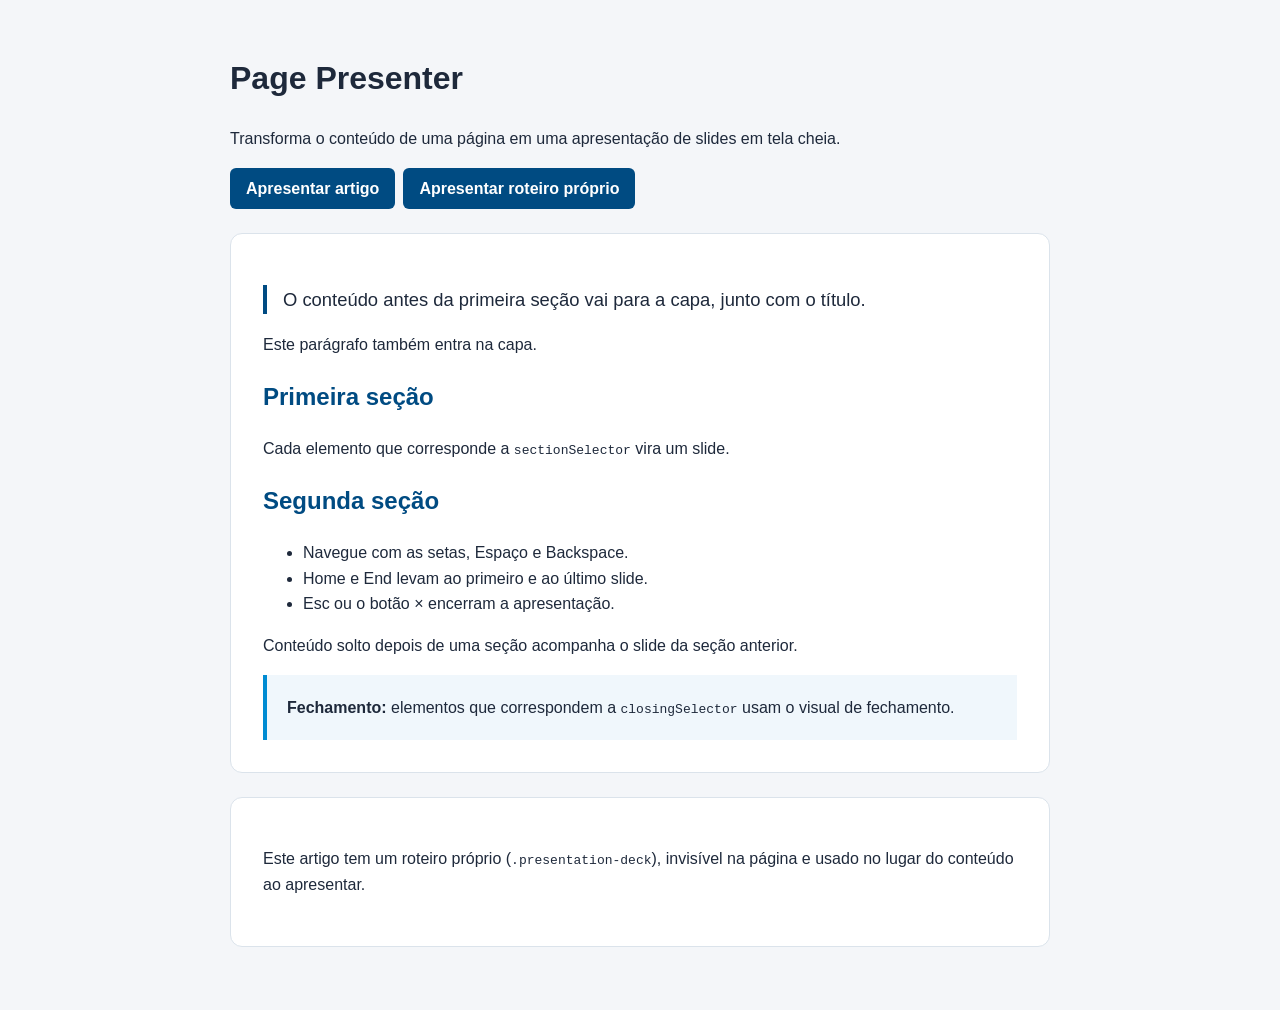
==== index.html @ 31d7b6d4 "Versão inicial do módulo Page Presenter" ====
<!DOCTYPE html>
<html lang="pt-BR">

<head>
  <meta charset="UTF-8">
  <meta name="viewport" content="width=device-width, initial-scale=1.0">
  <title>Page Presenter — Demonstração</title>
  <link rel="stylesheet" href="page-presenter.css">
  <style>
    /* Estilos apenas desta página de demonstração */
    body {
      margin: 0;
      font-family: -apple-system, BlinkMacSystemFont, "Segoe UI", Roboto, Arial, sans-serif;
      color: #1e293b;
      background: #f4f6f9;
      line-height: 1.6;
    }

    main {
      max-width: 820px;
      margin: 0 auto;
      padding: 2rem 1rem 4rem;
    }

    article {
      background: #ffffff;
      border: 1px solid #dbe3eb;
      border-radius: 12px;
      padding: 2rem;
      margin-top: 1.5rem;
    }

    .actions {
      display: flex;
      gap: 0.5rem;
      flex-wrap: wrap;
    }

    .actions button {
      padding: 0.5rem 1rem;
      font: inherit;
      font-weight: 600;
      color: #ffffff;
      background: #004b82;
      border: 0;
      border-radius: 6px;
      cursor: pointer;
    }

    .lead {
      font-size: 1.15rem;
      padding-left: 1rem;
      border-left: 4px solid #004b82;
    }

    .section h2 {
      color: #004b82;
    }

    .closing {
      background: #f0f7fc;
      border-left: 4px solid #008bd2;
      padding: 1.25rem;
    }
  </style>
</head>

<body>
  <main>
    <h1>Page Presenter</h1>
    <p>Transforma o conteúdo de uma página em uma apresentação de slides em tela cheia.</p>

    <div class="actions">
      <button type="button" id="btn-present-article">Apresentar artigo</button>
      <button type="button" id="btn-present-deck">Apresentar roteiro próprio</button>
    </div>

    <!-- Exemplo 1: slides gerados a partir do conteúdo -->
    <article id="article">
      <p class="lead">O conteúdo antes da primeira seção vai para a capa, junto com o título.</p>
      <p>Este parágrafo também entra na capa.</p>

      <div class="section">
        <h2>Primeira seção</h2>
        <p>Cada elemento que corresponde a <code>sectionSelector</code> vira um slide.</p>
      </div>

      <div class="section">
        <h2>Segunda seção</h2>
        <ul>
          <li>Navegue com as setas, Espaço e Backspace.</li>
          <li>Home e End levam ao primeiro e ao último slide.</li>
          <li>Esc ou o botão × encerram a apresentação.</li>
        </ul>
      </div>

      <p>Conteúdo solto depois de uma seção acompanha o slide da seção anterior.</p>

      <div class="closing">
        <strong>Fechamento:</strong> elementos que correspondem a <code>closingSelector</code> usam o visual de
        fechamento.
      </div>
    </article>

    <!-- Exemplo 2: roteiro próprio, oculto na página -->
    <article id="article-deck">
      <p>Este artigo tem um roteiro próprio (<code>.presentation-deck</code>), invisível na página e usado no lugar
        do conteúdo ao apresentar.</p>

      <div class="presentation-deck" hidden>
        <div class="deck-slide" data-variant="cover">
          <h1 class="deck-title">Um roteiro escrito à mão</h1>
          <p class="deck-text">Slides com o visual de capa usam <code>data-variant="cover"</code>.</p>
          <p class="deck-statement">Use os componentes <code>.deck-*</code> para montar cada slide.</p>
        </div>

        <div class="deck-slide">
          <h2 class="deck-title">Fluxo de etapas</h2>
          <p class="deck-subtitle">.deck-flow</p>
          <ol class="deck-flow">
            <li>Planejar</li>
            <li>Construir</li>
            <li>Apresentar</li>
          </ol>
          <ol class="deck-flow deck-flow-muted">
            <li>rascunho</li>
            <li>revisão</li>
            <li>versão final</li>
          </ol>
        </div>

        <div class="deck-slide">
          <h2 class="deck-title">Listas e etiquetas</h2>
          <ul class="deck-checklist">
            <li>sem dependências;</li>
            <li>tela cheia nativa;</li>
            <li>teclado e toque;</li>
            <li>ajuste automático à tela.</li>
          </ul>
          <ul class="deck-products">
            <li>HTML</li>
            <li>CSS</li>
            <li>JavaScript</li>
            <li class="deck-products-more">e nada mais</li>
          </ul>
        </div>
      </div>
    </article>
  </main>

  <script src="page-presenter.js"></script>
  <script>
    document.getElementById('btn-present-article').addEventListener('click', () => {
      PagePresenter.open({
        source: '#article',
        title: 'Demonstração do Page Presenter',
        category: 'Exemplo',
        sectionSelector: '.section',
        closingSelector: '.closing'
      });
    });

    document.getElementById('btn-present-deck').addEventListener('click', () => {
      PagePresenter.open({ source: '#article-deck' });
    });
  </script>
</body>

</html>
---- page-presenter.css ----
/* ==========================================================================
   Page Presenter — apresentação de slides em tela cheia
   Personalize as cores redefinindo as variáveis --pp-* no seu CSS.
   ========================================================================== */
:root {
  --pp-bg: #f4f6f9;
  --pp-surface: #ffffff;
  --pp-subtle: #f8fafc;
  --pp-border: #dbe3eb;
  --pp-border-light: #eef2f6;

  --pp-text: #1e293b;
  --pp-text-secondary: #475569;
  --pp-text-muted: #64748b;
  --pp-text-inverse: #ffffff;

  --pp-primary: #004b82;
  --pp-primary-deep: #001f38;
  --pp-accent: #008bd2;
  --pp-accent-soft: #e8f4fc;
  --pp-highlight: #fecb00;
  --pp-success: #009c3b;

  --pp-radius-md: 8px;
  --pp-radius-lg: 12px;
  --pp-radius-full: 9999px;
  --pp-shadow-md: 0 4px 6px -1px rgba(0, 75, 130, 0.08), 0 2px 4px -1px rgba(0, 0, 0, 0.04);
  --pp-shadow-lg: 0 10px 15px -3px rgba(0, 75, 130, 0.1), 0 4px 6px -2px rgba(0, 0, 0, 0.05);
  --pp-transition: 0.18s ease-in-out;
}

.presentation-overlay {
  display: none;
  position: fixed;
  inset: 0;
  z-index: 2000;
  background: var(--pp-bg);
  color: var(--pp-text);
  outline: none;
}

.presentation-overlay.open {
  display: block;
}

body.presentation-active {
  overflow: hidden;
}

.presentation-stage {
  position: absolute;
  inset: 0;
}

.presentation-slide {
  display: none;
  position: absolute;
  inset: 0;
  padding: 4.5rem 6vw 4rem;
  overflow-y: auto;
  align-items: center;
  justify-content: center;
}

.presentation-slide.active {
  display: flex;
  animation: presentation-fade 0.3s ease-out;
}

/* margin:auto mantém o slide centralizado sem cortar o topo quando há rolagem */
.presentation-slide-inner {
  width: 100%;
  max-width: 960px;
  margin: auto;
  background: var(--pp-surface);
  border-radius: var(--pp-radius-lg);
  box-shadow: var(--pp-shadow-lg);
  padding: 2.5rem 3rem;
}

.presentation-slide-inner > * {
  margin-top: 0;
  margin-bottom: 0;
}

.presentation-slide-inner > * + * {
  margin-top: 1.25rem;
}

/* Capa */
.slide-cover {
  background: linear-gradient(135deg, var(--pp-primary-deep) 0%, var(--pp-primary) 100%);
}

.slide-cover .presentation-slide-inner {
  background: transparent;
  box-shadow: none;
  color: var(--pp-text-inverse);
}

.slide-category {
  display: inline-block;
  padding: 0.3rem 0.8rem;
  font-size: 0.8rem;
  font-weight: 700;
  letter-spacing: 0.05em;
  text-transform: uppercase;
  color: var(--pp-primary-deep);
  background: var(--pp-highlight);
  border-radius: var(--pp-radius-full);
}

.slide-cover-title {
  font-size: 2.6rem;
  line-height: 1.2;
  font-weight: 800;
  color: var(--pp-text-inverse);
}

.slide-cover-body {
  margin-top: 1.75rem;
}

.slide-cover-body p {
  color: rgba(255, 255, 255, 0.88);
  border-left-color: var(--pp-highlight);
}

.slide-cover-body p + p {
  margin-top: 1rem;
}

/* Fechamento */
.slide-closing .presentation-slide-inner {
  padding: 1.5rem;
  font-size: 1.1rem;
}

/* Botão de fechar: discreto, ganha destaque no hover/foco */
.presentation-close-btn {
  position: absolute;
  top: 1rem;
  right: 1rem;
  z-index: 10;
  display: inline-flex;
  align-items: center;
  justify-content: center;
  width: 40px;
  height: 40px;
  padding: 0;
  color: var(--pp-text-muted);
  background: transparent;
  border: 1px solid transparent;
  border-radius: var(--pp-radius-full);
  opacity: 0.35;
  cursor: pointer;
  transition: opacity var(--pp-transition), background var(--pp-transition),
    color var(--pp-transition), border-color var(--pp-transition);
}

.presentation-close-btn svg {
  width: 20px;
  height: 20px;
}

.presentation-close-btn:hover,
.presentation-close-btn:focus-visible {
  opacity: 1;
  color: var(--pp-primary);
  background: var(--pp-surface);
  border-color: var(--pp-border);
  box-shadow: var(--pp-shadow-md);
}

/* Na capa (fundo escuro), o "x" fica claro */
.presentation-overlay:has(.slide-cover.active) .presentation-close-btn {
  color: var(--pp-text-inverse);
}

.presentation-overlay:has(.slide-cover.active) .presentation-close-btn:hover,
.presentation-overlay:has(.slide-cover.active) .presentation-close-btn:focus-visible {
  color: var(--pp-primary);
}

/* Rodapé: dica de navegação e contador */
.presentation-footer {
  position: absolute;
  left: 0;
  right: 0;
  bottom: 0.9rem;
  display: flex;
  justify-content: space-between;
  align-items: center;
  padding: 0 1.5rem;
  font-size: 0.75rem;
  color: var(--pp-text-muted);
  pointer-events: none;
}

.presentation-hint {
  opacity: 0.7;
}

.presentation-counter {
  font-weight: 700;
  font-variant-numeric: tabular-nums;
}

.presentation-overlay:has(.slide-cover.active) .presentation-footer {
  color: rgba(255, 255, 255, 0.75);
}

.presentation-progress {
  position: absolute;
  left: 0;
  right: 0;
  bottom: 0;
  height: 4px;
  background: var(--pp-border-light);
}

.presentation-progress-bar {
  width: 0;
  height: 100%;
  background: var(--pp-accent);
  transition: width 0.3s ease-out;
}

@keyframes presentation-fade {
  from {
    opacity: 0;
    transform: translateY(8px);
  }

  to {
    opacity: 1;
    transform: none;
  }
}

@media (prefers-reduced-motion: reduce) {
  .presentation-slide.active {
    animation: none;
  }

  .presentation-progress-bar {
    transition: none;
  }
}

@media (max-width: 768px) {
  .presentation-slide {
    padding: 3.5rem 1rem 3rem;
  }

  .presentation-slide-inner {
    padding: 1.5rem 1.25rem;
  }

  .slide-cover-title {
    font-size: 1.8rem;
  }

  .presentation-hint {
    display: none;
  }
}

@media print {
  .presentation-overlay {
    display: none !important;
  }
}

/* ==========================================================================
   Roteiro próprio (.presentation-deck) e componentes de slide (.deck-*)
   ========================================================================== */
.presentation-deck[hidden] {
  display: none !important;
}

.slide-deck .presentation-slide-inner {
  padding: 3rem 3.5rem;
}

.deck-title {
  font-size: 2.1rem;
  line-height: 1.2;
  font-weight: 800;
  color: var(--pp-primary);
}

.deck-subtitle {
  font-size: 0.9rem;
  font-weight: 700;
  letter-spacing: 0.06em;
  text-transform: uppercase;
  color: var(--pp-accent);
}

.presentation-slide-inner > .deck-subtitle {
  margin-top: 0.5rem;
}

.deck-text {
  font-size: 1.15rem;
  line-height: 1.6;
  color: var(--pp-text-secondary);
}

.deck-statement {
  font-size: 1.3rem;
  line-height: 1.5;
  font-weight: 700;
  color: var(--pp-text);
  padding-left: 1rem;
  border-left: 4px solid var(--pp-accent);
}

/* Fluxo com setas: etapa → etapa → ... */
.deck-flow {
  display: flex;
  flex-wrap: wrap;
  align-items: center;
  gap: 0.75rem 2rem;
  list-style: none;
  padding: 0;
}

.deck-flow li {
  position: relative;
  padding: 0.55rem 1.1rem;
  font-size: 1rem;
  font-weight: 800;
  letter-spacing: 0.04em;
  text-transform: uppercase;
  color: var(--pp-text-inverse);
  background: var(--pp-primary);
  border-radius: var(--pp-radius-full);
}

.deck-flow li:not(:last-child)::after {
  content: "→";
  position: absolute;
  right: -1.55rem;
  top: 50%;
  transform: translateY(-50%);
  font-size: 1.2rem;
  font-weight: 700;
  color: var(--pp-accent);
}

.deck-flow-muted li {
  font-weight: 600;
  text-transform: none;
  letter-spacing: 0;
  color: var(--pp-text-secondary);
  background: var(--pp-subtle);
  border: 1px solid var(--pp-border);
}

/* Lista com marcas de ✓ */
.deck-checklist {
  display: grid;
  grid-template-columns: repeat(auto-fit, minmax(240px, 1fr));
  gap: 0.6rem 1.5rem;
  list-style: none;
  padding: 0;
}

.deck-checklist li {
  display: flex;
  align-items: center;
  gap: 0.6rem;
  font-size: 1.1rem;
  color: var(--pp-text);
}

.deck-checklist li::before {
  content: "✓";
  flex-shrink: 0;
  display: inline-flex;
  align-items: center;
  justify-content: center;
  width: 1.6rem;
  height: 1.6rem;
  font-size: 0.85rem;
  font-weight: 800;
  color: var(--pp-text-inverse);
  background: var(--pp-success);
  border-radius: var(--pp-radius-full);
}

/* Etiquetas (produtos, tags) */
.deck-products {
  display: flex;
  flex-wrap: wrap;
  gap: 0.6rem;
  list-style: none;
  padding: 0;
}

.deck-products li {
  padding: 0.5rem 1rem;
  font-size: 1rem;
  font-weight: 700;
  color: var(--pp-primary);
  background: var(--pp-accent-soft);
  border: 1px solid var(--pp-accent);
  border-radius: var(--pp-radius-md);
}

.deck-products li.deck-products-more {
  font-weight: 600;
  font-style: italic;
  color: var(--pp-text-muted);
  background: transparent;
  border-style: dashed;
  border-color: var(--pp-border);
}

/* Mensagem visual: bloco → bloco */
.deck-network {
  display: flex;
  flex-wrap: wrap;
  align-items: center;
  justify-content: center;
  gap: 1.25rem;
  padding-top: 0.5rem;
}

.deck-network-node {
  display: inline-flex;
  align-items: center;
  gap: 0.75rem;
  padding: 0.9rem 1.5rem;
  font-size: 1.25rem;
  font-weight: 800;
  border-radius: var(--pp-radius-lg);
  border: 2px solid;
}

.deck-network-node svg {
  width: 32px;
  height: 32px;
}

.deck-network-threat {
  color: #fecaca;
  background: rgba(220, 38, 38, 0.18);
  border-color: rgba(248, 113, 113, 0.7);
}

.deck-network-response {
  color: var(--pp-primary-deep);
  background: var(--pp-highlight);
  border-color: var(--pp-highlight);
}

.deck-network-arrow {
  font-size: 2rem;
  font-weight: 700;
  color: var(--pp-highlight);
}

/* Capa do roteiro (fundo escuro) */
.slide-cover .deck-title {
  font-size: 2.6rem;
  color: var(--pp-text-inverse);
}

.slide-cover .deck-text {
  color: rgba(255, 255, 255, 0.85);
}

.slide-cover .deck-statement {
  color: var(--pp-text-inverse);
  border-left-color: var(--pp-highlight);
}

@media (max-width: 768px) {
  .slide-deck .presentation-slide-inner {
    padding: 1.5rem 1.25rem;
  }

  .deck-title,
  .slide-cover .deck-title {
    font-size: 1.6rem;
  }

  .deck-flow {
    gap: 0.6rem 1.6rem;
  }
}
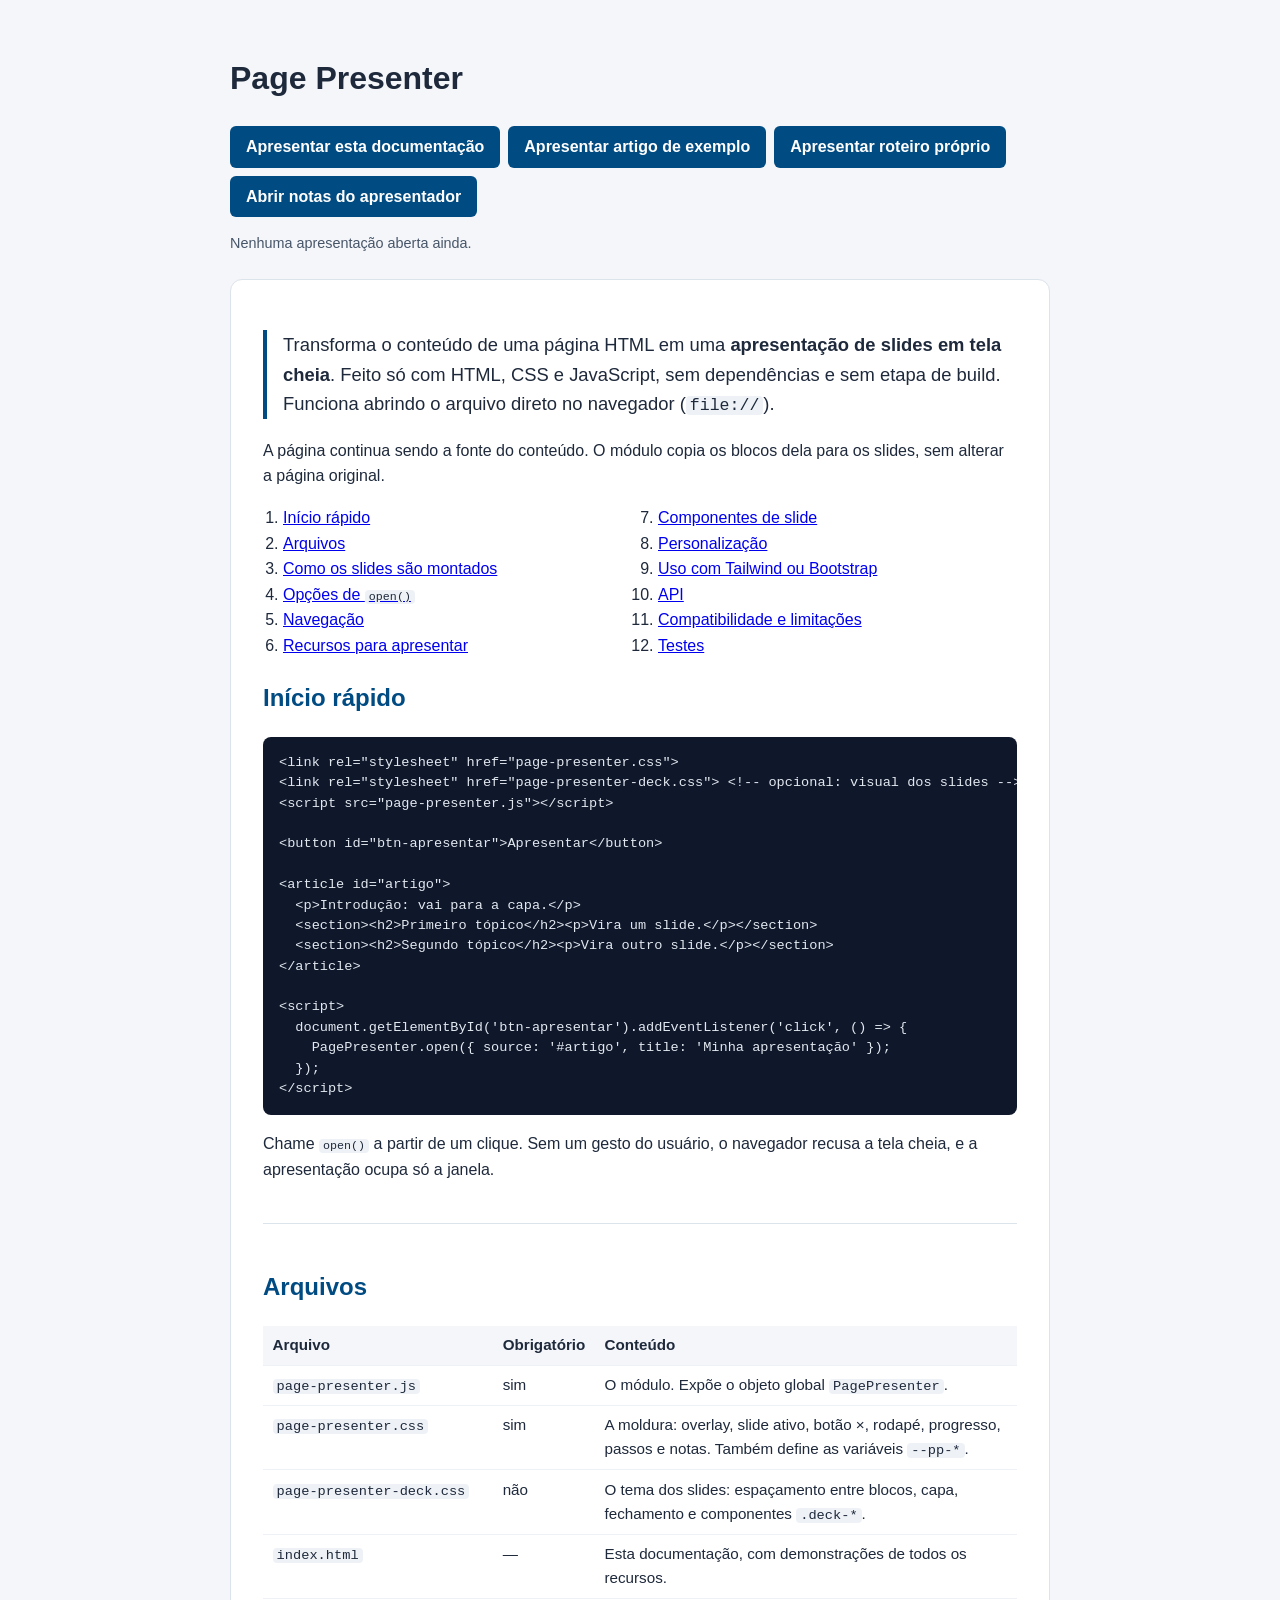
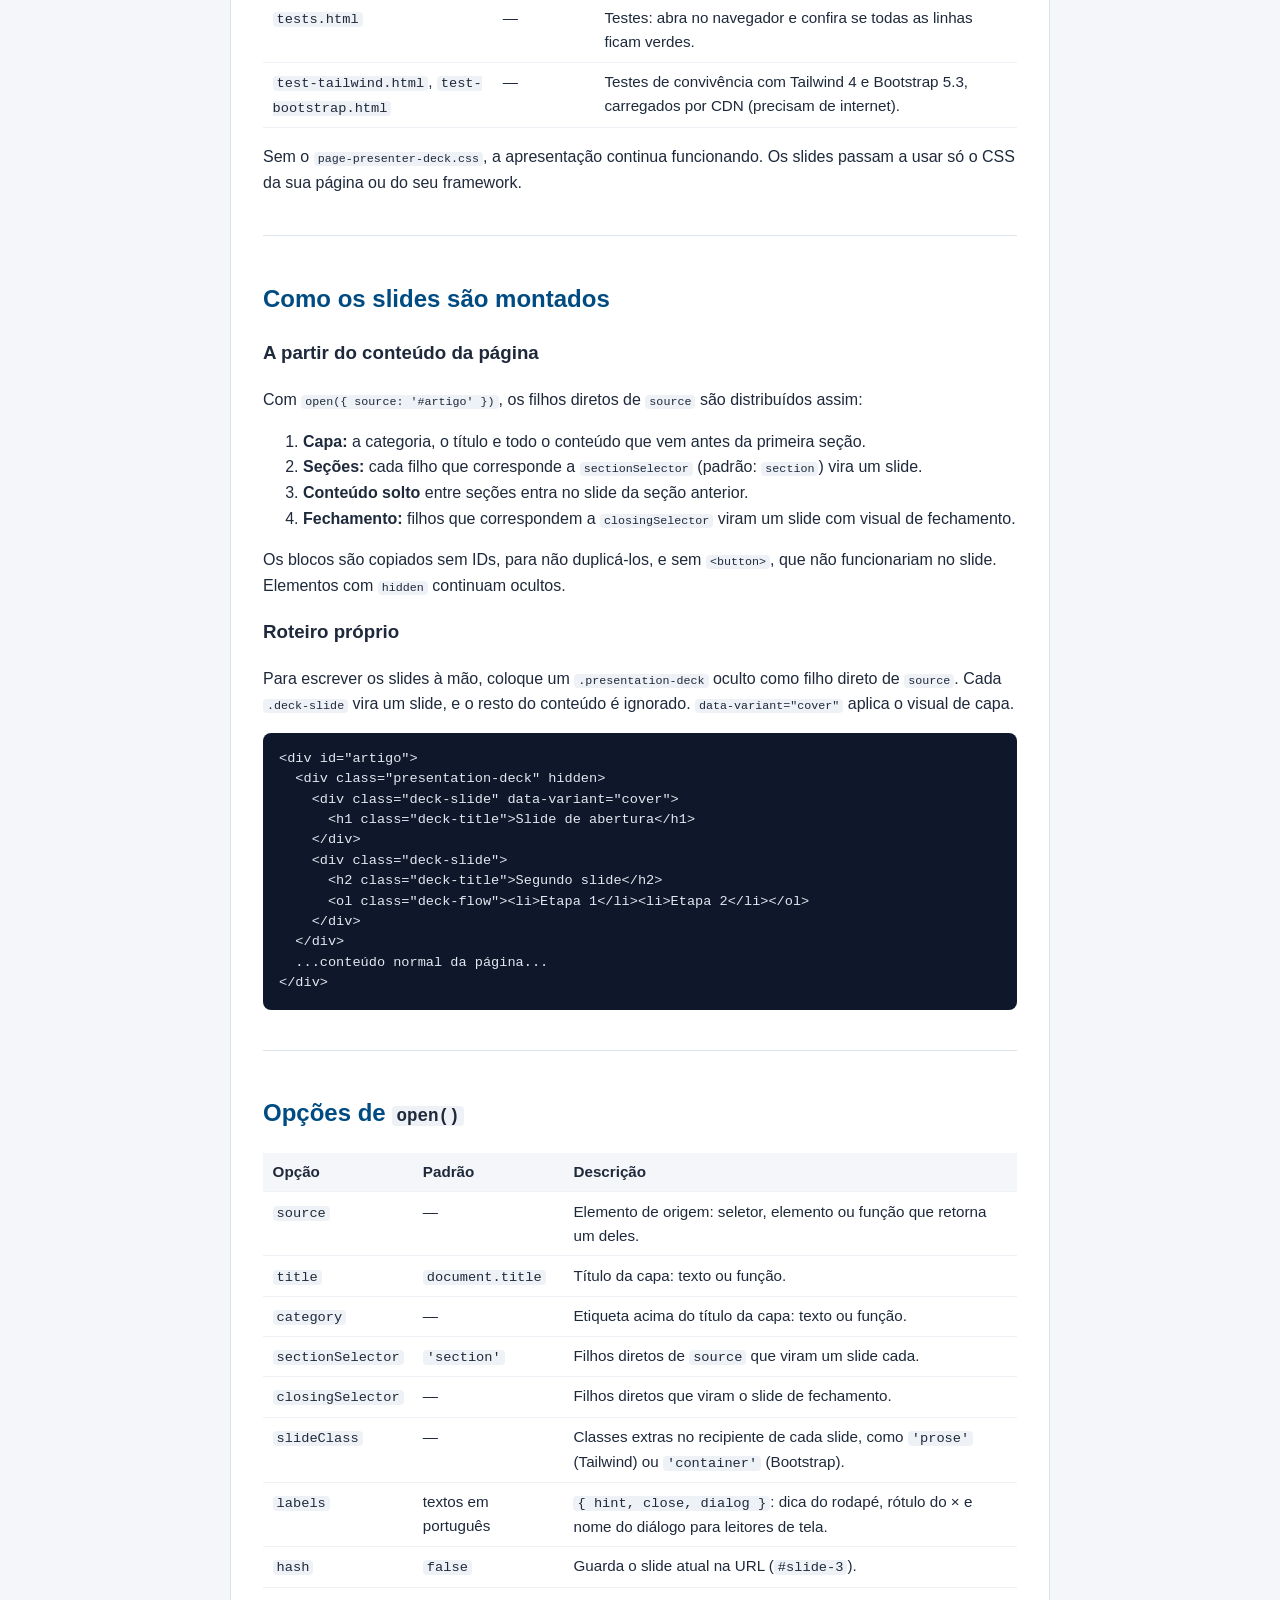
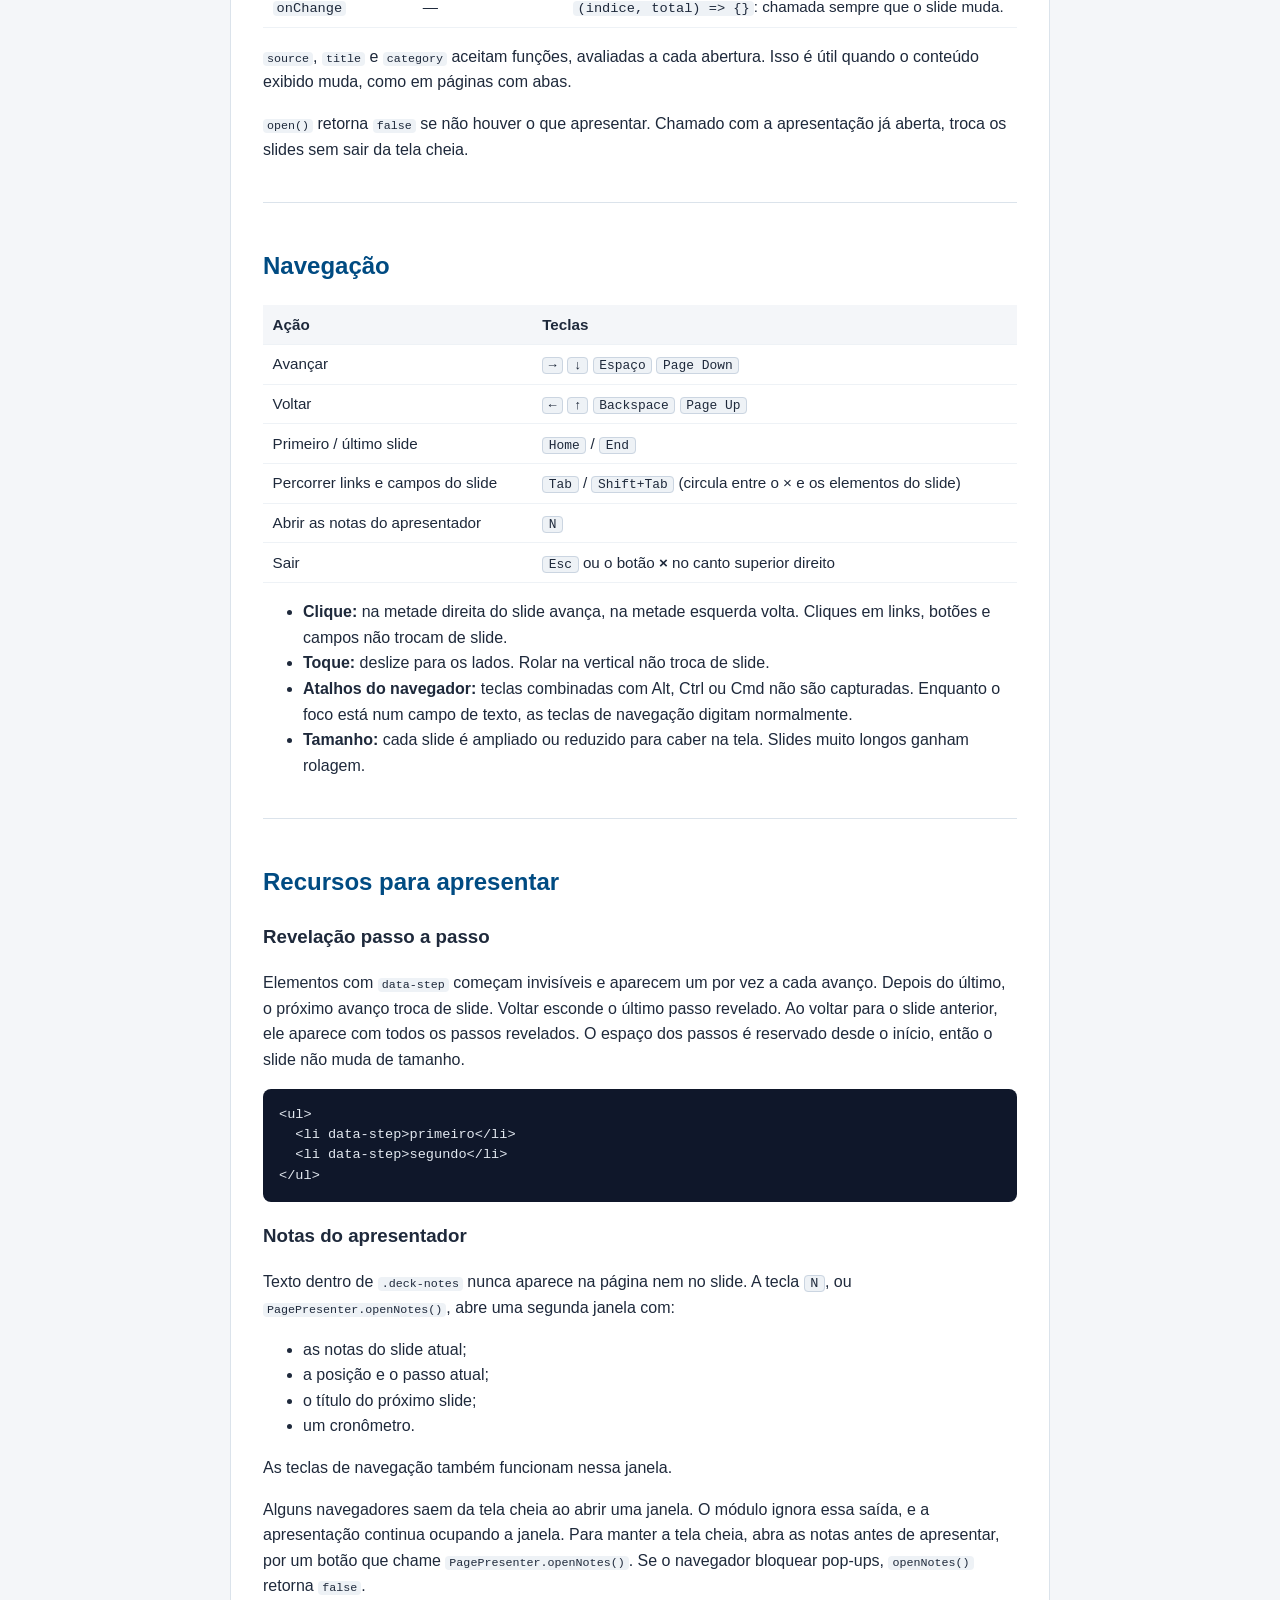
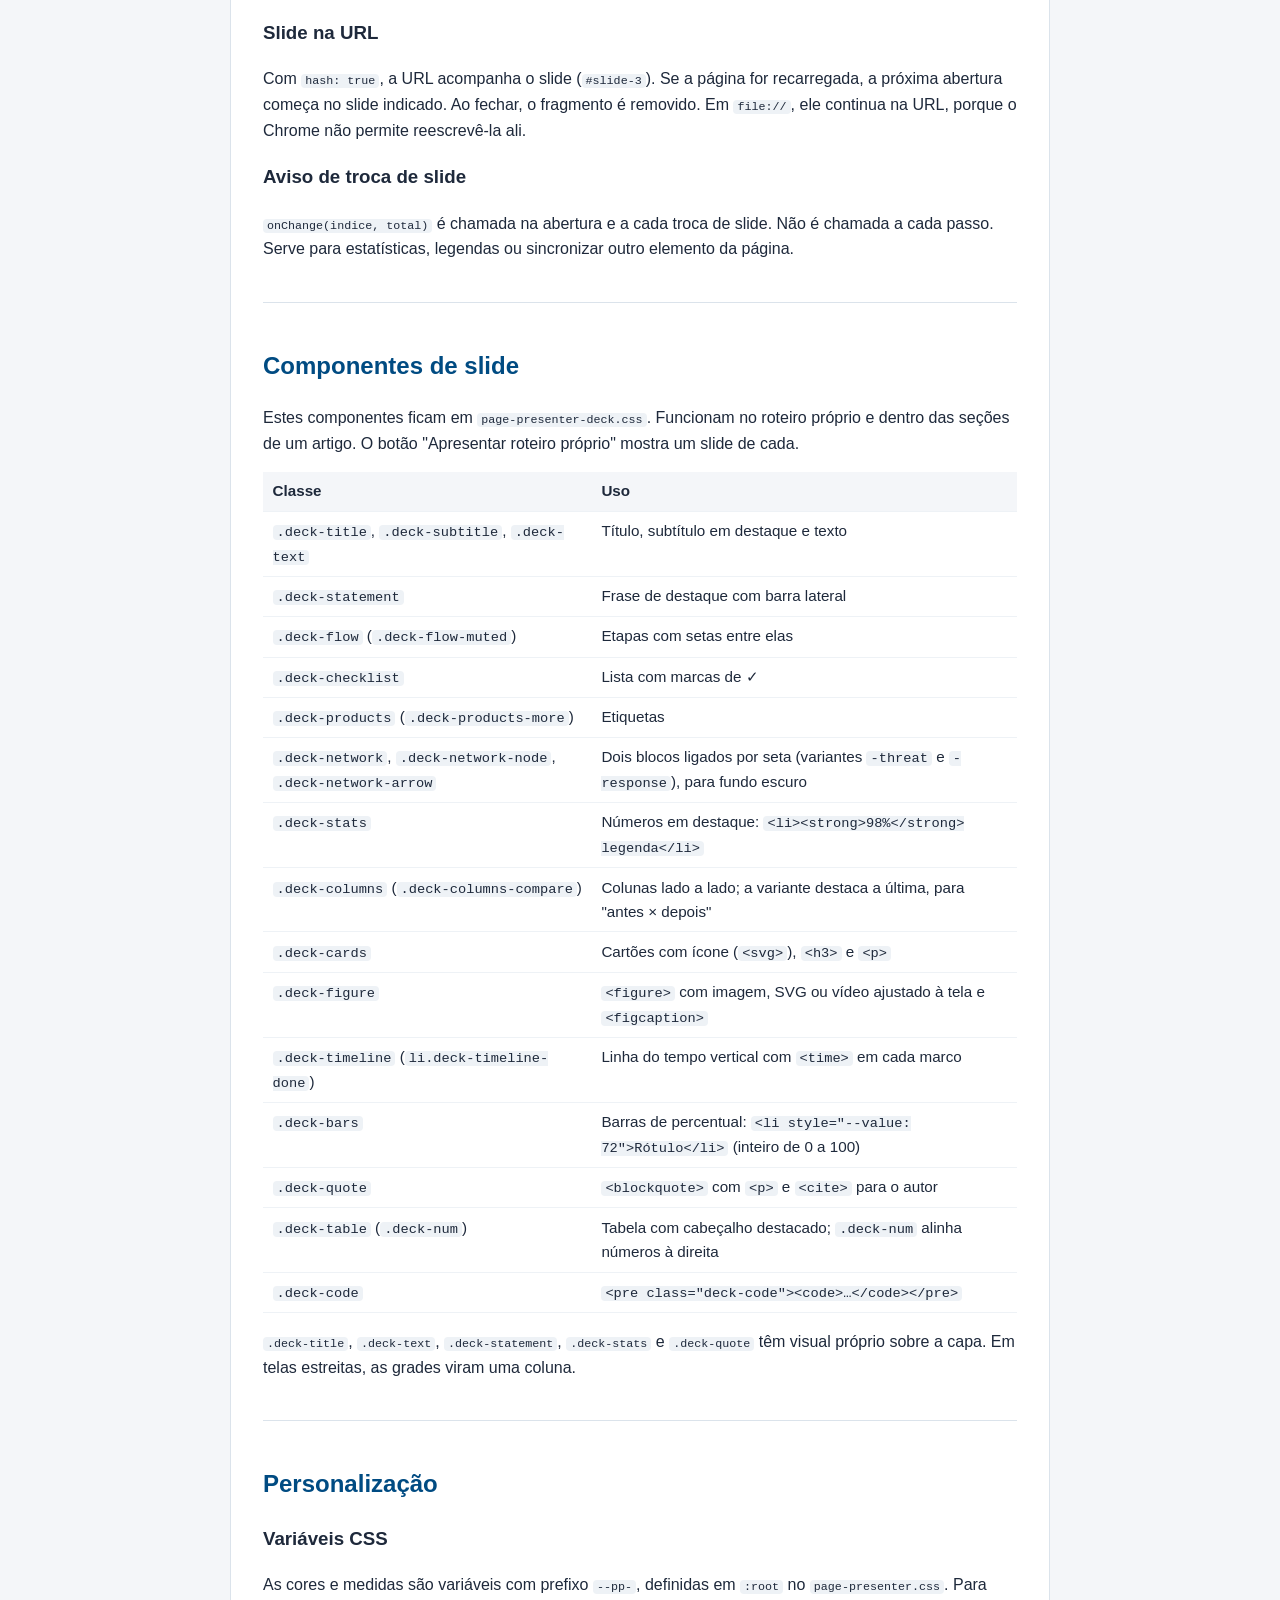
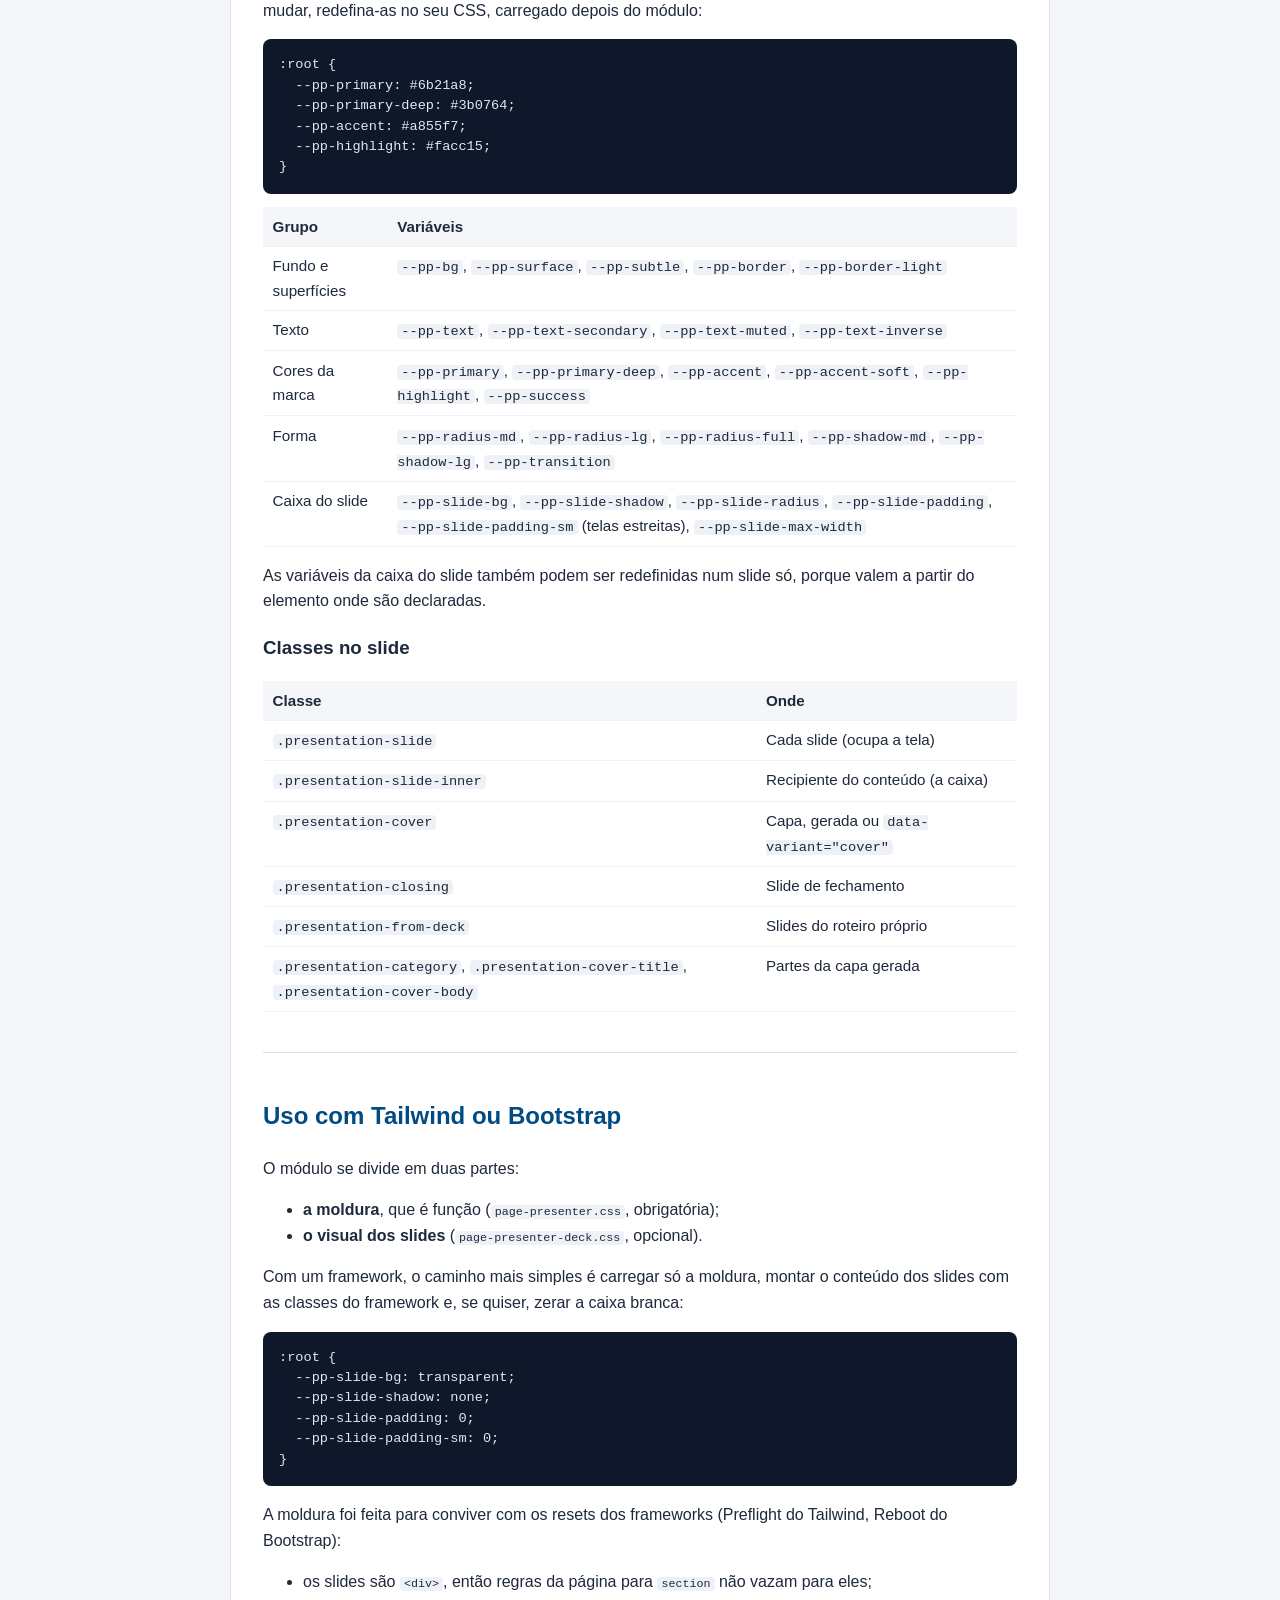
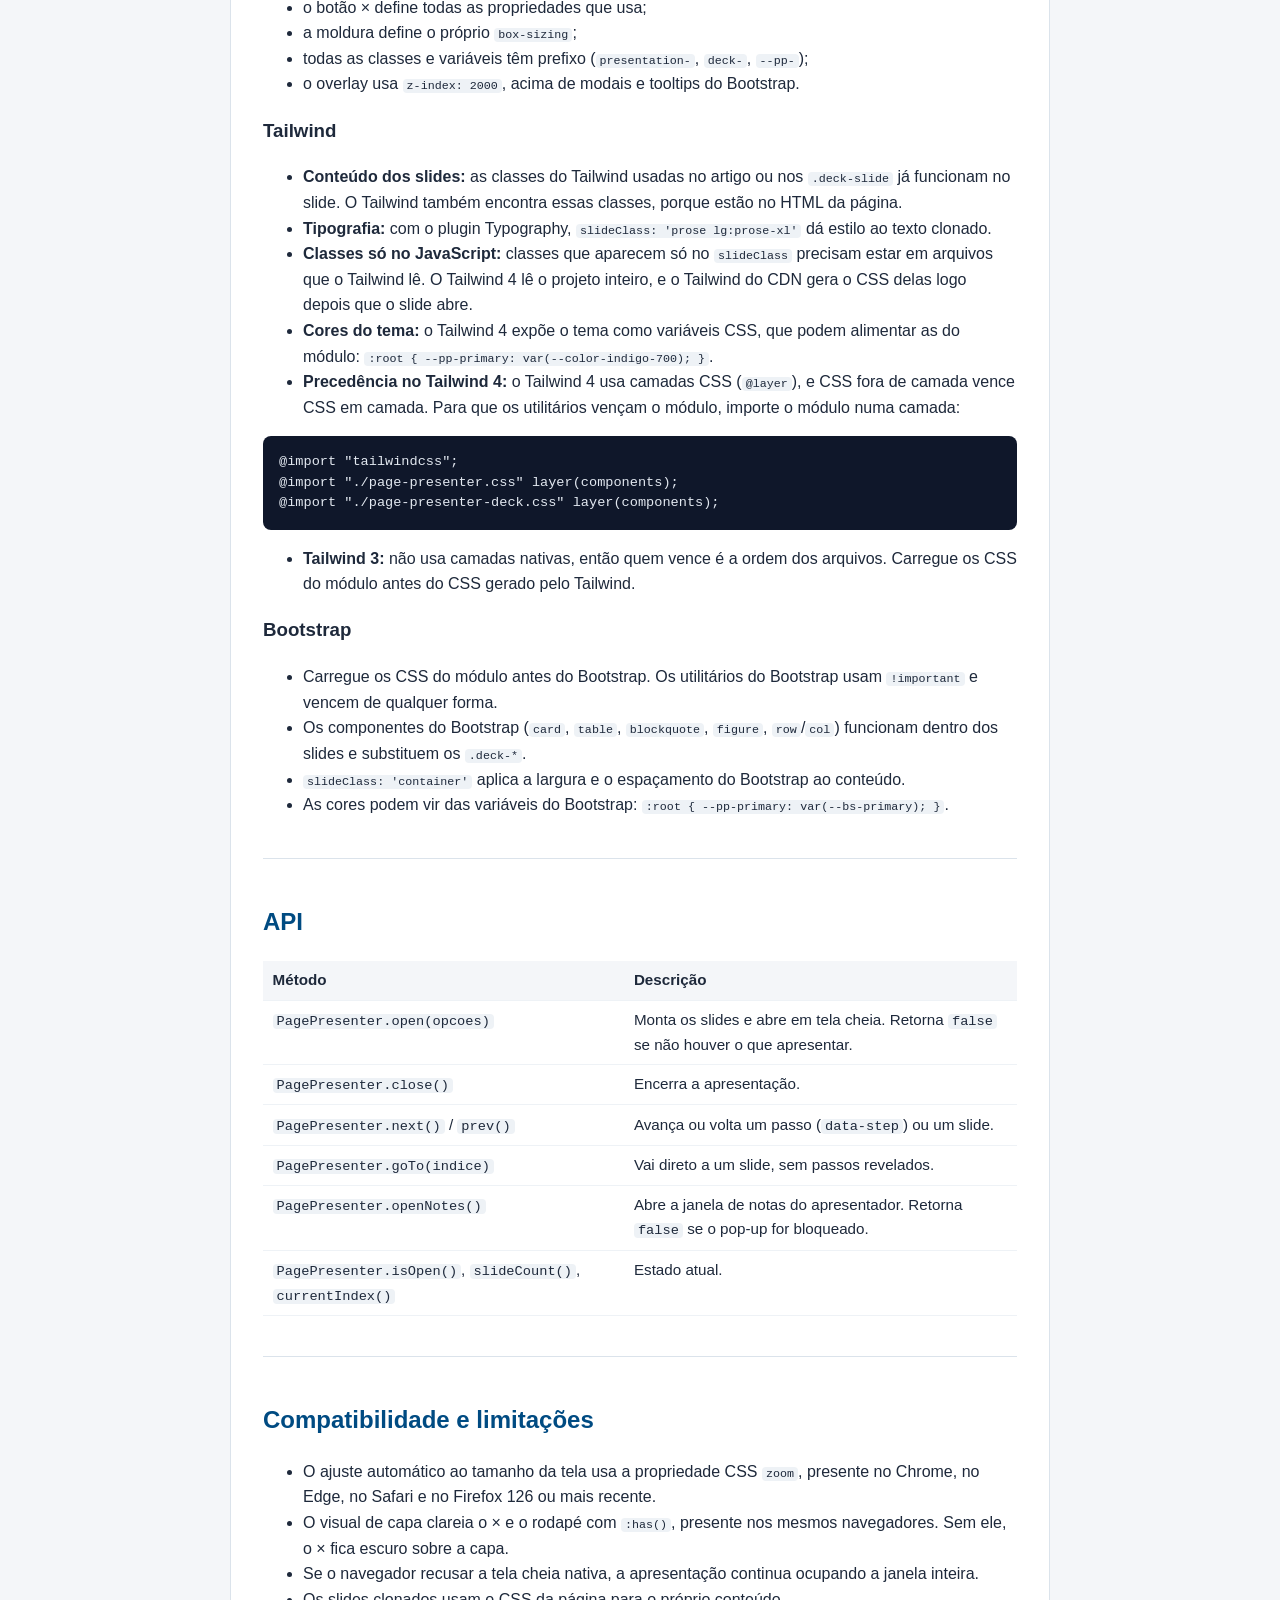
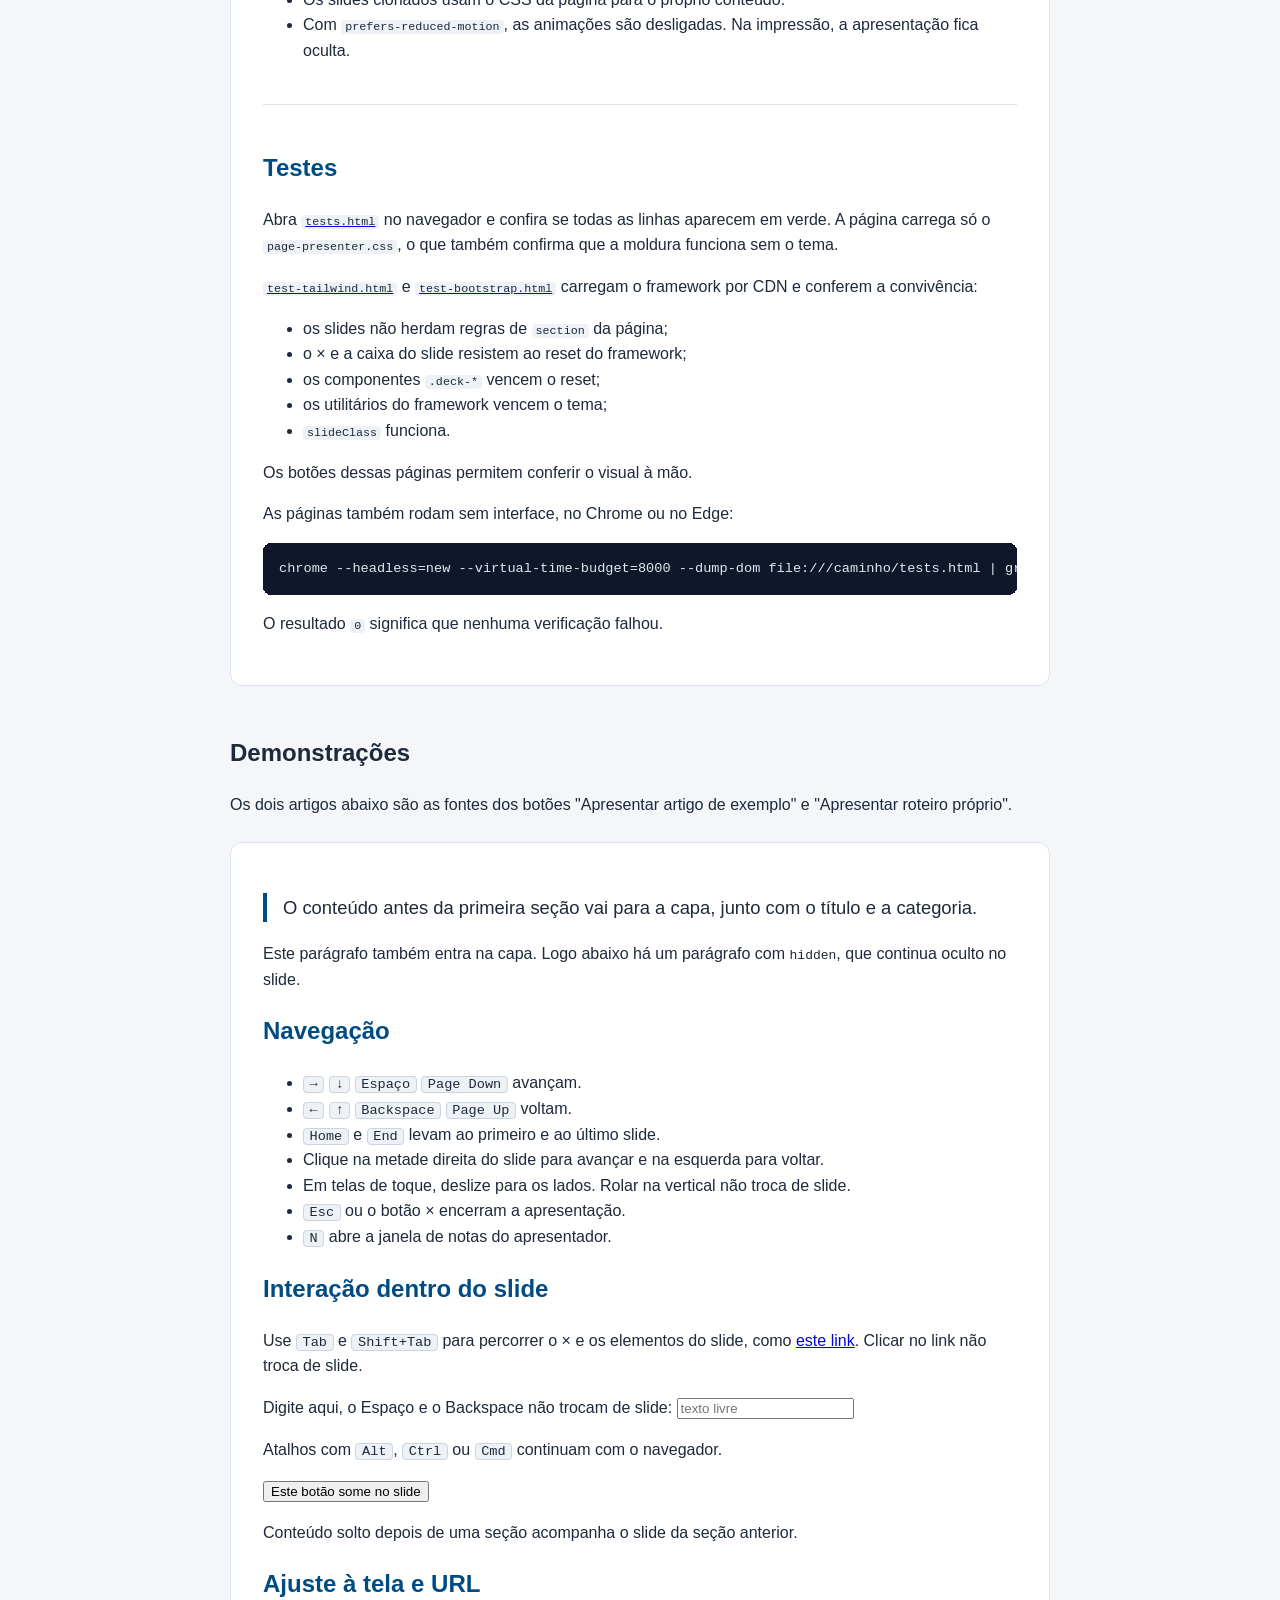
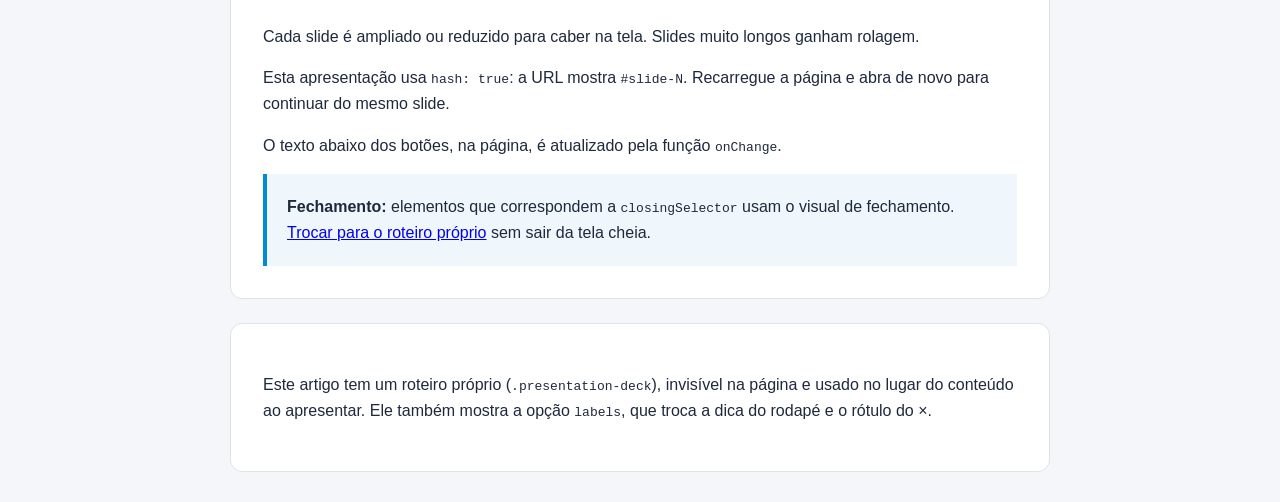
==== commit ac5785e7: "Adiciona recursos de apresentação, componentes, tema separado e testes com Tailwind e Bootstrap" ====
--- a/index.html
+++ b/index.html
@@ -4,8 +4,9 @@
 <head>
   <meta charset="UTF-8">
   <meta name="viewport" content="width=device-width, initial-scale=1.0">
-  <title>Page Presenter — Demonstração</title>
+  <title>Page Presenter — Documentação</title>
   <link rel="stylesheet" href="page-presenter.css">
+  <link rel="stylesheet" href="page-presenter-deck.css">
   <style>
     /* Estilos apenas desta página de demonstração */
     body {
@@ -62,50 +63,564 @@
       border-left: 4px solid #008bd2;
       padding: 1.25rem;
     }
+
+    .status {
+      font-size: 0.9rem;
+      color: #475569;
+    }
+
+    kbd {
+      padding: 0 0.35rem;
+      font: 0.85em ui-monospace, monospace;
+      background: #eef2f6;
+      border: 1px solid #cbd5e1;
+      border-radius: 4px;
+    }
+
+    /* Documentação */
+    .toc {
+      columns: 2 14rem;
+      padding-left: 1.25rem;
+    }
+
+    #docs section + section {
+      margin-top: 2.5rem;
+      padding-top: 1.5rem;
+      border-top: 1px solid #dbe3eb;
+    }
+
+    :is(#docs, .docs) h2 {
+      color: #004b82;
+    }
+
+    :is(#docs, .docs) table {
+      width: 100%;
+      border-collapse: collapse;
+      font-size: 0.95rem;
+    }
+
+    :is(#docs, .docs) th,
+    :is(#docs, .docs) td {
+      padding: 0.45rem 0.6rem;
+      text-align: left;
+      vertical-align: top;
+      border-bottom: 1px solid #eef2f6;
+    }
+
+    :is(#docs, .docs) th {
+      background: #f4f6f9;
+    }
+
+    :is(#docs, .docs) pre {
+      padding: 1rem;
+      overflow-x: auto;
+      font: 0.85rem/1.5 ui-monospace, SFMono-Regular, Menlo, Consolas, monospace;
+      color: #e2e8f0;
+      background: #0f172a;
+      border-radius: 8px;
+    }
+
+    :is(#docs, .docs) :not(pre) > code {
+      padding: 0 0.25rem;
+      font-size: 0.9em;
+      color: #1e293b;
+      background: #eef2f6;
+      border-radius: 4px;
+    }
+
+    .demos-title {
+      margin-top: 3rem;
+    }
+
+    /* Na apresentação, o sumário não faz sentido */
+    .presentation-slide .toc {
+      display: none;
+    }
   </style>
 </head>
 
 <body>
   <main>
     <h1>Page Presenter</h1>
-    <p>Transforma o conteúdo de uma página em uma apresentação de slides em tela cheia.</p>
 
     <div class="actions">
-      <button type="button" id="btn-present-article">Apresentar artigo</button>
+      <button type="button" id="btn-present-docs">Apresentar esta documentação</button>
+      <button type="button" id="btn-present-article">Apresentar artigo de exemplo</button>
       <button type="button" id="btn-present-deck">Apresentar roteiro próprio</button>
+      <button type="button" id="btn-notes">Abrir notas do apresentador</button>
     </div>
-
-    <!-- Exemplo 1: slides gerados a partir do conteúdo -->
+    <!-- Atualizado pelo onChange das apresentações -->
+    <p class="status" id="status" aria-live="polite">Nenhuma apresentação aberta ainda.</p>
+
+    <!-- Documentação: o mesmo conteúdo do README. Cada <section> vira um slide (sectionSelector padrão). -->
+    <article id="docs">
+      <p class="lead">Transforma o conteúdo de uma página HTML em uma <strong>apresentação de slides em tela
+          cheia</strong>. Feito só com HTML, CSS e JavaScript, sem dependências e sem etapa de build. Funciona abrindo
+        o arquivo direto no navegador (<code>file://</code>).</p>
+      <p>A página continua sendo a fonte do conteúdo. O módulo copia os blocos dela para os slides, sem alterar a
+        página original.</p>
+
+      <nav aria-label="Sumário">
+        <ol class="toc">
+          <li><a href="#doc-inicio">Início rápido</a></li>
+          <li><a href="#doc-arquivos">Arquivos</a></li>
+          <li><a href="#doc-montagem">Como os slides são montados</a></li>
+          <li><a href="#doc-opcoes">Opções de <code>open()</code></a></li>
+          <li><a href="#doc-navegacao">Navegação</a></li>
+          <li><a href="#doc-recursos">Recursos para apresentar</a></li>
+          <li><a href="#doc-componentes">Componentes de slide</a></li>
+          <li><a href="#doc-personalizacao">Personalização</a></li>
+          <li><a href="#doc-frameworks">Uso com Tailwind ou Bootstrap</a></li>
+          <li><a href="#doc-api">API</a></li>
+          <li><a href="#doc-compatibilidade">Compatibilidade e limitações</a></li>
+          <li><a href="#doc-testes">Testes</a></li>
+        </ol>
+      </nav>
+
+      <section id="doc-inicio">
+        <h2>Início rápido</h2>
+        <pre><code>&lt;link rel="stylesheet" href="page-presenter.css"&gt;
+&lt;link rel="stylesheet" href="page-presenter-deck.css"&gt; &lt;!-- opcional: visual dos slides --&gt;
+&lt;script src="page-presenter.js"&gt;&lt;/script&gt;
+
+&lt;button id="btn-apresentar"&gt;Apresentar&lt;/button&gt;
+
+&lt;article id="artigo"&gt;
+  &lt;p&gt;Introdução: vai para a capa.&lt;/p&gt;
+  &lt;section&gt;&lt;h2&gt;Primeiro tópico&lt;/h2&gt;&lt;p&gt;Vira um slide.&lt;/p&gt;&lt;/section&gt;
+  &lt;section&gt;&lt;h2&gt;Segundo tópico&lt;/h2&gt;&lt;p&gt;Vira outro slide.&lt;/p&gt;&lt;/section&gt;
+&lt;/article&gt;
+
+&lt;script&gt;
+  document.getElementById('btn-apresentar').addEventListener('click', () =&gt; {
+    PagePresenter.open({ source: '#artigo', title: 'Minha apresentação' });
+  });
+&lt;/script&gt;</code></pre>
+        <p>Chame <code>open()</code> a partir de um clique. Sem um gesto do usuário, o navegador recusa a tela cheia, e
+          a apresentação ocupa só a janela.</p>
+      </section>
+
+      <section id="doc-arquivos">
+        <h2>Arquivos</h2>
+        <table>
+          <thead>
+            <tr><th>Arquivo</th><th>Obrigatório</th><th>Conteúdo</th></tr>
+          </thead>
+          <tbody>
+            <tr><td><code>page-presenter.js</code></td><td>sim</td><td>O módulo. Expõe o objeto global
+                <code>PagePresenter</code>.</td></tr>
+            <tr><td><code>page-presenter.css</code></td><td>sim</td><td>A moldura: overlay, slide ativo, botão ×, rodapé,
+                progresso, passos e notas. Também define as variáveis <code>--pp-*</code>.</td></tr>
+            <tr><td><code>page-presenter-deck.css</code></td><td>não</td><td>O tema dos slides: espaçamento entre blocos,
+                capa, fechamento e componentes <code>.deck-*</code>.</td></tr>
+            <tr><td><code>index.html</code></td><td>—</td><td>Esta documentação, com demonstrações de todos os
+                recursos.</td></tr>
+            <tr><td><code>tests.html</code></td><td>—</td><td>Testes: abra no navegador e confira se todas as linhas
+                ficam verdes.</td></tr>
+            <tr><td><code>test-tailwind.html</code>, <code>test-bootstrap.html</code></td><td>—</td><td>Testes de
+                convivência com Tailwind 4 e Bootstrap 5.3, carregados por CDN (precisam de internet).</td></tr>
+          </tbody>
+        </table>
+        <p>Sem o <code>page-presenter-deck.css</code>, a apresentação continua funcionando. Os slides passam a usar só
+          o CSS da sua página ou do seu framework.</p>
+      </section>
+
+      <section id="doc-montagem">
+        <h2>Como os slides são montados</h2>
+        <h3>A partir do conteúdo da página</h3>
+        <p>Com <code>open({ source: '#artigo' })</code>, os filhos diretos de <code>source</code> são distribuídos
+          assim:</p>
+        <ol>
+          <li><strong>Capa:</strong> a categoria, o título e todo o conteúdo que vem antes da primeira seção.</li>
+          <li><strong>Seções:</strong> cada filho que corresponde a <code>sectionSelector</code> (padrão:
+            <code>section</code>) vira um slide.</li>
+          <li><strong>Conteúdo solto</strong> entre seções entra no slide da seção anterior.</li>
+          <li><strong>Fechamento:</strong> filhos que correspondem a <code>closingSelector</code> viram um slide com
+            visual de fechamento.</li>
+        </ol>
+        <p>Os blocos são copiados sem IDs, para não duplicá-los, e sem <code>&lt;button&gt;</code>, que não
+          funcionariam no slide. Elementos com <code>hidden</code> continuam ocultos.</p>
+        <h3>Roteiro próprio</h3>
+        <p>Para escrever os slides à mão, coloque um <code>.presentation-deck</code> oculto como filho direto de
+          <code>source</code>. Cada <code>.deck-slide</code> vira um slide, e o resto do conteúdo é ignorado.
+          <code>data-variant="cover"</code> aplica o visual de capa.</p>
+        <pre><code>&lt;div id="artigo"&gt;
+  &lt;div class="presentation-deck" hidden&gt;
+    &lt;div class="deck-slide" data-variant="cover"&gt;
+      &lt;h1 class="deck-title"&gt;Slide de abertura&lt;/h1&gt;
+    &lt;/div&gt;
+    &lt;div class="deck-slide"&gt;
+      &lt;h2 class="deck-title"&gt;Segundo slide&lt;/h2&gt;
+      &lt;ol class="deck-flow"&gt;&lt;li&gt;Etapa 1&lt;/li&gt;&lt;li&gt;Etapa 2&lt;/li&gt;&lt;/ol&gt;
+    &lt;/div&gt;
+  &lt;/div&gt;
+  ...conteúdo normal da página...
+&lt;/div&gt;</code></pre>
+      </section>
+
+      <section id="doc-opcoes">
+        <h2>Opções de <code>open()</code></h2>
+        <table>
+          <thead>
+            <tr><th>Opção</th><th>Padrão</th><th>Descrição</th></tr>
+          </thead>
+          <tbody>
+            <tr><td><code>source</code></td><td>—</td><td>Elemento de origem: seletor, elemento ou função que retorna
+                um deles.</td></tr>
+            <tr><td><code>title</code></td><td><code>document.title</code></td><td>Título da capa: texto ou
+                função.</td></tr>
+            <tr><td><code>category</code></td><td>—</td><td>Etiqueta acima do título da capa: texto ou função.</td></tr>
+            <tr><td><code>sectionSelector</code></td><td><code>'section'</code></td><td>Filhos diretos de
+                <code>source</code> que viram um slide cada.</td></tr>
+            <tr><td><code>closingSelector</code></td><td>—</td><td>Filhos diretos que viram o slide de
+                fechamento.</td></tr>
+            <tr><td><code>slideClass</code></td><td>—</td><td>Classes extras no recipiente de cada slide, como
+                <code>'prose'</code> (Tailwind) ou <code>'container'</code> (Bootstrap).</td></tr>
+            <tr><td><code>labels</code></td><td>textos em português</td><td><code>{ hint, close, dialog }</code>: dica
+                do rodapé, rótulo do × e nome do diálogo para leitores de tela.</td></tr>
+            <tr><td><code>hash</code></td><td><code>false</code></td><td>Guarda o slide atual na URL
+                (<code>#slide-3</code>).</td></tr>
+            <tr><td><code>onChange</code></td><td>—</td><td><code>(indice, total) =&gt; {}</code>: chamada sempre que
+                o slide muda.</td></tr>
+          </tbody>
+        </table>
+        <p><code>source</code>, <code>title</code> e <code>category</code> aceitam funções, avaliadas a cada abertura.
+          Isso é útil quando o conteúdo exibido muda, como em páginas com abas.</p>
+        <p><code>open()</code> retorna <code>false</code> se não houver o que apresentar. Chamado com a apresentação já
+          aberta, troca os slides sem sair da tela cheia.</p>
+      </section>
+
+      <section id="doc-navegacao">
+        <h2>Navegação</h2>
+        <table>
+          <thead>
+            <tr><th>Ação</th><th>Teclas</th></tr>
+          </thead>
+          <tbody>
+            <tr><td>Avançar</td><td><kbd>→</kbd> <kbd>↓</kbd> <kbd>Espaço</kbd> <kbd>Page Down</kbd></td></tr>
+            <tr><td>Voltar</td><td><kbd>←</kbd> <kbd>↑</kbd> <kbd>Backspace</kbd> <kbd>Page Up</kbd></td></tr>
+            <tr><td>Primeiro / último slide</td><td><kbd>Home</kbd> / <kbd>End</kbd></td></tr>
+            <tr><td>Percorrer links e campos do slide</td><td><kbd>Tab</kbd> / <kbd>Shift+Tab</kbd> (circula entre o ×
+                e os elementos do slide)</td></tr>
+            <tr><td>Abrir as notas do apresentador</td><td><kbd>N</kbd></td></tr>
+            <tr><td>Sair</td><td><kbd>Esc</kbd> ou o botão <strong>×</strong> no canto superior direito</td></tr>
+          </tbody>
+        </table>
+        <ul>
+          <li><strong>Clique:</strong> na metade direita do slide avança, na metade esquerda volta. Cliques em links,
+            botões e campos não trocam de slide.</li>
+          <li><strong>Toque:</strong> deslize para os lados. Rolar na vertical não troca de slide.</li>
+          <li><strong>Atalhos do navegador:</strong> teclas combinadas com Alt, Ctrl ou Cmd não são capturadas.
+            Enquanto o foco está num campo de texto, as teclas de navegação digitam normalmente.</li>
+          <li><strong>Tamanho:</strong> cada slide é ampliado ou reduzido para caber na tela. Slides muito longos
+            ganham rolagem.</li>
+        </ul>
+      </section>
+
+      <section id="doc-recursos">
+        <h2>Recursos para apresentar</h2>
+        <h3>Revelação passo a passo</h3>
+        <p>Elementos com <code>data-step</code> começam invisíveis e aparecem um por vez a cada avanço. Depois do
+          último, o próximo avanço troca de slide. Voltar esconde o último passo revelado. Ao voltar para o slide
+          anterior, ele aparece com todos os passos revelados. O espaço dos passos é reservado desde o início, então o
+          slide não muda de tamanho.</p>
+        <pre><code>&lt;ul&gt;
+  &lt;li data-step&gt;primeiro&lt;/li&gt;
+  &lt;li data-step&gt;segundo&lt;/li&gt;
+&lt;/ul&gt;</code></pre>
+        <h3>Notas do apresentador</h3>
+        <p>Texto dentro de <code>.deck-notes</code> nunca aparece na página nem no slide. A tecla <kbd>N</kbd>, ou
+          <code>PagePresenter.openNotes()</code>, abre uma segunda janela com:</p>
+        <ul>
+          <li>as notas do slide atual;</li>
+          <li>a posição e o passo atual;</li>
+          <li>o título do próximo slide;</li>
+          <li>um cronômetro.</li>
+        </ul>
+        <p>As teclas de navegação também funcionam nessa janela.</p>
+        <p>Alguns navegadores saem da tela cheia ao abrir uma janela. O módulo ignora essa saída, e a apresentação
+          continua ocupando a janela. Para manter a tela cheia, abra as notas antes de apresentar, por um botão que
+          chame <code>PagePresenter.openNotes()</code>. Se o navegador bloquear pop-ups, <code>openNotes()</code>
+          retorna <code>false</code>.</p>
+        <p class="deck-notes">Nota deste slide: abra as notas pelo botão no topo da página antes de apresentar.</p>
+        <h3>Slide na URL</h3>
+        <p>Com <code>hash: true</code>, a URL acompanha o slide (<code>#slide-3</code>). Se a página for recarregada, a
+          próxima abertura começa no slide indicado. Ao fechar, o fragmento é removido. Em <code>file://</code>, ele
+          continua na URL, porque o Chrome não permite reescrevê-la ali.</p>
+        <h3>Aviso de troca de slide</h3>
+        <p><code>onChange(indice, total)</code> é chamada na abertura e a cada troca de slide. Não é chamada a cada
+          passo. Serve para estatísticas, legendas ou sincronizar outro elemento da página.</p>
+      </section>
+
+      <section id="doc-componentes">
+        <h2>Componentes de slide</h2>
+        <p>Estes componentes ficam em <code>page-presenter-deck.css</code>. Funcionam no roteiro próprio e dentro das
+          seções de um artigo. O botão "Apresentar roteiro próprio" mostra um slide de cada.</p>
+        <table>
+          <thead>
+            <tr><th>Classe</th><th>Uso</th></tr>
+          </thead>
+          <tbody>
+            <tr><td><code>.deck-title</code>, <code>.deck-subtitle</code>, <code>.deck-text</code></td><td>Título,
+                subtítulo em destaque e texto</td></tr>
+            <tr><td><code>.deck-statement</code></td><td>Frase de destaque com barra lateral</td></tr>
+            <tr><td><code>.deck-flow</code> (<code>.deck-flow-muted</code>)</td><td>Etapas com setas entre elas</td></tr>
+            <tr><td><code>.deck-checklist</code></td><td>Lista com marcas de ✓</td></tr>
+            <tr><td><code>.deck-products</code> (<code>.deck-products-more</code>)</td><td>Etiquetas</td></tr>
+            <tr><td><code>.deck-network</code>, <code>.deck-network-node</code>, <code>.deck-network-arrow</code></td>
+              <td>Dois blocos ligados por seta (variantes <code>-threat</code> e <code>-response</code>), para fundo
+                escuro</td></tr>
+            <tr><td><code>.deck-stats</code></td><td>Números em destaque:
+                <code>&lt;li&gt;&lt;strong&gt;98%&lt;/strong&gt; legenda&lt;/li&gt;</code></td></tr>
+            <tr><td><code>.deck-columns</code> (<code>.deck-columns-compare</code>)</td><td>Colunas lado a lado; a
+                variante destaca a última, para "antes × depois"</td></tr>
+            <tr><td><code>.deck-cards</code></td><td>Cartões com ícone (<code>&lt;svg&gt;</code>),
+                <code>&lt;h3&gt;</code> e <code>&lt;p&gt;</code></td></tr>
+            <tr><td><code>.deck-figure</code></td><td><code>&lt;figure&gt;</code> com imagem, SVG ou vídeo ajustado à
+                tela e <code>&lt;figcaption&gt;</code></td></tr>
+            <tr><td><code>.deck-timeline</code> (<code>li.deck-timeline-done</code>)</td><td>Linha do tempo vertical
+                com <code>&lt;time&gt;</code> em cada marco</td></tr>
+            <tr><td><code>.deck-bars</code></td><td>Barras de percentual:
+                <code>&lt;li style="--value: 72"&gt;Rótulo&lt;/li&gt;</code> (inteiro de 0 a 100)</td></tr>
+            <tr><td><code>.deck-quote</code></td><td><code>&lt;blockquote&gt;</code> com <code>&lt;p&gt;</code> e
+                <code>&lt;cite&gt;</code> para o autor</td></tr>
+            <tr><td><code>.deck-table</code> (<code>.deck-num</code>)</td><td>Tabela com cabeçalho destacado;
+                <code>.deck-num</code> alinha números à direita</td></tr>
+            <tr><td><code>.deck-code</code></td><td><code>&lt;pre class="deck-code"&gt;&lt;code&gt;…&lt;/code&gt;&lt;/pre&gt;</code></td></tr>
+          </tbody>
+        </table>
+        <p><code>.deck-title</code>, <code>.deck-text</code>, <code>.deck-statement</code>, <code>.deck-stats</code> e
+          <code>.deck-quote</code> têm visual próprio sobre a capa. Em telas estreitas, as grades viram uma coluna.</p>
+      </section>
+
+      <section id="doc-personalizacao">
+        <h2>Personalização</h2>
+        <h3>Variáveis CSS</h3>
+        <p>As cores e medidas são variáveis com prefixo <code>--pp-</code>, definidas em <code>:root</code> no
+          <code>page-presenter.css</code>. Para mudar, redefina-as no seu CSS, carregado depois do módulo:</p>
+        <pre><code>:root {
+  --pp-primary: #6b21a8;
+  --pp-primary-deep: #3b0764;
+  --pp-accent: #a855f7;
+  --pp-highlight: #facc15;
+}</code></pre>
+        <table>
+          <thead>
+            <tr><th>Grupo</th><th>Variáveis</th></tr>
+          </thead>
+          <tbody>
+            <tr><td>Fundo e superfícies</td><td><code>--pp-bg</code>, <code>--pp-surface</code>,
+                <code>--pp-subtle</code>, <code>--pp-border</code>, <code>--pp-border-light</code></td></tr>
+            <tr><td>Texto</td><td><code>--pp-text</code>, <code>--pp-text-secondary</code>,
+                <code>--pp-text-muted</code>, <code>--pp-text-inverse</code></td></tr>
+            <tr><td>Cores da marca</td><td><code>--pp-primary</code>, <code>--pp-primary-deep</code>,
+                <code>--pp-accent</code>, <code>--pp-accent-soft</code>, <code>--pp-highlight</code>,
+                <code>--pp-success</code></td></tr>
+            <tr><td>Forma</td><td><code>--pp-radius-md</code>, <code>--pp-radius-lg</code>,
+                <code>--pp-radius-full</code>, <code>--pp-shadow-md</code>, <code>--pp-shadow-lg</code>,
+                <code>--pp-transition</code></td></tr>
+            <tr><td>Caixa do slide</td><td><code>--pp-slide-bg</code>, <code>--pp-slide-shadow</code>,
+                <code>--pp-slide-radius</code>, <code>--pp-slide-padding</code>, <code>--pp-slide-padding-sm</code>
+                (telas estreitas), <code>--pp-slide-max-width</code></td></tr>
+          </tbody>
+        </table>
+        <p>As variáveis da caixa do slide também podem ser redefinidas num slide só, porque valem a partir do elemento
+          onde são declaradas.</p>
+        <h3>Classes no slide</h3>
+        <table>
+          <thead>
+            <tr><th>Classe</th><th>Onde</th></tr>
+          </thead>
+          <tbody>
+            <tr><td><code>.presentation-slide</code></td><td>Cada slide (ocupa a tela)</td></tr>
+            <tr><td><code>.presentation-slide-inner</code></td><td>Recipiente do conteúdo (a caixa)</td></tr>
+            <tr><td><code>.presentation-cover</code></td><td>Capa, gerada ou <code>data-variant="cover"</code></td></tr>
+            <tr><td><code>.presentation-closing</code></td><td>Slide de fechamento</td></tr>
+            <tr><td><code>.presentation-from-deck</code></td><td>Slides do roteiro próprio</td></tr>
+            <tr><td><code>.presentation-category</code>, <code>.presentation-cover-title</code>,
+                <code>.presentation-cover-body</code></td><td>Partes da capa gerada</td></tr>
+          </tbody>
+        </table>
+      </section>
+
+      <section id="doc-frameworks">
+        <h2>Uso com Tailwind ou Bootstrap</h2>
+        <p>O módulo se divide em duas partes:</p>
+        <ul>
+          <li><strong>a moldura</strong>, que é função (<code>page-presenter.css</code>, obrigatória);</li>
+          <li><strong>o visual dos slides</strong> (<code>page-presenter-deck.css</code>, opcional).</li>
+        </ul>
+        <p>Com um framework, o caminho mais simples é carregar só a moldura, montar o conteúdo dos slides com as
+          classes do framework e, se quiser, zerar a caixa branca:</p>
+        <pre><code>:root {
+  --pp-slide-bg: transparent;
+  --pp-slide-shadow: none;
+  --pp-slide-padding: 0;
+  --pp-slide-padding-sm: 0;
+}</code></pre>
+        <p>A moldura foi feita para conviver com os resets dos frameworks (Preflight do Tailwind, Reboot do
+          Bootstrap):</p>
+        <ul>
+          <li>os slides são <code>&lt;div&gt;</code>, então regras da página para <code>section</code> não vazam para
+            eles;</li>
+          <li>o botão × define todas as propriedades que usa;</li>
+          <li>a moldura define o próprio <code>box-sizing</code>;</li>
+          <li>todas as classes e variáveis têm prefixo (<code>presentation-</code>, <code>deck-</code>,
+            <code>--pp-</code>);</li>
+          <li>o overlay usa <code>z-index: 2000</code>, acima de modais e tooltips do Bootstrap.</li>
+        </ul>
+        <h3>Tailwind</h3>
+        <ul>
+          <li><strong>Conteúdo dos slides:</strong> as classes do Tailwind usadas no artigo ou nos
+            <code>.deck-slide</code> já funcionam no slide. O Tailwind também encontra essas classes, porque estão no
+            HTML da página.</li>
+          <li><strong>Tipografia:</strong> com o plugin Typography, <code>slideClass: 'prose lg:prose-xl'</code> dá
+            estilo ao texto clonado.</li>
+          <li><strong>Classes só no JavaScript:</strong> classes que aparecem só no <code>slideClass</code> precisam
+            estar em arquivos que o Tailwind lê. O Tailwind 4 lê o projeto inteiro, e o Tailwind do CDN gera o CSS delas
+            logo depois que o slide abre.</li>
+          <li><strong>Cores do tema:</strong> o Tailwind 4 expõe o tema como variáveis CSS, que podem alimentar as do
+            módulo: <code>:root { --pp-primary: var(--color-indigo-700); }</code>.</li>
+          <li><strong>Precedência no Tailwind 4:</strong> o Tailwind 4 usa camadas CSS (<code>@layer</code>), e CSS
+            fora de camada vence CSS em camada. Para que os utilitários vençam o módulo, importe o módulo numa
+            camada:</li>
+        </ul>
+        <pre><code>@import "tailwindcss";
+@import "./page-presenter.css" layer(components);
+@import "./page-presenter-deck.css" layer(components);</code></pre>
+        <ul>
+          <li><strong>Tailwind 3:</strong> não usa camadas nativas, então quem vence é a ordem dos arquivos. Carregue
+            os CSS do módulo antes do CSS gerado pelo Tailwind.</li>
+        </ul>
+        <h3>Bootstrap</h3>
+        <ul>
+          <li>Carregue os CSS do módulo antes do Bootstrap. Os utilitários do Bootstrap usam <code>!important</code> e
+            vencem de qualquer forma.</li>
+          <li>Os componentes do Bootstrap (<code>card</code>, <code>table</code>, <code>blockquote</code>,
+            <code>figure</code>, <code>row</code>/<code>col</code>) funcionam dentro dos slides e substituem os
+            <code>.deck-*</code>.</li>
+          <li><code>slideClass: 'container'</code> aplica a largura e o espaçamento do Bootstrap ao conteúdo.</li>
+          <li>As cores podem vir das variáveis do Bootstrap: <code>:root { --pp-primary: var(--bs-primary); }</code>.</li>
+        </ul>
+      </section>
+
+      <section id="doc-api">
+        <h2>API</h2>
+        <table>
+          <thead>
+            <tr><th>Método</th><th>Descrição</th></tr>
+          </thead>
+          <tbody>
+            <tr><td><code>PagePresenter.open(opcoes)</code></td><td>Monta os slides e abre em tela cheia. Retorna
+                <code>false</code> se não houver o que apresentar.</td></tr>
+            <tr><td><code>PagePresenter.close()</code></td><td>Encerra a apresentação.</td></tr>
+            <tr><td><code>PagePresenter.next()</code> / <code>prev()</code></td><td>Avança ou volta um passo
+                (<code>data-step</code>) ou um slide.</td></tr>
+            <tr><td><code>PagePresenter.goTo(indice)</code></td><td>Vai direto a um slide, sem passos
+                revelados.</td></tr>
+            <tr><td><code>PagePresenter.openNotes()</code></td><td>Abre a janela de notas do apresentador. Retorna
+                <code>false</code> se o pop-up for bloqueado.</td></tr>
+            <tr><td><code>PagePresenter.isOpen()</code>, <code>slideCount()</code>, <code>currentIndex()</code></td>
+              <td>Estado atual.</td></tr>
+          </tbody>
+        </table>
+      </section>
+
+      <section id="doc-compatibilidade">
+        <h2>Compatibilidade e limitações</h2>
+        <ul>
+          <li>O ajuste automático ao tamanho da tela usa a propriedade CSS <code>zoom</code>, presente no Chrome, no
+            Edge, no Safari e no Firefox 126 ou mais recente.</li>
+          <li>O visual de capa clareia o × e o rodapé com <code>:has()</code>, presente nos mesmos navegadores. Sem
+            ele, o × fica escuro sobre a capa.</li>
+          <li>Se o navegador recusar a tela cheia nativa, a apresentação continua ocupando a janela inteira.</li>
+          <li>Os slides clonados usam o CSS da página para o próprio conteúdo.</li>
+          <li>Com <code>prefers-reduced-motion</code>, as animações são desligadas. Na impressão, a apresentação fica
+            oculta.</li>
+        </ul>
+      </section>
+
+      <section id="doc-testes">
+        <h2>Testes</h2>
+        <p>Abra <a href="tests.html"><code>tests.html</code></a> no navegador e confira se todas as linhas aparecem em
+          verde. A página carrega só o <code>page-presenter.css</code>, o que também confirma que a moldura funciona
+          sem o tema.</p>
+        <p><a href="test-tailwind.html"><code>test-tailwind.html</code></a> e
+          <a href="test-bootstrap.html"><code>test-bootstrap.html</code></a> carregam o framework por CDN e conferem a
+          convivência:</p>
+        <ul>
+          <li>os slides não herdam regras de <code>section</code> da página;</li>
+          <li>o × e a caixa do slide resistem ao reset do framework;</li>
+          <li>os componentes <code>.deck-*</code> vencem o reset;</li>
+          <li>os utilitários do framework vencem o tema;</li>
+          <li><code>slideClass</code> funciona.</li>
+        </ul>
+        <p>Os botões dessas páginas permitem conferir o visual à mão.</p>
+        <p>As páginas também rodam sem interface, no Chrome ou no Edge:</p>
+        <pre><code>chrome --headless=new --virtual-time-budget=8000 --dump-dom file:///caminho/tests.html | grep -o 'class="fail"' | wc -l</code></pre>
+        <p>O resultado <code>0</code> significa que nenhuma verificação falhou.</p>
+      </section>
+    </article>
+
+    <h2 class="demos-title">Demonstrações</h2>
+    <p>Os dois artigos abaixo são as fontes dos botões "Apresentar artigo de exemplo" e "Apresentar roteiro
+      próprio".</p>
+
+    <!-- Exemplo 1: slides gerados a partir do conteúdo, com hash e onChange -->
     <article id="article">
-      <p class="lead">O conteúdo antes da primeira seção vai para a capa, junto com o título.</p>
-      <p>Este parágrafo também entra na capa.</p>
+      <p class="lead">O conteúdo antes da primeira seção vai para a capa, junto com o título e a categoria.</p>
+      <p>Este parágrafo também entra na capa. Logo abaixo há um parágrafo com <code>hidden</code>, que continua
+        oculto no slide.</p>
+      <p hidden>Nota interna: este texto não aparece nem na página nem na apresentação.</p>
 
       <div class="section">
-        <h2>Primeira seção</h2>
-        <p>Cada elemento que corresponde a <code>sectionSelector</code> vira um slide.</p>
+        <h2>Navegação</h2>
+        <ul>
+          <li><kbd>→</kbd> <kbd>↓</kbd> <kbd>Espaço</kbd> <kbd>Page Down</kbd> avançam.</li>
+          <li><kbd>←</kbd> <kbd>↑</kbd> <kbd>Backspace</kbd> <kbd>Page Up</kbd> voltam.</li>
+          <li><kbd>Home</kbd> e <kbd>End</kbd> levam ao primeiro e ao último slide.</li>
+          <li>Clique na metade direita do slide para avançar e na esquerda para voltar.</li>
+          <li>Em telas de toque, deslize para os lados. Rolar na vertical não troca de slide.</li>
+          <li><kbd>Esc</kbd> ou o botão × encerram a apresentação.</li>
+          <li><kbd>N</kbd> abre a janela de notas do apresentador.</li>
+        </ul>
+        <p class="deck-notes">Nota deste slide: as notas ficam em <code>.deck-notes</code>, ocultas na página e no
+          slide. Na janela de notas também aparecem o cronômetro e o título do próximo slide.</p>
       </div>
 
       <div class="section">
-        <h2>Segunda seção</h2>
-        <ul>
-          <li>Navegue com as setas, Espaço e Backspace.</li>
-          <li>Home e End levam ao primeiro e ao último slide.</li>
-          <li>Esc ou o botão × encerram a apresentação.</li>
-        </ul>
+        <h2>Interação dentro do slide</h2>
+        <p>Use <kbd>Tab</kbd> e <kbd>Shift+Tab</kbd> para percorrer o × e os elementos do slide, como
+          <a href="https://developer.mozilla.org/pt-BR/docs/Web/API/Fullscreen_API" target="_blank" rel="noopener">este
+            link</a>. Clicar no link não troca de slide.</p>
+        <p><label>Digite aqui, o Espaço e o Backspace não trocam de slide:
+            <input type="text" placeholder="texto livre"></label></p>
+        <p>Atalhos com <kbd>Alt</kbd>, <kbd>Ctrl</kbd> ou <kbd>Cmd</kbd> continuam com o navegador.</p>
+        <button type="button">Este botão some no slide</button>
       </div>
 
       <p>Conteúdo solto depois de uma seção acompanha o slide da seção anterior.</p>
+
+      <div class="section">
+        <h2>Ajuste à tela e URL</h2>
+        <p>Cada slide é ampliado ou reduzido para caber na tela. Slides muito longos ganham rolagem.</p>
+        <p>Esta apresentação usa <code>hash: true</code>: a URL mostra <code>#slide-N</code>. Recarregue a página e
+          abra de novo para continuar do mesmo slide.</p>
+        <p>O texto abaixo dos botões, na página, é atualizado pela função <code>onChange</code>.</p>
+      </div>
 
       <div class="closing">
         <strong>Fechamento:</strong> elementos que correspondem a <code>closingSelector</code> usam o visual de
-        fechamento.
+        fechamento. <a href="#article-deck" data-switch-deck>Trocar para o roteiro próprio</a> sem sair da tela
+        cheia.
       </div>
     </article>
 
-    <!-- Exemplo 2: roteiro próprio, oculto na página -->
+    <!-- Exemplo 2: roteiro próprio, oculto na página, com textos da interface trocados por labels -->
     <article id="article-deck">
       <p>Este artigo tem um roteiro próprio (<code>.presentation-deck</code>), invisível na página e usado no lugar
-        do conteúdo ao apresentar.</p>
+        do conteúdo ao apresentar. Ele também mostra a opção <code>labels</code>, que troca a dica do rodapé e o
+        rótulo do ×.</p>
 
       <div class="presentation-deck" hidden>
         <div class="deck-slide" data-variant="cover">
@@ -144,24 +659,246 @@
             <li class="deck-products-more">e nada mais</li>
           </ul>
         </div>
+
+        <div class="deck-slide">
+          <h2 class="deck-title">Revelação passo a passo</h2>
+          <p class="deck-subtitle">[data-step]</p>
+          <ul class="deck-checklist">
+            <li data-step>aparece no primeiro avanço;</li>
+            <li data-step>depois este;</li>
+            <li data-step>por último este.</li>
+          </ul>
+          <p class="deck-text" data-step>Ao voltar para este slide, todos os passos já aparecem.</p>
+          <p class="deck-notes">Avance devagar: cada → revela um item. A janela de notas mostra o passo atual.</p>
+        </div>
+
+        <div class="deck-slide" data-variant="cover">
+          <h2 class="deck-title">Números em destaque</h2>
+          <p class="deck-text">.deck-stats, aqui sobre a capa escura</p>
+          <ul class="deck-stats">
+            <li><strong>0</strong> dependências</li>
+            <li><strong>3</strong> arquivos</li>
+            <li><strong>100%</strong> navegador</li>
+          </ul>
+        </div>
+
+        <div class="deck-slide">
+          <h2 class="deck-title">Antes × depois</h2>
+          <p class="deck-subtitle">.deck-columns .deck-columns-compare</p>
+          <div class="deck-columns deck-columns-compare">
+            <div>
+              <h3>Antes</h3>
+              <p>Slides copiados à mão para outro programa, sempre desatualizados.</p>
+            </div>
+            <div>
+              <h3>Depois</h3>
+              <p>A própria página vira a apresentação, com um clique.</p>
+            </div>
+          </div>
+        </div>
+
+        <div class="deck-slide">
+          <h2 class="deck-title">Cartões</h2>
+          <p class="deck-subtitle">.deck-cards</p>
+          <ul class="deck-cards">
+            <li>
+              <svg viewBox="0 0 24 24" fill="none" stroke="currentColor" stroke-width="2" stroke-linecap="round"
+                aria-hidden="true">
+                <rect x="3" y="4" width="18" height="12" rx="2"></rect>
+                <line x1="8" y1="20" x2="16" y2="20"></line>
+              </svg>
+              <h3>Tela cheia</h3>
+              <p>Usa a tela cheia nativa, com fallback para a janela.</p>
+            </li>
+            <li>
+              <svg viewBox="0 0 24 24" fill="none" stroke="currentColor" stroke-width="2" stroke-linecap="round"
+                aria-hidden="true">
+                <rect x="2" y="6" width="20" height="12" rx="2"></rect>
+                <line x1="6" y1="10" x2="6" y2="10"></line>
+                <line x1="10" y1="10" x2="10" y2="10"></line>
+                <line x1="8" y1="14" x2="16" y2="14"></line>
+              </svg>
+              <h3>Teclado</h3>
+              <p>Setas, Espaço, Home, End e Tab.</p>
+            </li>
+            <li>
+              <svg viewBox="0 0 24 24" fill="none" stroke="currentColor" stroke-width="2" stroke-linecap="round"
+                aria-hidden="true">
+                <rect x="7" y="2" width="10" height="20" rx="2"></rect>
+                <line x1="11" y1="18" x2="13" y2="18"></line>
+              </svg>
+              <h3>Toque</h3>
+              <p>Deslize para os lados no celular.</p>
+            </li>
+          </ul>
+        </div>
+
+        <div class="deck-slide">
+          <h2 class="deck-title">Imagem com legenda</h2>
+          <figure class="deck-figure">
+            <svg viewBox="0 0 400 160" role="img" aria-label="Página transformada em slides">
+              <rect x="10" y="20" width="120" height="120" rx="8" fill="#e8f4fc" stroke="#008bd2" stroke-width="2"></rect>
+              <text x="70" y="85" text-anchor="middle" font-size="16" fill="#004b82">Página</text>
+              <line x1="145" y1="80" x2="245" y2="80" stroke="#008bd2" stroke-width="3"></line>
+              <polygon points="245,72 260,80 245,88" fill="#008bd2"></polygon>
+              <rect x="270" y="35" width="120" height="90" rx="8" fill="#004b82"></rect>
+              <text x="330" y="85" text-anchor="middle" font-size="16" fill="#ffffff">Slides</text>
+            </svg>
+            <figcaption>.deck-figure: imagem, SVG ou vídeo ajustado à tela, com legenda.</figcaption>
+          </figure>
+        </div>
+
+        <div class="deck-slide">
+          <h2 class="deck-title">Linha do tempo</h2>
+          <p class="deck-subtitle">.deck-timeline</p>
+          <ol class="deck-timeline">
+            <li class="deck-timeline-done"><time>Março</time>Extração do módulo</li>
+            <li class="deck-timeline-done"><time>Abril</time>Testes no navegador</li>
+            <li><time>Maio</time>Uso em novos projetos</li>
+          </ol>
+        </div>
+
+        <div class="deck-slide">
+          <h2 class="deck-title">Barras de percentual</h2>
+          <p class="deck-subtitle">.deck-bars</p>
+          <ul class="deck-bars">
+            <li style="--value: 92">Chrome e Edge</li>
+            <li style="--value: 64">Safari</li>
+            <li style="--value: 35">Firefox</li>
+          </ul>
+          <p class="deck-text">Valores fictícios, só para demonstrar.</p>
+        </div>
+
+        <div class="deck-slide">
+          <h2 class="deck-title">Citação</h2>
+          <blockquote class="deck-quote">
+            <p>A melhor apresentação é a página que você já escreveu.</p>
+            <cite>Equipe do projeto</cite>
+          </blockquote>
+        </div>
+
+        <div class="deck-slide">
+          <h2 class="deck-title">Tabela</h2>
+          <table class="deck-table">
+            <thead>
+              <tr>
+                <th>Arquivo</th>
+                <th>Papel</th>
+                <th class="deck-num">Linhas</th>
+              </tr>
+            </thead>
+            <tbody>
+              <tr>
+                <td>page-presenter.js</td>
+                <td>Módulo</td>
+                <td class="deck-num">~470</td>
+              </tr>
+              <tr>
+                <td>page-presenter.css</td>
+                <td>Moldura</td>
+                <td class="deck-num">~250</td>
+              </tr>
+              <tr>
+                <td>page-presenter-deck.css</td>
+                <td>Tema (opcional)</td>
+                <td class="deck-num">~630</td>
+              </tr>
+            </tbody>
+          </table>
+        </div>
+
+        <div class="deck-slide">
+          <h2 class="deck-title">Código</h2>
+          <pre class="deck-code"><code>PagePresenter.open({
+  source: '#artigo',
+  sectionSelector: '.secao',
+  hash: true
+});</code></pre>
+        </div>
+
+        <div class="deck-slide" data-variant="cover">
+          <h2 class="deck-title">Bloco → bloco</h2>
+          <p class="deck-text">.deck-network com as variantes -threat e -response</p>
+          <div class="deck-network">
+            <span class="deck-network-node deck-network-threat">
+              <svg viewBox="0 0 24 24" fill="none" stroke="currentColor" stroke-width="2" stroke-linecap="round"
+                aria-hidden="true">
+                <path d="M12 3 2 21h20L12 3z"></path>
+                <line x1="12" y1="10" x2="12" y2="14"></line>
+                <line x1="12" y1="17.5" x2="12" y2="17.5"></line>
+              </svg>
+              Problema
+            </span>
+            <span class="deck-network-arrow" aria-hidden="true">→</span>
+            <span class="deck-network-node deck-network-response">
+              <svg viewBox="0 0 24 24" fill="none" stroke="currentColor" stroke-width="2" stroke-linecap="round"
+                aria-hidden="true">
+                <polyline points="4 12 10 18 20 6"></polyline>
+              </svg>
+              Solução
+            </span>
+          </div>
+          <p class="deck-statement">Fim do roteiro. Esc encerra.</p>
+        </div>
       </div>
     </article>
   </main>
 
   <script src="page-presenter.js"></script>
   <script>
-    document.getElementById('btn-present-article').addEventListener('click', () => {
+    const status = document.getElementById('status');
+    const report = (name) => (index, total) => {
+      status.textContent = `${name}: slide ${index + 1} de ${total} (PagePresenter.currentIndex() = ${PagePresenter.currentIndex()})`;
+    };
+
+    // A própria documentação: cada <section> vira um slide (sectionSelector padrão)
+    function presentDocs() {
+      PagePresenter.open({
+        source: '#docs',
+        title: 'Page Presenter',
+        category: 'Documentação',
+        slideClass: 'docs', // os estilos #docs desta página também valem nos slides
+        onChange: report('Documentação')
+      });
+    }
+
+    function presentArticle() {
       PagePresenter.open({
         source: '#article',
-        title: 'Demonstração do Page Presenter',
+        title: () => `Demonstração do Page Presenter · ${new Date().toLocaleDateString('pt-BR')}`, // função: avaliada a cada abertura
         category: 'Exemplo',
         sectionSelector: '.section',
-        closingSelector: '.closing'
+        closingSelector: '.closing',
+        hash: true,
+        onChange: report('Artigo')
       });
+    }
+
+    function presentDeck() {
+      PagePresenter.open({
+        source: '#article-deck',
+        labels: {
+          hint: 'Setas, Espaço ou clique nas laterais · Esc encerra',
+          close: 'Encerrar o roteiro',
+          dialog: 'Roteiro próprio'
+        },
+        onChange: report('Roteiro')
+      });
+    }
+
+    document.getElementById('btn-present-docs').addEventListener('click', presentDocs);
+    document.getElementById('btn-present-article').addEventListener('click', presentArticle);
+    document.getElementById('btn-present-deck').addEventListener('click', presentDeck);
+    // Abrir as notas antes de apresentar evita a saída da tela cheia que alguns navegadores fazem ao abrir janelas
+    document.getElementById('btn-notes').addEventListener('click', () => {
+      if (!PagePresenter.openNotes()) alert('O navegador bloqueou a janela de notas. Permita pop-ups nesta página.');
     });
 
-    document.getElementById('btn-present-deck').addEventListener('click', () => {
-      PagePresenter.open({ source: '#article-deck' });
+    // Link no slide de fechamento: open() com a apresentação aberta troca os slides sem sair da tela cheia
+    document.addEventListener('click', (e) => {
+      if (!e.target.closest('[data-switch-deck]')) return;
+      e.preventDefault();
+      presentDeck();
     });
   </script>
 </body>
--- a/page-presenter.css
+++ b/page-presenter.css
@@ -1,6 +1,8 @@
 /* ==========================================================================
-   Page Presenter — apresentação de slides em tela cheia
-   Personalize as cores redefinindo as variáveis --pp-* no seu CSS.
+   Page Presenter: moldura da apresentação (obrigatório)
+   Overlay, palco, slide ativo, botão ×, rodapé, progresso, passos e notas.
+   O visual dos slides (capa, componentes .deck-*) fica em page-presenter-deck.css,
+   que é opcional. Personalize redefinindo as variáveis --pp-* no seu CSS.
    ========================================================================== */
 :root {
   --pp-bg: #f4f6f9;
@@ -27,6 +29,25 @@
   --pp-shadow-md: 0 4px 6px -1px rgba(0, 75, 130, 0.08), 0 2px 4px -1px rgba(0, 0, 0, 0.04);
   --pp-shadow-lg: 0 10px 15px -3px rgba(0, 75, 130, 0.1), 0 4px 6px -2px rgba(0, 0, 0, 0.05);
   --pp-transition: 0.18s ease-in-out;
+
+  /* Caixa que envolve o conteúdo de cada slide. Para deixar o visual com um framework,
+     zere a caixa: --pp-slide-bg: transparent; --pp-slide-shadow: none; --pp-slide-padding: 0 */
+  --pp-slide-bg: var(--pp-surface);
+  --pp-slide-shadow: var(--pp-shadow-lg);
+  --pp-slide-radius: var(--pp-radius-lg);
+  --pp-slide-padding: 2.5rem 3rem;
+  --pp-slide-padding-sm: 1.5rem 1.25rem;
+  --pp-slide-max-width: 960px;
+}
+
+/* A moldura define o próprio box-sizing: com ou sem o reset de um framework, o resultado é o mesmo */
+.presentation-overlay,
+.presentation-overlay .presentation-slide,
+.presentation-overlay .presentation-slide-inner,
+.presentation-overlay .presentation-close-btn,
+.presentation-overlay .presentation-footer,
+.presentation-overlay .presentation-progress {
+  box-sizing: border-box;
 }
 
 .presentation-overlay {
@@ -56,6 +77,7 @@
   display: none;
   position: absolute;
   inset: 0;
+  margin: 0;
   padding: 4.5rem 6vw 4rem;
   overflow-y: auto;
   align-items: center;
@@ -70,73 +92,16 @@
 /* margin:auto mantém o slide centralizado sem cortar o topo quando há rolagem */
 .presentation-slide-inner {
   width: 100%;
-  max-width: 960px;
+  max-width: var(--pp-slide-max-width);
   margin: auto;
-  background: var(--pp-surface);
-  border-radius: var(--pp-radius-lg);
-  box-shadow: var(--pp-shadow-lg);
-  padding: 2.5rem 3rem;
-}
-
-.presentation-slide-inner > * {
-  margin-top: 0;
-  margin-bottom: 0;
-}
-
-.presentation-slide-inner > * + * {
-  margin-top: 1.25rem;
-}
-
-/* Capa */
-.slide-cover {
-  background: linear-gradient(135deg, var(--pp-primary-deep) 0%, var(--pp-primary) 100%);
-}
-
-.slide-cover .presentation-slide-inner {
-  background: transparent;
-  box-shadow: none;
-  color: var(--pp-text-inverse);
-}
-
-.slide-category {
-  display: inline-block;
-  padding: 0.3rem 0.8rem;
-  font-size: 0.8rem;
-  font-weight: 700;
-  letter-spacing: 0.05em;
-  text-transform: uppercase;
-  color: var(--pp-primary-deep);
-  background: var(--pp-highlight);
-  border-radius: var(--pp-radius-full);
-}
-
-.slide-cover-title {
-  font-size: 2.6rem;
-  line-height: 1.2;
-  font-weight: 800;
-  color: var(--pp-text-inverse);
-}
-
-.slide-cover-body {
-  margin-top: 1.75rem;
-}
-
-.slide-cover-body p {
-  color: rgba(255, 255, 255, 0.88);
-  border-left-color: var(--pp-highlight);
-}
-
-.slide-cover-body p + p {
-  margin-top: 1rem;
-}
-
-/* Fechamento */
-.slide-closing .presentation-slide-inner {
-  padding: 1.5rem;
-  font-size: 1.1rem;
-}
-
-/* Botão de fechar: discreto, ganha destaque no hover/foco */
+  padding: var(--pp-slide-padding);
+  background: var(--pp-slide-bg);
+  border-radius: var(--pp-slide-radius);
+  box-shadow: var(--pp-slide-shadow);
+}
+
+/* Botão de fechar: discreto, ganha destaque no hover/foco.
+   Define tudo o que usa, porque os resets de framework estilizam button e svg. */
 .presentation-close-btn {
   position: absolute;
   top: 1rem;
@@ -147,18 +112,26 @@
   justify-content: center;
   width: 40px;
   height: 40px;
+  margin: 0;
   padding: 0;
+  font: inherit;
+  line-height: 1;
   color: var(--pp-text-muted);
   background: transparent;
   border: 1px solid transparent;
   border-radius: var(--pp-radius-full);
+  box-shadow: none;
   opacity: 0.35;
   cursor: pointer;
+  -webkit-appearance: none;
+  appearance: none;
   transition: opacity var(--pp-transition), background var(--pp-transition),
     color var(--pp-transition), border-color var(--pp-transition);
 }
 
 .presentation-close-btn svg {
+  display: block;
+  flex: none;
   width: 20px;
   height: 20px;
 }
@@ -170,16 +143,6 @@
   background: var(--pp-surface);
   border-color: var(--pp-border);
   box-shadow: var(--pp-shadow-md);
-}
-
-/* Na capa (fundo escuro), o "x" fica claro */
-.presentation-overlay:has(.slide-cover.active) .presentation-close-btn {
-  color: var(--pp-text-inverse);
-}
-
-.presentation-overlay:has(.slide-cover.active) .presentation-close-btn:hover,
-.presentation-overlay:has(.slide-cover.active) .presentation-close-btn:focus-visible {
-  color: var(--pp-primary);
 }
 
 /* Rodapé: dica de navegação e contador */
@@ -193,6 +156,7 @@
   align-items: center;
   padding: 0 1.5rem;
   font-size: 0.75rem;
+  line-height: 1.4;
   color: var(--pp-text-muted);
   pointer-events: none;
 }
@@ -204,10 +168,6 @@
 .presentation-counter {
   font-weight: 700;
   font-variant-numeric: tabular-nums;
-}
-
-.presentation-overlay:has(.slide-cover.active) .presentation-footer {
-  color: rgba(255, 255, 255, 0.75);
 }
 
 .presentation-progress {
@@ -226,6 +186,26 @@
   transition: width 0.3s ease-out;
 }
 
+/* Roteiro próprio: o .presentation-deck fica oculto na página mesmo se um framework mexer em [hidden] */
+.presentation-deck[hidden] {
+  display: none !important;
+}
+
+/* Revelação passo a passo: [data-step] ocupa o espaço desde o início (o zoom não muda) */
+.presentation-slide [data-step] {
+  transition: opacity 0.3s ease-out;
+}
+
+.presentation-slide [data-step]:not(.presentation-step-visible) {
+  visibility: hidden;
+  opacity: 0;
+}
+
+/* Notas do apresentador: nunca aparecem na página nem no slide, só na janela de notas */
+.deck-notes {
+  display: none !important;
+}
+
 @keyframes presentation-fade {
   from {
     opacity: 0;
@@ -243,7 +223,8 @@
     animation: none;
   }
 
-  .presentation-progress-bar {
+  .presentation-progress-bar,
+  .presentation-slide [data-step] {
     transition: none;
   }
 }
@@ -254,11 +235,7 @@
   }
 
   .presentation-slide-inner {
-    padding: 1.5rem 1.25rem;
-  }
-
-  .slide-cover-title {
-    font-size: 1.8rem;
+    padding: var(--pp-slide-padding-sm);
   }
 
   .presentation-hint {
@@ -271,224 +248,3 @@
     display: none !important;
   }
 }
-
-/* ==========================================================================
-   Roteiro próprio (.presentation-deck) e componentes de slide (.deck-*)
-   ========================================================================== */
-.presentation-deck[hidden] {
-  display: none !important;
-}
-
-.slide-deck .presentation-slide-inner {
-  padding: 3rem 3.5rem;
-}
-
-.deck-title {
-  font-size: 2.1rem;
-  line-height: 1.2;
-  font-weight: 800;
-  color: var(--pp-primary);
-}
-
-.deck-subtitle {
-  font-size: 0.9rem;
-  font-weight: 700;
-  letter-spacing: 0.06em;
-  text-transform: uppercase;
-  color: var(--pp-accent);
-}
-
-.presentation-slide-inner > .deck-subtitle {
-  margin-top: 0.5rem;
-}
-
-.deck-text {
-  font-size: 1.15rem;
-  line-height: 1.6;
-  color: var(--pp-text-secondary);
-}
-
-.deck-statement {
-  font-size: 1.3rem;
-  line-height: 1.5;
-  font-weight: 700;
-  color: var(--pp-text);
-  padding-left: 1rem;
-  border-left: 4px solid var(--pp-accent);
-}
-
-/* Fluxo com setas: etapa → etapa → ... */
-.deck-flow {
-  display: flex;
-  flex-wrap: wrap;
-  align-items: center;
-  gap: 0.75rem 2rem;
-  list-style: none;
-  padding: 0;
-}
-
-.deck-flow li {
-  position: relative;
-  padding: 0.55rem 1.1rem;
-  font-size: 1rem;
-  font-weight: 800;
-  letter-spacing: 0.04em;
-  text-transform: uppercase;
-  color: var(--pp-text-inverse);
-  background: var(--pp-primary);
-  border-radius: var(--pp-radius-full);
-}
-
-.deck-flow li:not(:last-child)::after {
-  content: "→";
-  position: absolute;
-  right: -1.55rem;
-  top: 50%;
-  transform: translateY(-50%);
-  font-size: 1.2rem;
-  font-weight: 700;
-  color: var(--pp-accent);
-}
-
-.deck-flow-muted li {
-  font-weight: 600;
-  text-transform: none;
-  letter-spacing: 0;
-  color: var(--pp-text-secondary);
-  background: var(--pp-subtle);
-  border: 1px solid var(--pp-border);
-}
-
-/* Lista com marcas de ✓ */
-.deck-checklist {
-  display: grid;
-  grid-template-columns: repeat(auto-fit, minmax(240px, 1fr));
-  gap: 0.6rem 1.5rem;
-  list-style: none;
-  padding: 0;
-}
-
-.deck-checklist li {
-  display: flex;
-  align-items: center;
-  gap: 0.6rem;
-  font-size: 1.1rem;
-  color: var(--pp-text);
-}
-
-.deck-checklist li::before {
-  content: "✓";
-  flex-shrink: 0;
-  display: inline-flex;
-  align-items: center;
-  justify-content: center;
-  width: 1.6rem;
-  height: 1.6rem;
-  font-size: 0.85rem;
-  font-weight: 800;
-  color: var(--pp-text-inverse);
-  background: var(--pp-success);
-  border-radius: var(--pp-radius-full);
-}
-
-/* Etiquetas (produtos, tags) */
-.deck-products {
-  display: flex;
-  flex-wrap: wrap;
-  gap: 0.6rem;
-  list-style: none;
-  padding: 0;
-}
-
-.deck-products li {
-  padding: 0.5rem 1rem;
-  font-size: 1rem;
-  font-weight: 700;
-  color: var(--pp-primary);
-  background: var(--pp-accent-soft);
-  border: 1px solid var(--pp-accent);
-  border-radius: var(--pp-radius-md);
-}
-
-.deck-products li.deck-products-more {
-  font-weight: 600;
-  font-style: italic;
-  color: var(--pp-text-muted);
-  background: transparent;
-  border-style: dashed;
-  border-color: var(--pp-border);
-}
-
-/* Mensagem visual: bloco → bloco */
-.deck-network {
-  display: flex;
-  flex-wrap: wrap;
-  align-items: center;
-  justify-content: center;
-  gap: 1.25rem;
-  padding-top: 0.5rem;
-}
-
-.deck-network-node {
-  display: inline-flex;
-  align-items: center;
-  gap: 0.75rem;
-  padding: 0.9rem 1.5rem;
-  font-size: 1.25rem;
-  font-weight: 800;
-  border-radius: var(--pp-radius-lg);
-  border: 2px solid;
-}
-
-.deck-network-node svg {
-  width: 32px;
-  height: 32px;
-}
-
-.deck-network-threat {
-  color: #fecaca;
-  background: rgba(220, 38, 38, 0.18);
-  border-color: rgba(248, 113, 113, 0.7);
-}
-
-.deck-network-response {
-  color: var(--pp-primary-deep);
-  background: var(--pp-highlight);
-  border-color: var(--pp-highlight);
-}
-
-.deck-network-arrow {
-  font-size: 2rem;
-  font-weight: 700;
-  color: var(--pp-highlight);
-}
-
-/* Capa do roteiro (fundo escuro) */
-.slide-cover .deck-title {
-  font-size: 2.6rem;
-  color: var(--pp-text-inverse);
-}
-
-.slide-cover .deck-text {
-  color: rgba(255, 255, 255, 0.85);
-}
-
-.slide-cover .deck-statement {
-  color: var(--pp-text-inverse);
-  border-left-color: var(--pp-highlight);
-}
-
-@media (max-width: 768px) {
-  .slide-deck .presentation-slide-inner {
-    padding: 1.5rem 1.25rem;
-  }
-
-  .deck-title,
-  .slide-cover .deck-title {
-    font-size: 1.6rem;
-  }
-
-  .deck-flow {
-    gap: 0.6rem 1.6rem;
-  }
-}
--- a/page-presenter-deck.css
+++ b/page-presenter-deck.css
@@ -0,0 +1,626 @@
+/* ==========================================================================
+   Page Presenter: tema dos slides (opcional)
+   Ritmo entre blocos, capa, fechamento e componentes .deck-*.
+   Depende das variáveis --pp-* definidas em page-presenter.css. Quem monta os slides
+   com Tailwind, Bootstrap ou outro framework pode deixar de carregar este arquivo.
+   ========================================================================== */
+
+/* Espaço entre os blocos de um slide */
+.presentation-slide-inner > * {
+  margin-top: 0;
+  margin-bottom: 0;
+}
+
+.presentation-slide-inner > * + * {
+  margin-top: 1.25rem;
+}
+
+/* Capa: fundo escuro em toda a tela, sem a caixa branca */
+.presentation-cover {
+  --pp-slide-bg: transparent;
+  --pp-slide-shadow: none;
+  background: linear-gradient(135deg, var(--pp-primary-deep) 0%, var(--pp-primary) 100%);
+}
+
+.presentation-cover .presentation-slide-inner {
+  color: var(--pp-text-inverse);
+}
+
+.presentation-category {
+  display: inline-block;
+  padding: 0.3rem 0.8rem;
+  font-size: 0.8rem;
+  font-weight: 700;
+  letter-spacing: 0.05em;
+  text-transform: uppercase;
+  color: var(--pp-primary-deep);
+  background: var(--pp-highlight);
+  border-radius: var(--pp-radius-full);
+}
+
+.presentation-cover-title {
+  font-size: 2.6rem;
+  line-height: 1.2;
+  font-weight: 800;
+  color: var(--pp-text-inverse);
+}
+
+.presentation-cover-body {
+  margin-top: 1.75rem;
+}
+
+.presentation-cover-body p {
+  color: rgba(255, 255, 255, 0.88);
+  border-left-color: var(--pp-highlight);
+}
+
+.presentation-cover-body p + p {
+  margin-top: 1rem;
+}
+
+/* Na capa, o × e o rodapé ficam claros */
+.presentation-overlay:has(.presentation-cover.active) .presentation-close-btn {
+  color: var(--pp-text-inverse);
+}
+
+.presentation-overlay:has(.presentation-cover.active) .presentation-close-btn:hover,
+.presentation-overlay:has(.presentation-cover.active) .presentation-close-btn:focus-visible {
+  color: var(--pp-primary);
+}
+
+.presentation-overlay:has(.presentation-cover.active) .presentation-footer {
+  color: rgba(255, 255, 255, 0.75);
+}
+
+/* Fechamento */
+.presentation-closing {
+  --pp-slide-padding: 1.5rem;
+}
+
+.presentation-closing .presentation-slide-inner {
+  font-size: 1.1rem;
+}
+
+/* Slides do roteiro próprio: um pouco mais de respiro */
+.presentation-from-deck {
+  --pp-slide-padding: 3rem 3.5rem;
+}
+
+/* ---- Componentes .deck-* ---- */
+
+.deck-title {
+  font-size: 2.1rem;
+  line-height: 1.2;
+  font-weight: 800;
+  color: var(--pp-primary);
+}
+
+.deck-subtitle {
+  font-size: 0.9rem;
+  font-weight: 700;
+  letter-spacing: 0.06em;
+  text-transform: uppercase;
+  color: var(--pp-accent);
+}
+
+.presentation-slide-inner > .deck-subtitle {
+  margin-top: 0.5rem;
+}
+
+.deck-text {
+  font-size: 1.15rem;
+  line-height: 1.6;
+  color: var(--pp-text-secondary);
+}
+
+.deck-statement {
+  font-size: 1.3rem;
+  line-height: 1.5;
+  font-weight: 700;
+  color: var(--pp-text);
+  padding-left: 1rem;
+  border-left: 4px solid var(--pp-accent);
+}
+
+/* Fluxo com setas: etapa → etapa → ... */
+.deck-flow {
+  display: flex;
+  flex-wrap: wrap;
+  align-items: center;
+  gap: 0.75rem 2rem;
+  list-style: none;
+  padding: 0;
+}
+
+.deck-flow li {
+  position: relative;
+  padding: 0.55rem 1.1rem;
+  font-size: 1rem;
+  font-weight: 800;
+  letter-spacing: 0.04em;
+  text-transform: uppercase;
+  color: var(--pp-text-inverse);
+  background: var(--pp-primary);
+  border-radius: var(--pp-radius-full);
+}
+
+.deck-flow li:not(:last-child)::after {
+  content: "→";
+  position: absolute;
+  right: -1.55rem;
+  top: 50%;
+  transform: translateY(-50%);
+  font-size: 1.2rem;
+  font-weight: 700;
+  color: var(--pp-accent);
+}
+
+.deck-flow-muted li {
+  font-weight: 600;
+  text-transform: none;
+  letter-spacing: 0;
+  color: var(--pp-text-secondary);
+  background: var(--pp-subtle);
+  border: 1px solid var(--pp-border);
+}
+
+/* Lista com marcas de ✓ */
+.deck-checklist {
+  display: grid;
+  grid-template-columns: repeat(auto-fit, minmax(240px, 1fr));
+  gap: 0.6rem 1.5rem;
+  list-style: none;
+  padding: 0;
+}
+
+.deck-checklist li {
+  display: flex;
+  align-items: center;
+  gap: 0.6rem;
+  font-size: 1.1rem;
+  color: var(--pp-text);
+}
+
+.deck-checklist li::before {
+  content: "✓";
+  flex-shrink: 0;
+  display: inline-flex;
+  align-items: center;
+  justify-content: center;
+  width: 1.6rem;
+  height: 1.6rem;
+  font-size: 0.85rem;
+  font-weight: 800;
+  color: var(--pp-text-inverse);
+  background: var(--pp-success);
+  border-radius: var(--pp-radius-full);
+}
+
+/* Etiquetas (produtos, tags) */
+.deck-products {
+  display: flex;
+  flex-wrap: wrap;
+  gap: 0.6rem;
+  list-style: none;
+  padding: 0;
+}
+
+.deck-products li {
+  padding: 0.5rem 1rem;
+  font-size: 1rem;
+  font-weight: 700;
+  color: var(--pp-primary);
+  background: var(--pp-accent-soft);
+  border: 1px solid var(--pp-accent);
+  border-radius: var(--pp-radius-md);
+}
+
+.deck-products li.deck-products-more {
+  font-weight: 600;
+  font-style: italic;
+  color: var(--pp-text-muted);
+  background: transparent;
+  border-style: dashed;
+  border-color: var(--pp-border);
+}
+
+/* Mensagem visual: bloco → bloco */
+.deck-network {
+  display: flex;
+  flex-wrap: wrap;
+  align-items: center;
+  justify-content: center;
+  gap: 1.25rem;
+  padding-top: 0.5rem;
+}
+
+.deck-network-node {
+  display: inline-flex;
+  align-items: center;
+  gap: 0.75rem;
+  padding: 0.9rem 1.5rem;
+  font-size: 1.25rem;
+  font-weight: 800;
+  border-radius: var(--pp-radius-lg);
+  border: 2px solid;
+}
+
+.deck-network-node svg {
+  width: 32px;
+  height: 32px;
+}
+
+.deck-network-threat {
+  color: #fecaca;
+  background: rgba(220, 38, 38, 0.18);
+  border-color: rgba(248, 113, 113, 0.7);
+}
+
+.deck-network-response {
+  color: var(--pp-primary-deep);
+  background: var(--pp-highlight);
+  border-color: var(--pp-highlight);
+}
+
+.deck-network-arrow {
+  font-size: 2rem;
+  font-weight: 700;
+  color: var(--pp-highlight);
+}
+
+/* Números em destaque: <ul class="deck-stats"><li><strong>98%</strong> legenda</li></ul> */
+.deck-stats {
+  display: grid;
+  grid-template-columns: repeat(auto-fit, minmax(10rem, 1fr));
+  gap: 1.25rem;
+  list-style: none;
+  padding: 0;
+}
+
+.deck-stats li {
+  padding: 1.25rem 1rem;
+  text-align: center;
+  font-size: 1rem;
+  color: var(--pp-text-secondary);
+  background: var(--pp-subtle);
+  border: 1px solid var(--pp-border);
+  border-radius: var(--pp-radius-lg);
+}
+
+.deck-stats strong {
+  display: block;
+  margin-bottom: 0.25rem;
+  font-size: 2.6rem;
+  line-height: 1.1;
+  font-weight: 800;
+  font-variant-numeric: tabular-nums;
+  color: var(--pp-primary);
+}
+
+/* Colunas lado a lado; -compare destaca a última (antes × depois) */
+.deck-columns {
+  display: grid;
+  grid-template-columns: repeat(auto-fit, minmax(16rem, 1fr));
+  gap: 1.5rem;
+}
+
+.deck-columns > * {
+  padding: 1.25rem 1.5rem;
+  background: var(--pp-subtle);
+  border: 1px solid var(--pp-border);
+  border-radius: var(--pp-radius-lg);
+}
+
+.deck-columns > * > :first-child {
+  margin-top: 0;
+}
+
+.deck-columns > * > :last-child {
+  margin-bottom: 0;
+}
+
+.deck-columns h3 {
+  font-size: 1.2rem;
+  color: var(--pp-primary);
+}
+
+.deck-columns-compare > :first-child {
+  color: var(--pp-text-muted);
+}
+
+.deck-columns-compare > :last-child {
+  background: var(--pp-accent-soft);
+  border-color: var(--pp-accent);
+}
+
+/* Cartões: ícone, título e uma frase */
+.deck-cards {
+  display: grid;
+  grid-template-columns: repeat(auto-fit, minmax(14rem, 1fr));
+  gap: 1.25rem;
+  list-style: none;
+  padding: 0;
+}
+
+.deck-cards li {
+  padding: 1.5rem;
+  background: var(--pp-surface);
+  border: 1px solid var(--pp-border);
+  border-top: 4px solid var(--pp-accent);
+  border-radius: var(--pp-radius-lg);
+  box-shadow: var(--pp-shadow-md);
+}
+
+.deck-cards svg {
+  width: 32px;
+  height: 32px;
+  color: var(--pp-accent);
+}
+
+.deck-cards h3 {
+  margin: 0.75rem 0 0.35rem;
+  font-size: 1.15rem;
+  color: var(--pp-primary);
+}
+
+.deck-cards p {
+  margin: 0;
+  color: var(--pp-text-secondary);
+}
+
+/* Imagem ou diagrama com legenda, sem distorcer */
+.deck-figure {
+  margin-left: 0;
+  margin-right: 0;
+  text-align: center;
+}
+
+.deck-figure img,
+.deck-figure svg,
+.deck-figure video {
+  max-width: 100%;
+  max-height: 60vh;
+  object-fit: contain;
+  border-radius: var(--pp-radius-md);
+}
+
+.deck-figure figcaption {
+  margin-top: 0.6rem;
+  font-size: 0.9rem;
+  color: var(--pp-text-muted);
+}
+
+/* Linha do tempo vertical; -done marca o que já foi concluído */
+.deck-timeline {
+  list-style: none;
+  margin-left: 0.5rem;
+  padding: 0;
+  border-left: 3px solid var(--pp-border);
+}
+
+.deck-timeline li {
+  position: relative;
+  padding: 0 0 1.1rem 1.5rem;
+  font-size: 1.1rem;
+}
+
+.deck-timeline li:last-child {
+  padding-bottom: 0;
+}
+
+.deck-timeline li::before {
+  content: "";
+  position: absolute;
+  left: calc(-0.5rem - 1.5px);
+  top: 0.35rem;
+  box-sizing: border-box;
+  width: 1rem;
+  height: 1rem;
+  background: var(--pp-surface);
+  border: 3px solid var(--pp-accent);
+  border-radius: var(--pp-radius-full);
+}
+
+.deck-timeline li.deck-timeline-done::before {
+  background: var(--pp-success);
+  border-color: var(--pp-success);
+}
+
+.deck-timeline time {
+  display: block;
+  font-size: 0.8rem;
+  font-weight: 700;
+  letter-spacing: 0.05em;
+  text-transform: uppercase;
+  color: var(--pp-accent);
+}
+
+/* Barras de percentual: <li style="--value: 72">Rótulo</li> (valor inteiro de 0 a 100) */
+.deck-bars {
+  display: grid;
+  gap: 0.9rem;
+  list-style: none;
+  padding: 0;
+}
+
+.deck-bars li {
+  display: grid;
+  grid-template-columns: minmax(8rem, 14rem) 1fr;
+  align-items: center;
+  gap: 1rem;
+  font-weight: 600;
+  counter-reset: pp-value var(--value, 0);
+}
+
+.deck-bars li::after {
+  content: counter(pp-value) "%";
+  box-sizing: border-box;
+  width: calc(var(--value, 0) * 1%);
+  min-width: 3.5rem;
+  padding: 0.25rem 0.75rem;
+  text-align: right;
+  font-size: 0.9rem;
+  font-weight: 700;
+  font-variant-numeric: tabular-nums;
+  color: var(--pp-text-inverse);
+  background: linear-gradient(90deg, var(--pp-accent), var(--pp-primary));
+  border-radius: var(--pp-radius-full);
+}
+
+/* Citação com autor: <blockquote class="deck-quote"><p>…</p><cite>Autor</cite></blockquote> */
+.deck-quote {
+  position: relative;
+  margin-left: 0;
+  margin-right: 0;
+  padding: 0.5rem 0 0 3rem;
+  font-size: 1.45rem;
+  line-height: 1.5;
+  font-weight: 600;
+  font-style: italic;
+  color: var(--pp-text);
+}
+
+.deck-quote::before {
+  content: "“";
+  position: absolute;
+  left: 0;
+  top: -0.5rem;
+  font-size: 4.5rem;
+  line-height: 1;
+  font-style: normal;
+  color: var(--pp-accent);
+}
+
+.deck-quote p {
+  margin: 0;
+}
+
+.deck-quote cite {
+  display: block;
+  margin-top: 0.75rem;
+  font-size: 1rem;
+  font-style: normal;
+  font-weight: 700;
+  color: var(--pp-text-muted);
+}
+
+.deck-quote cite::before {
+  content: "— ";
+}
+
+/* Tabela legível em tela grande; .deck-num alinha números à direita */
+.deck-table {
+  width: 100%;
+  border-collapse: collapse;
+  font-size: 1.05rem;
+}
+
+.deck-table th,
+.deck-table td {
+  padding: 0.65rem 1rem;
+  text-align: left;
+  border-bottom: 1px solid var(--pp-border-light);
+}
+
+.deck-table thead th {
+  font-weight: 700;
+  color: var(--pp-text-inverse);
+  background: var(--pp-primary);
+}
+
+.deck-table thead th:first-child {
+  border-top-left-radius: var(--pp-radius-md);
+}
+
+.deck-table thead th:last-child {
+  border-top-right-radius: var(--pp-radius-md);
+}
+
+.deck-table tbody tr:nth-child(even) {
+  background: var(--pp-subtle);
+}
+
+.deck-table .deck-num {
+  text-align: right;
+  font-variant-numeric: tabular-nums;
+}
+
+/* Bloco de código: <pre class="deck-code"><code>…</code></pre> */
+.deck-code {
+  padding: 1.25rem 1.5rem;
+  overflow-x: auto;
+  font: 1rem/1.6 ui-monospace, SFMono-Regular, Menlo, Consolas, monospace;
+  tab-size: 2;
+  color: #e2e8f0;
+  background: #0f172a;
+  border-radius: var(--pp-radius-md);
+}
+
+.deck-code code {
+  font: inherit;
+}
+
+/* Componentes sobre a capa (fundo escuro) */
+.presentation-cover .deck-title {
+  font-size: 2.6rem;
+  color: var(--pp-text-inverse);
+}
+
+.presentation-cover .deck-text {
+  color: rgba(255, 255, 255, 0.85);
+}
+
+.presentation-cover .deck-statement {
+  color: var(--pp-text-inverse);
+  border-left-color: var(--pp-highlight);
+}
+
+.presentation-cover .deck-stats li {
+  color: rgba(255, 255, 255, 0.85);
+  background: rgba(255, 255, 255, 0.08);
+  border-color: rgba(255, 255, 255, 0.2);
+}
+
+.presentation-cover .deck-stats strong {
+  color: var(--pp-highlight);
+}
+
+.presentation-cover .deck-quote {
+  color: var(--pp-text-inverse);
+}
+
+.presentation-cover .deck-quote::before {
+  color: var(--pp-highlight);
+}
+
+.presentation-cover .deck-quote cite {
+  color: rgba(255, 255, 255, 0.75);
+}
+
+@media (max-width: 768px) {
+  .presentation-cover-title {
+    font-size: 1.8rem;
+  }
+
+  .deck-title,
+  .presentation-cover .deck-title {
+    font-size: 1.6rem;
+  }
+
+  .deck-flow {
+    gap: 0.6rem 1.6rem;
+  }
+
+  .deck-bars li {
+    grid-template-columns: 1fr;
+    gap: 0.35rem;
+  }
+
+  .deck-stats strong {
+    font-size: 2rem;
+  }
+
+  .deck-quote {
+    font-size: 1.2rem;
+  }
+}
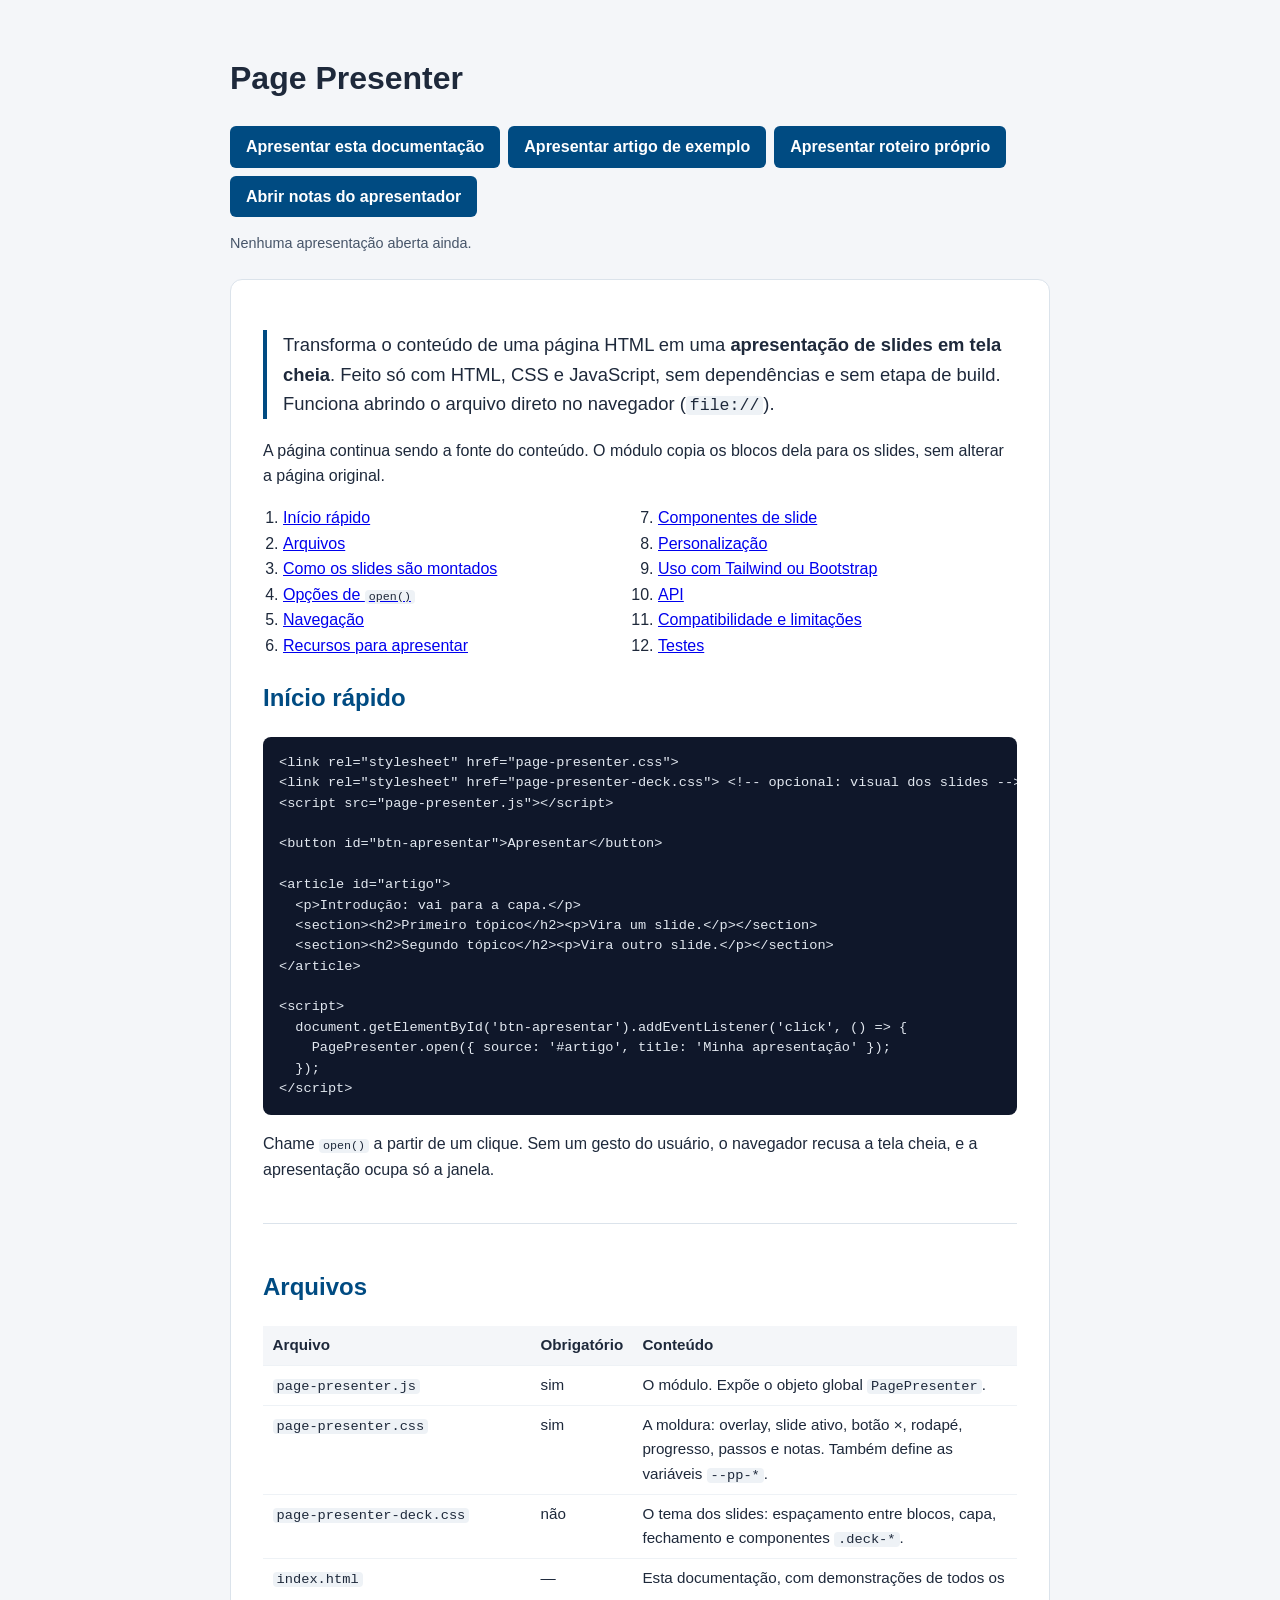
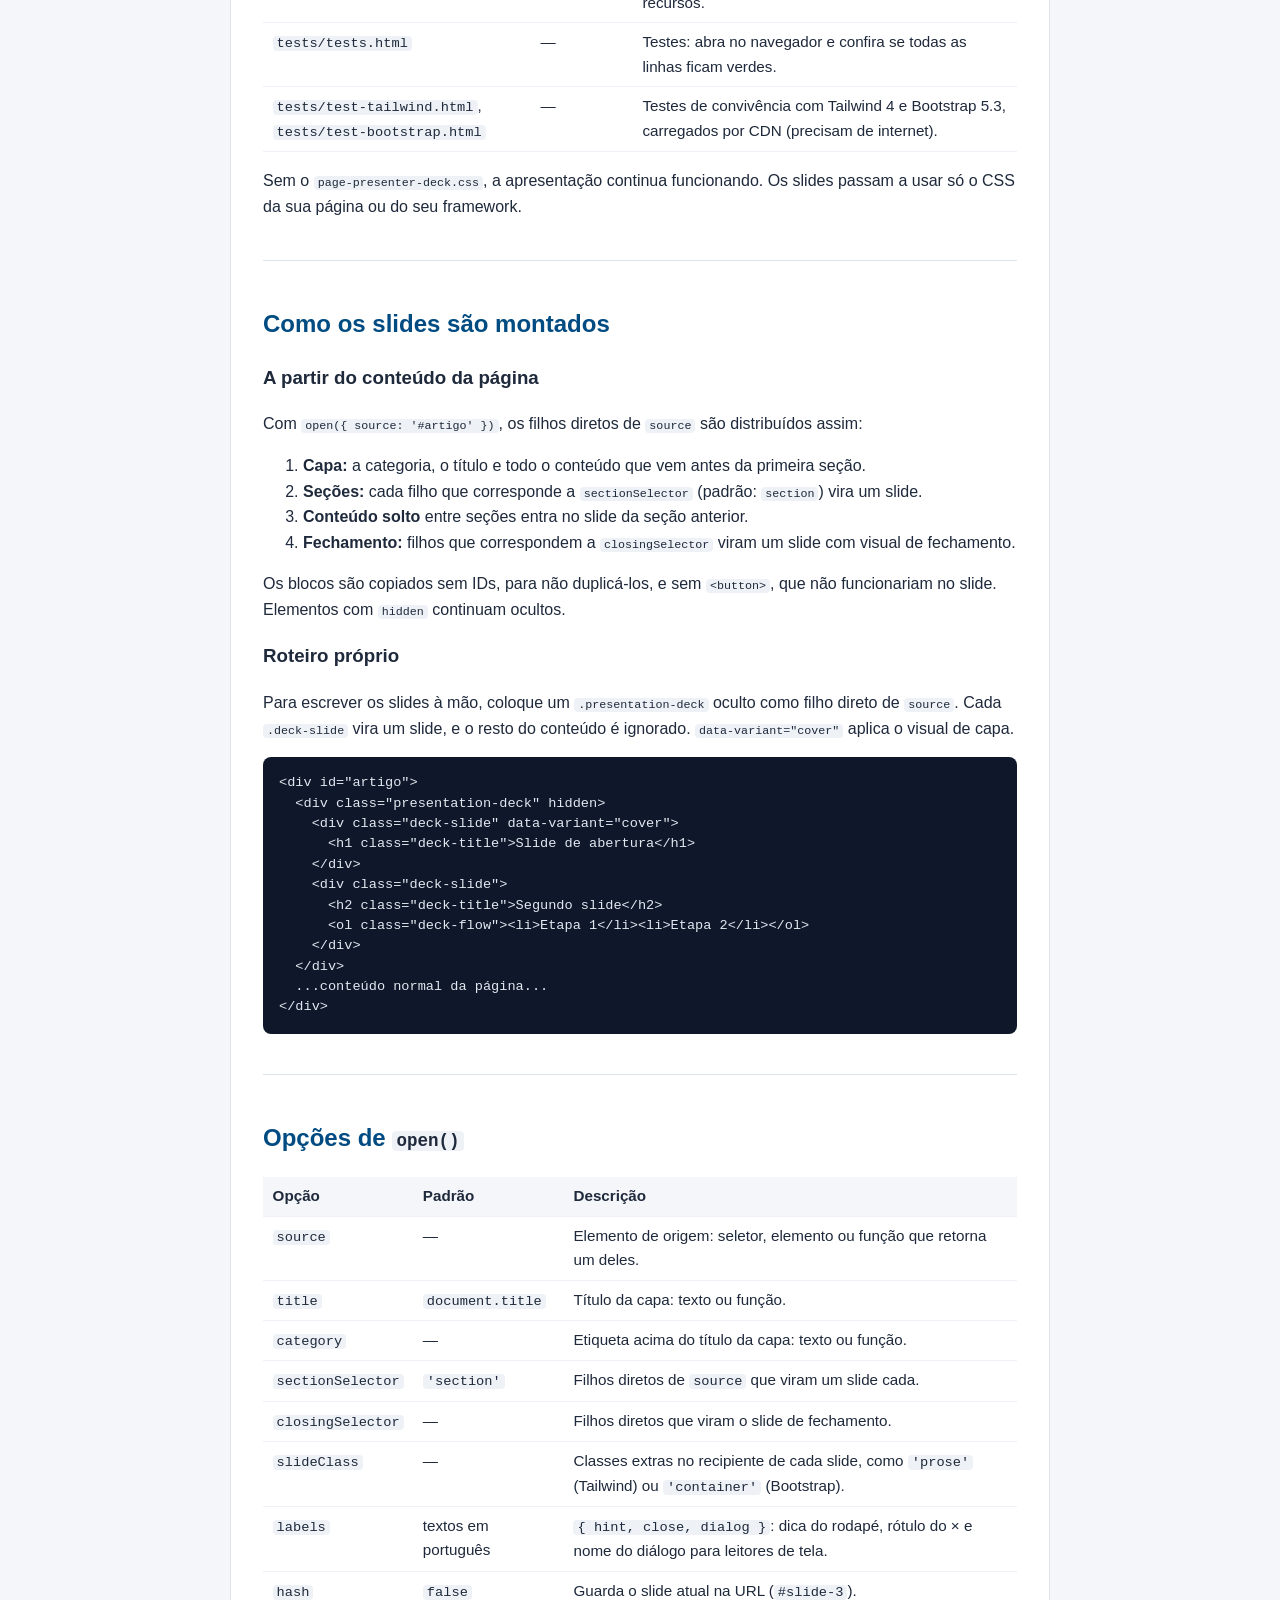
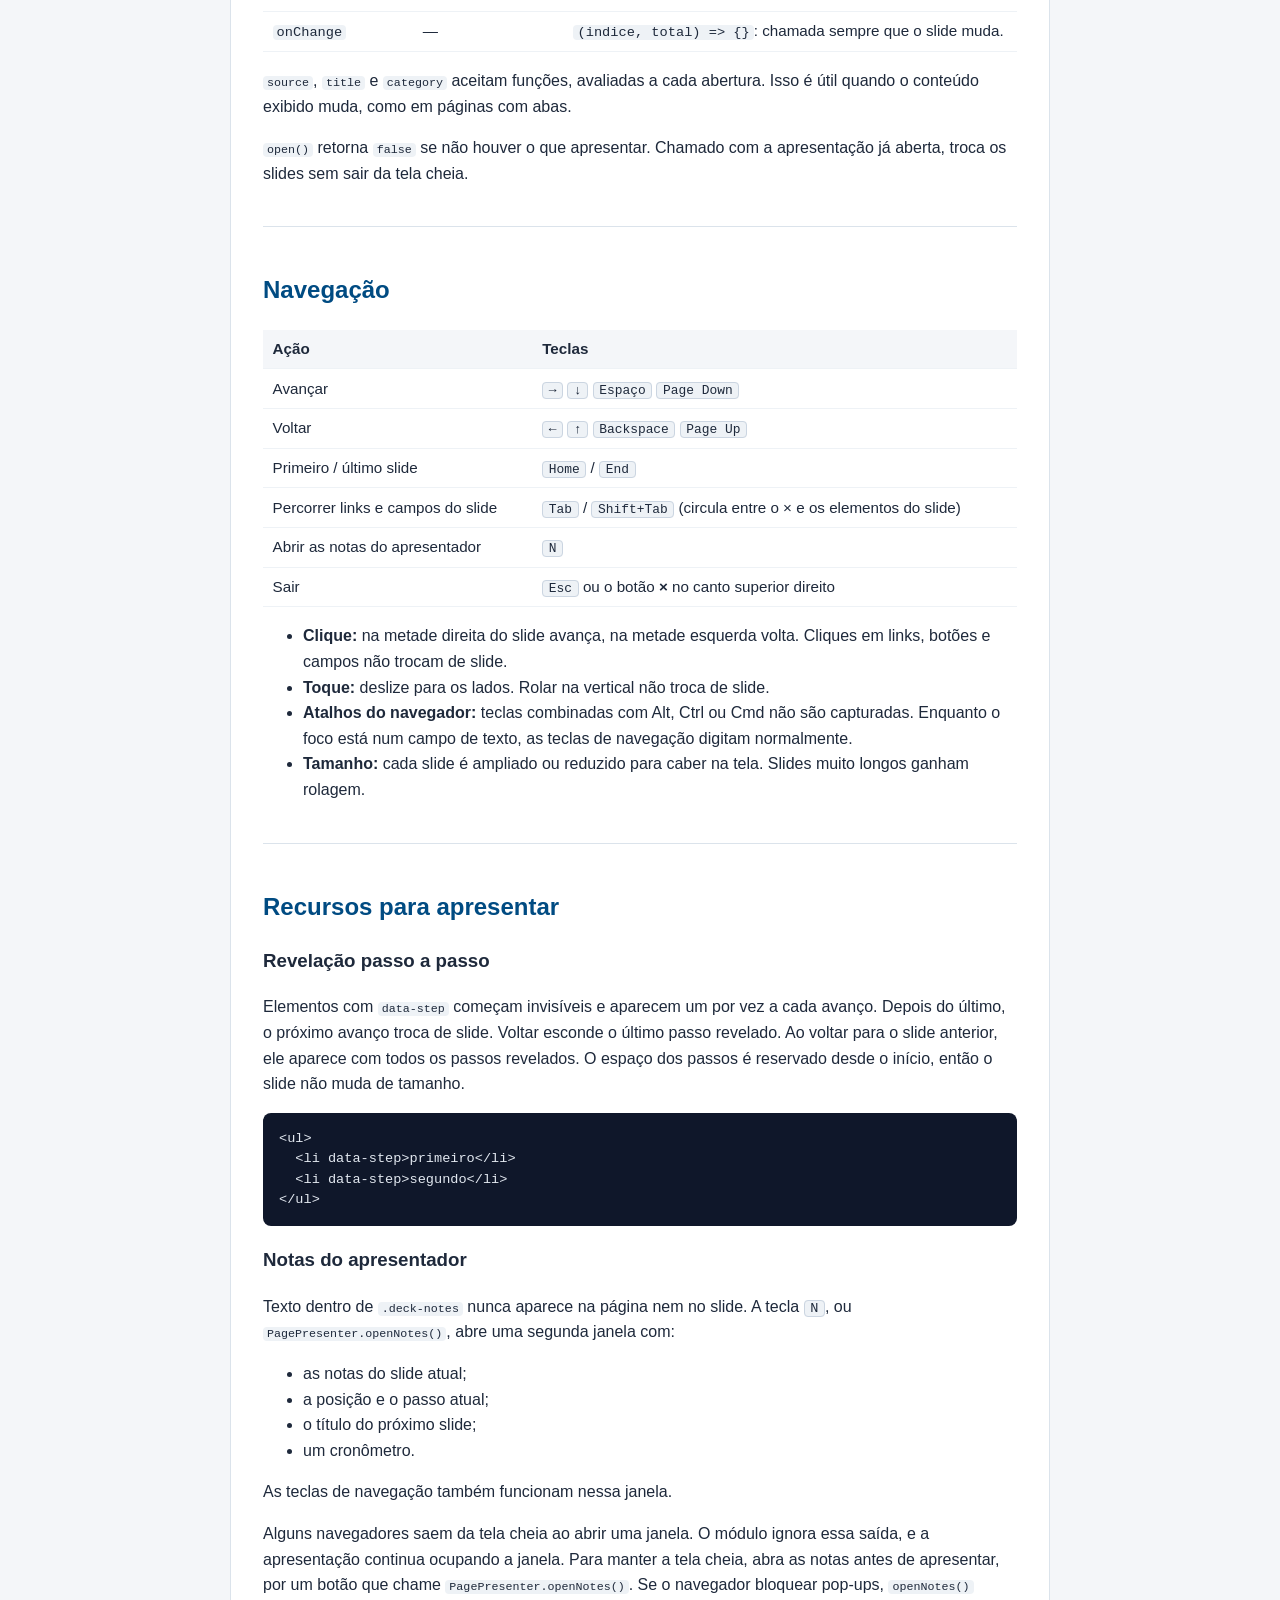
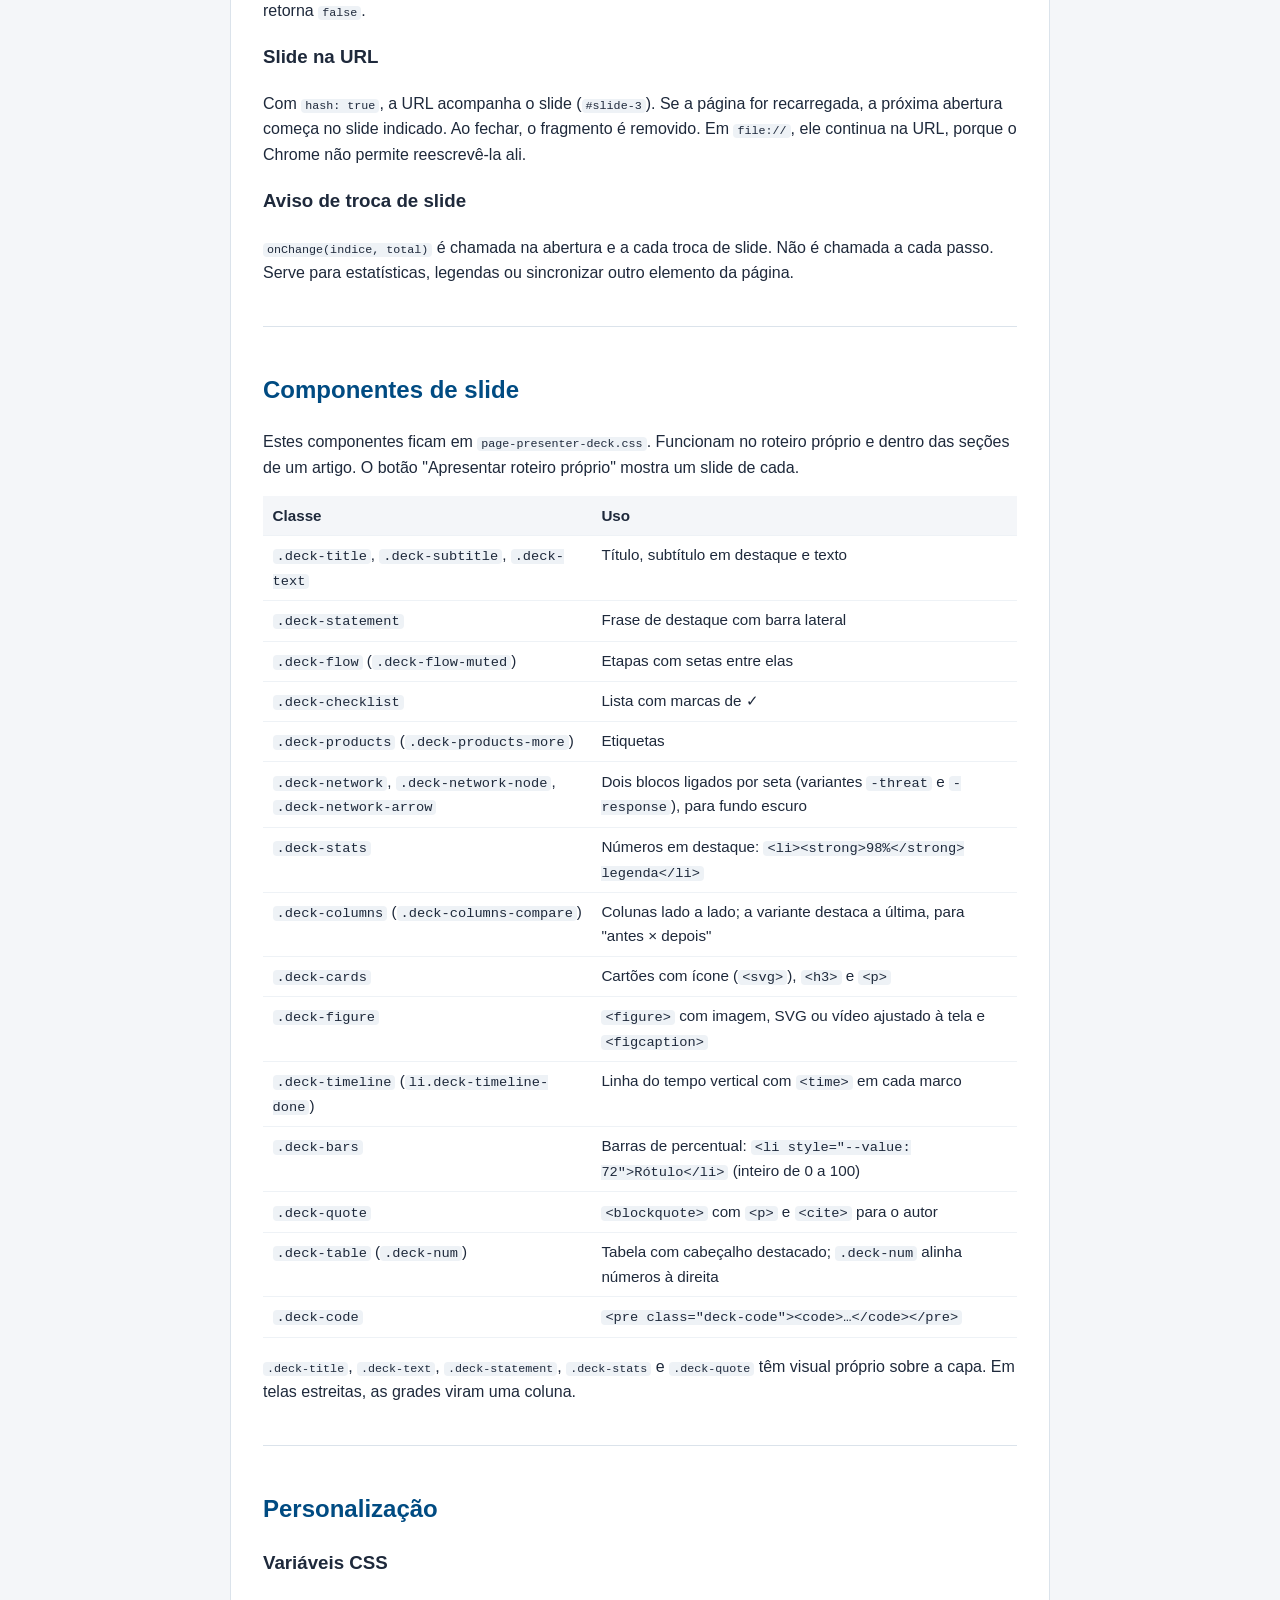
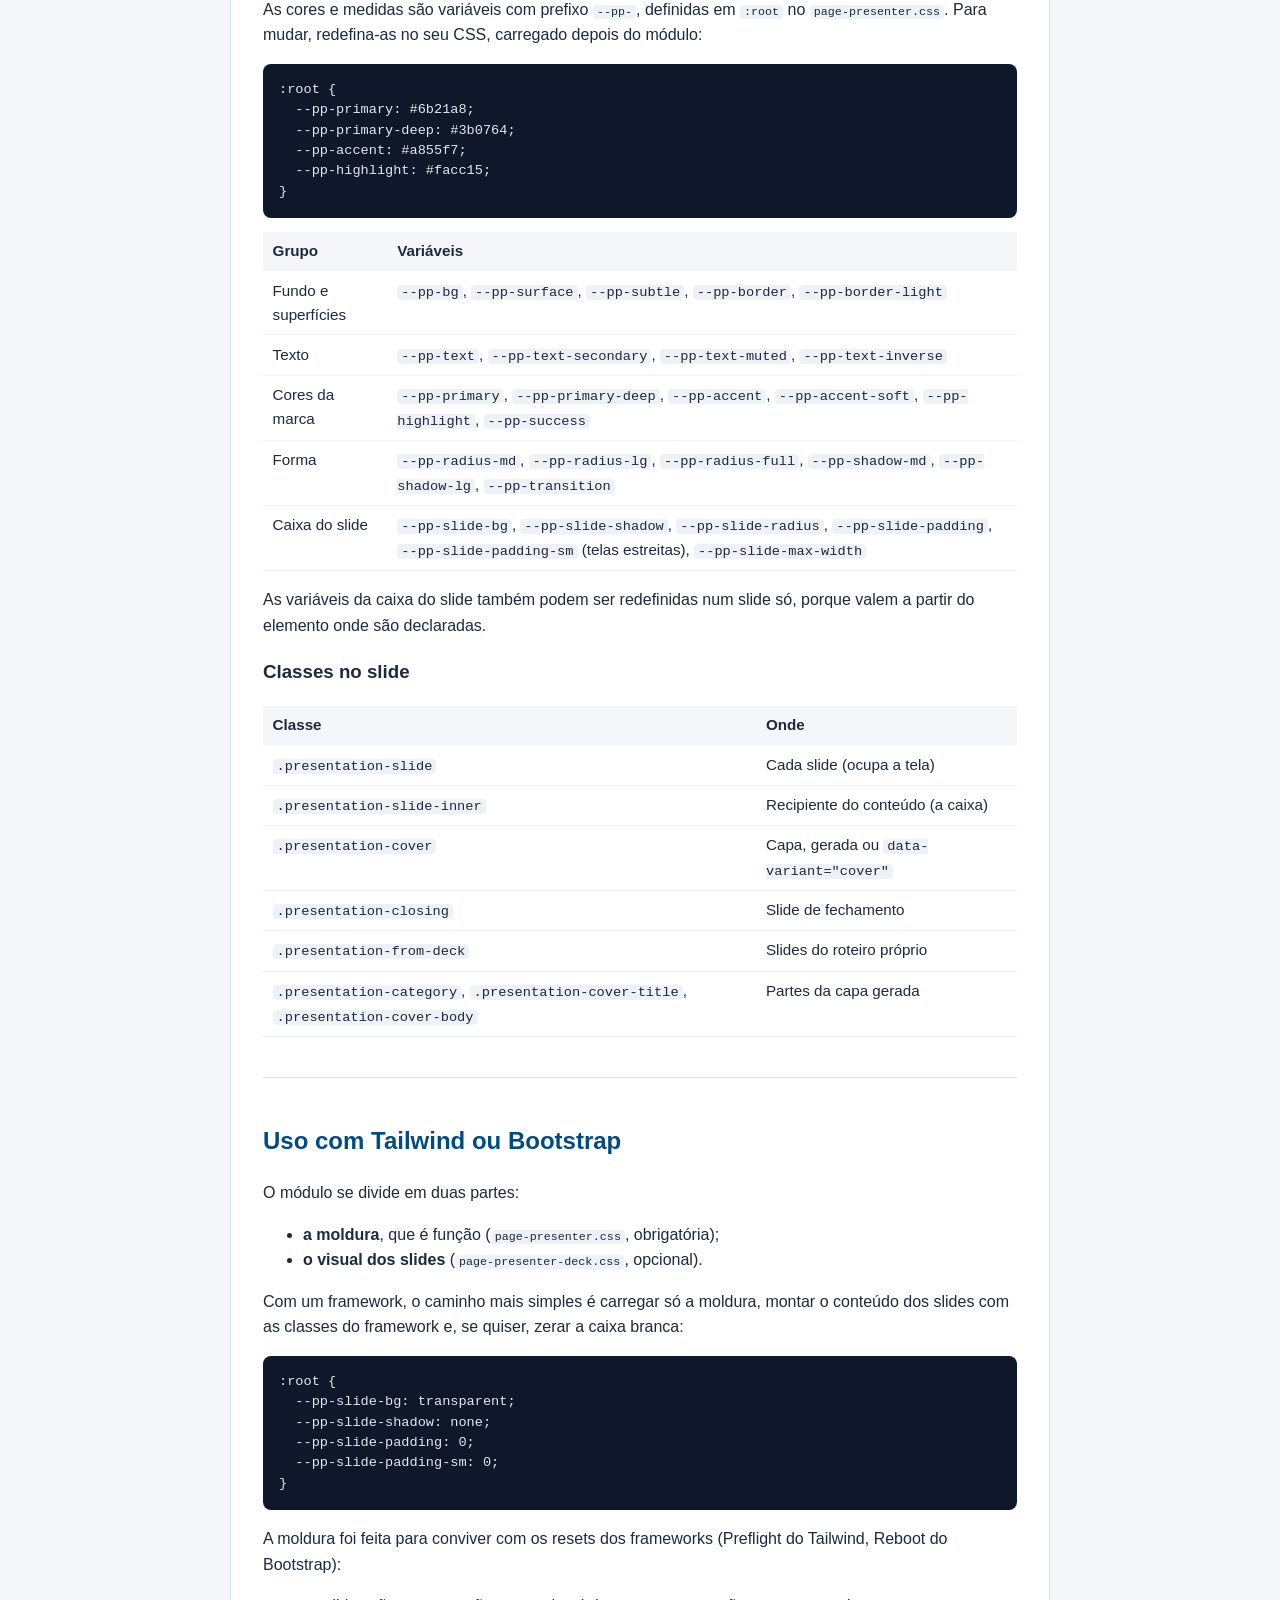
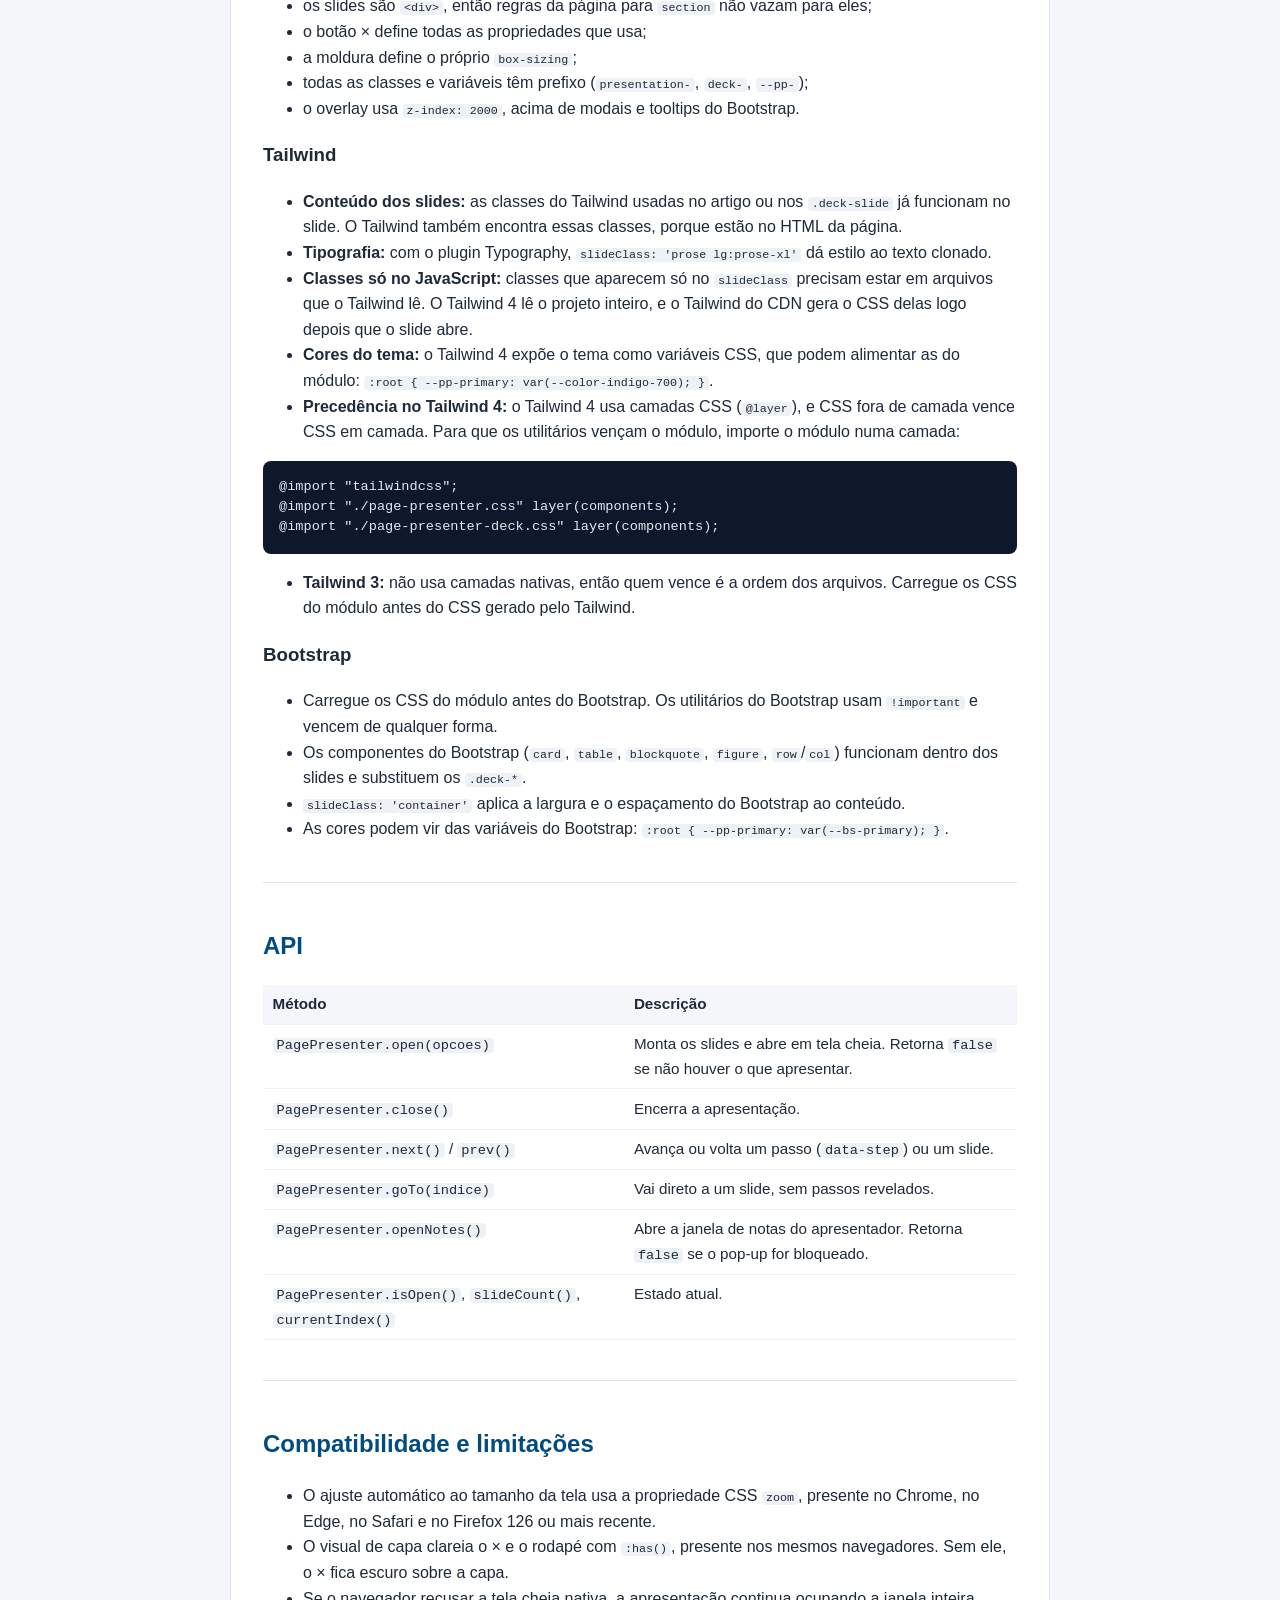
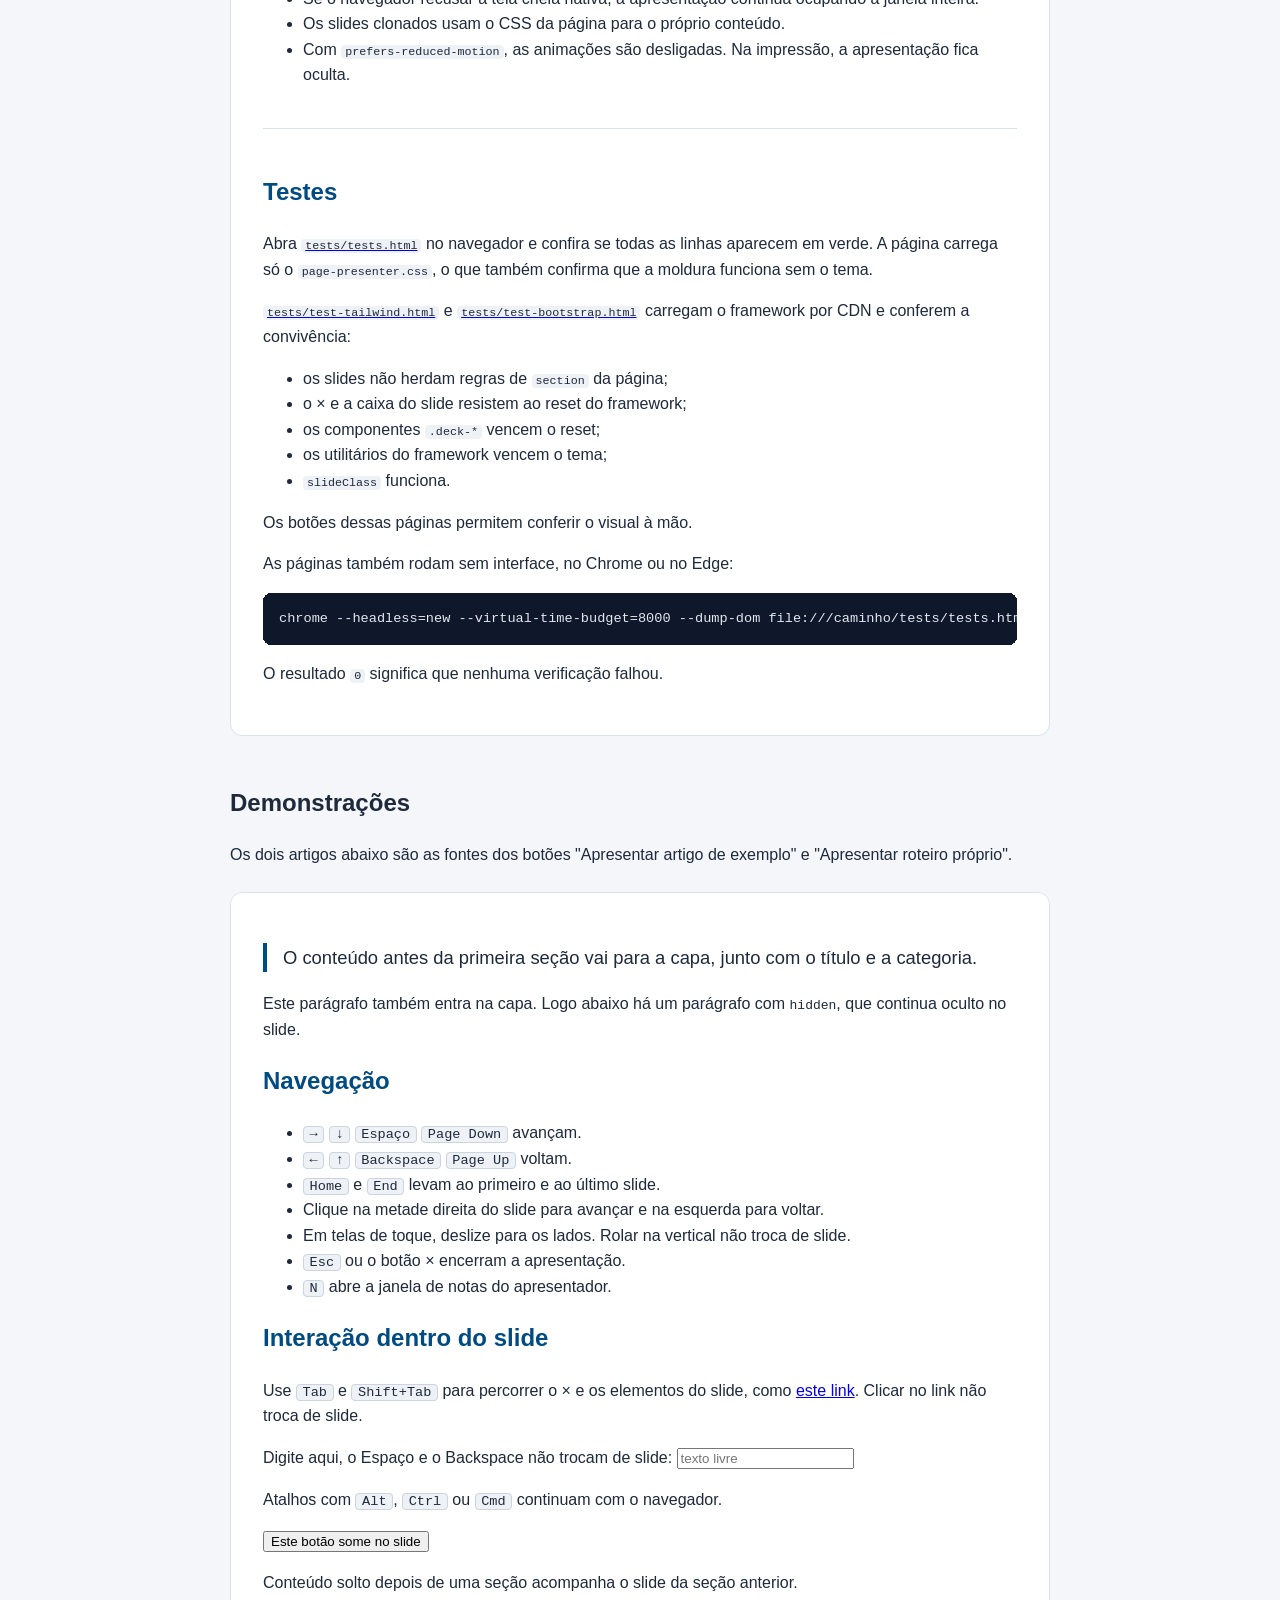
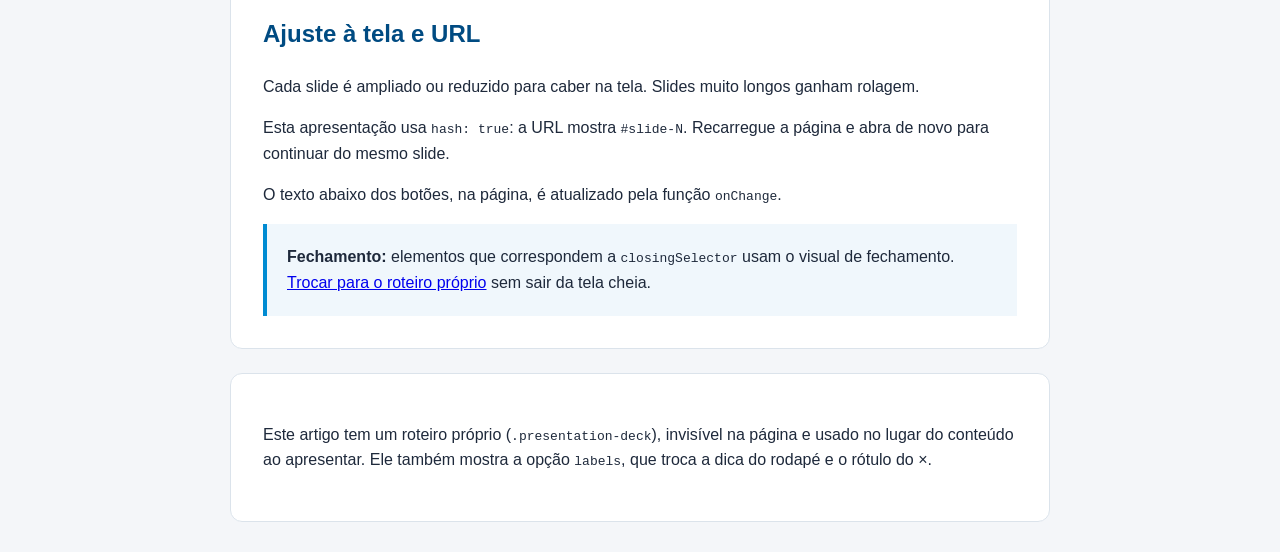
==== commit ab89ff03: "Move os testes para a pasta tests" ====
--- a/index.html
+++ b/index.html
@@ -215,9 +215,9 @@
                 capa, fechamento e componentes <code>.deck-*</code>.</td></tr>
             <tr><td><code>index.html</code></td><td>—</td><td>Esta documentação, com demonstrações de todos os
                 recursos.</td></tr>
-            <tr><td><code>tests.html</code></td><td>—</td><td>Testes: abra no navegador e confira se todas as linhas
+            <tr><td><code>tests/tests.html</code></td><td>—</td><td>Testes: abra no navegador e confira se todas as linhas
                 ficam verdes.</td></tr>
-            <tr><td><code>test-tailwind.html</code>, <code>test-bootstrap.html</code></td><td>—</td><td>Testes de
+            <tr><td><code>tests/test-tailwind.html</code>, <code>tests/test-bootstrap.html</code></td><td>—</td><td>Testes de
                 convivência com Tailwind 4 e Bootstrap 5.3, carregados por CDN (precisam de internet).</td></tr>
           </tbody>
         </table>
@@ -542,11 +542,11 @@
 
       <section id="doc-testes">
         <h2>Testes</h2>
-        <p>Abra <a href="tests.html"><code>tests.html</code></a> no navegador e confira se todas as linhas aparecem em
+        <p>Abra <a href="tests/tests.html"><code>tests/tests.html</code></a> no navegador e confira se todas as linhas aparecem em
           verde. A página carrega só o <code>page-presenter.css</code>, o que também confirma que a moldura funciona
           sem o tema.</p>
-        <p><a href="test-tailwind.html"><code>test-tailwind.html</code></a> e
-          <a href="test-bootstrap.html"><code>test-bootstrap.html</code></a> carregam o framework por CDN e conferem a
+        <p><a href="tests/test-tailwind.html"><code>tests/test-tailwind.html</code></a> e
+          <a href="tests/test-bootstrap.html"><code>tests/test-bootstrap.html</code></a> carregam o framework por CDN e conferem a
           convivência:</p>
         <ul>
           <li>os slides não herdam regras de <code>section</code> da página;</li>
@@ -557,7 +557,7 @@
         </ul>
         <p>Os botões dessas páginas permitem conferir o visual à mão.</p>
         <p>As páginas também rodam sem interface, no Chrome ou no Edge:</p>
-        <pre><code>chrome --headless=new --virtual-time-budget=8000 --dump-dom file:///caminho/tests.html | grep -o 'class="fail"' | wc -l</code></pre>
+        <pre><code>chrome --headless=new --virtual-time-budget=8000 --dump-dom file:///caminho/tests/tests.html | grep -o 'class="fail"' | wc -l</code></pre>
         <p>O resultado <code>0</code> significa que nenhuma verificação falhou.</p>
       </section>
     </article>
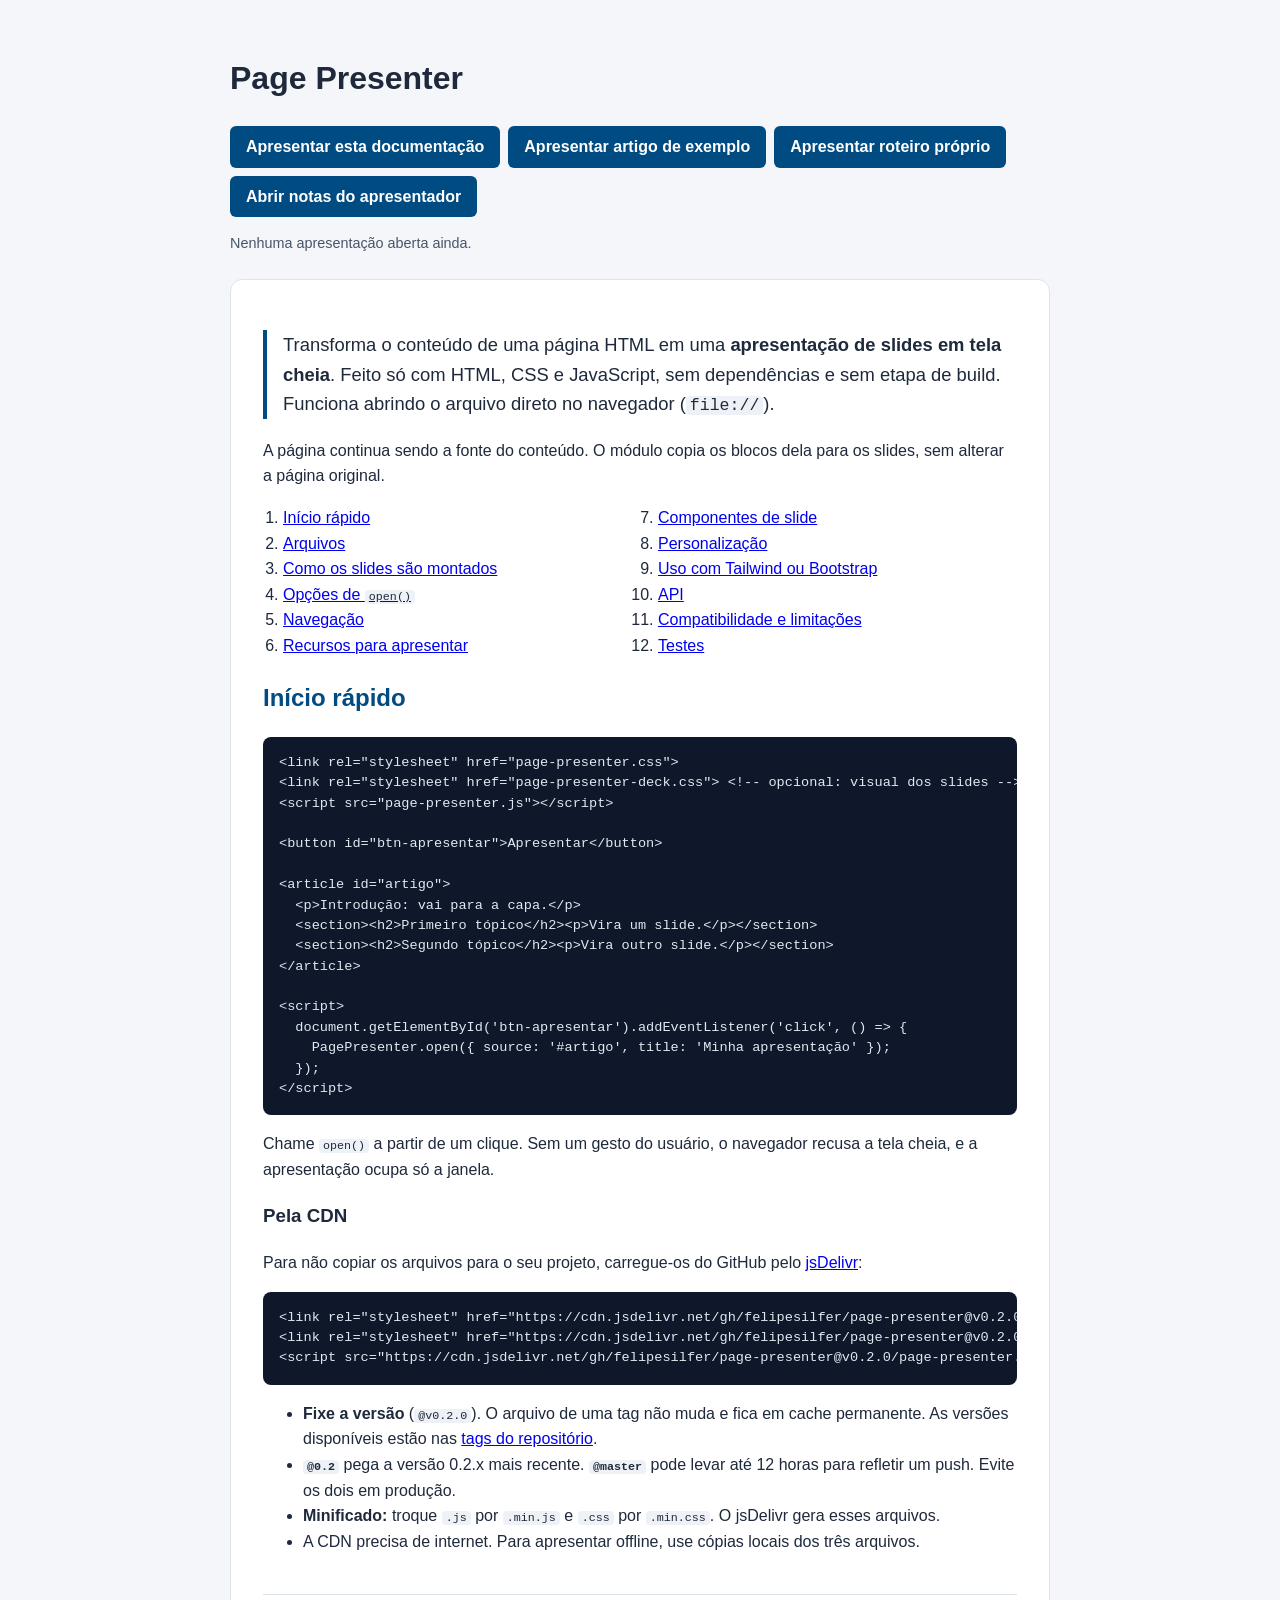
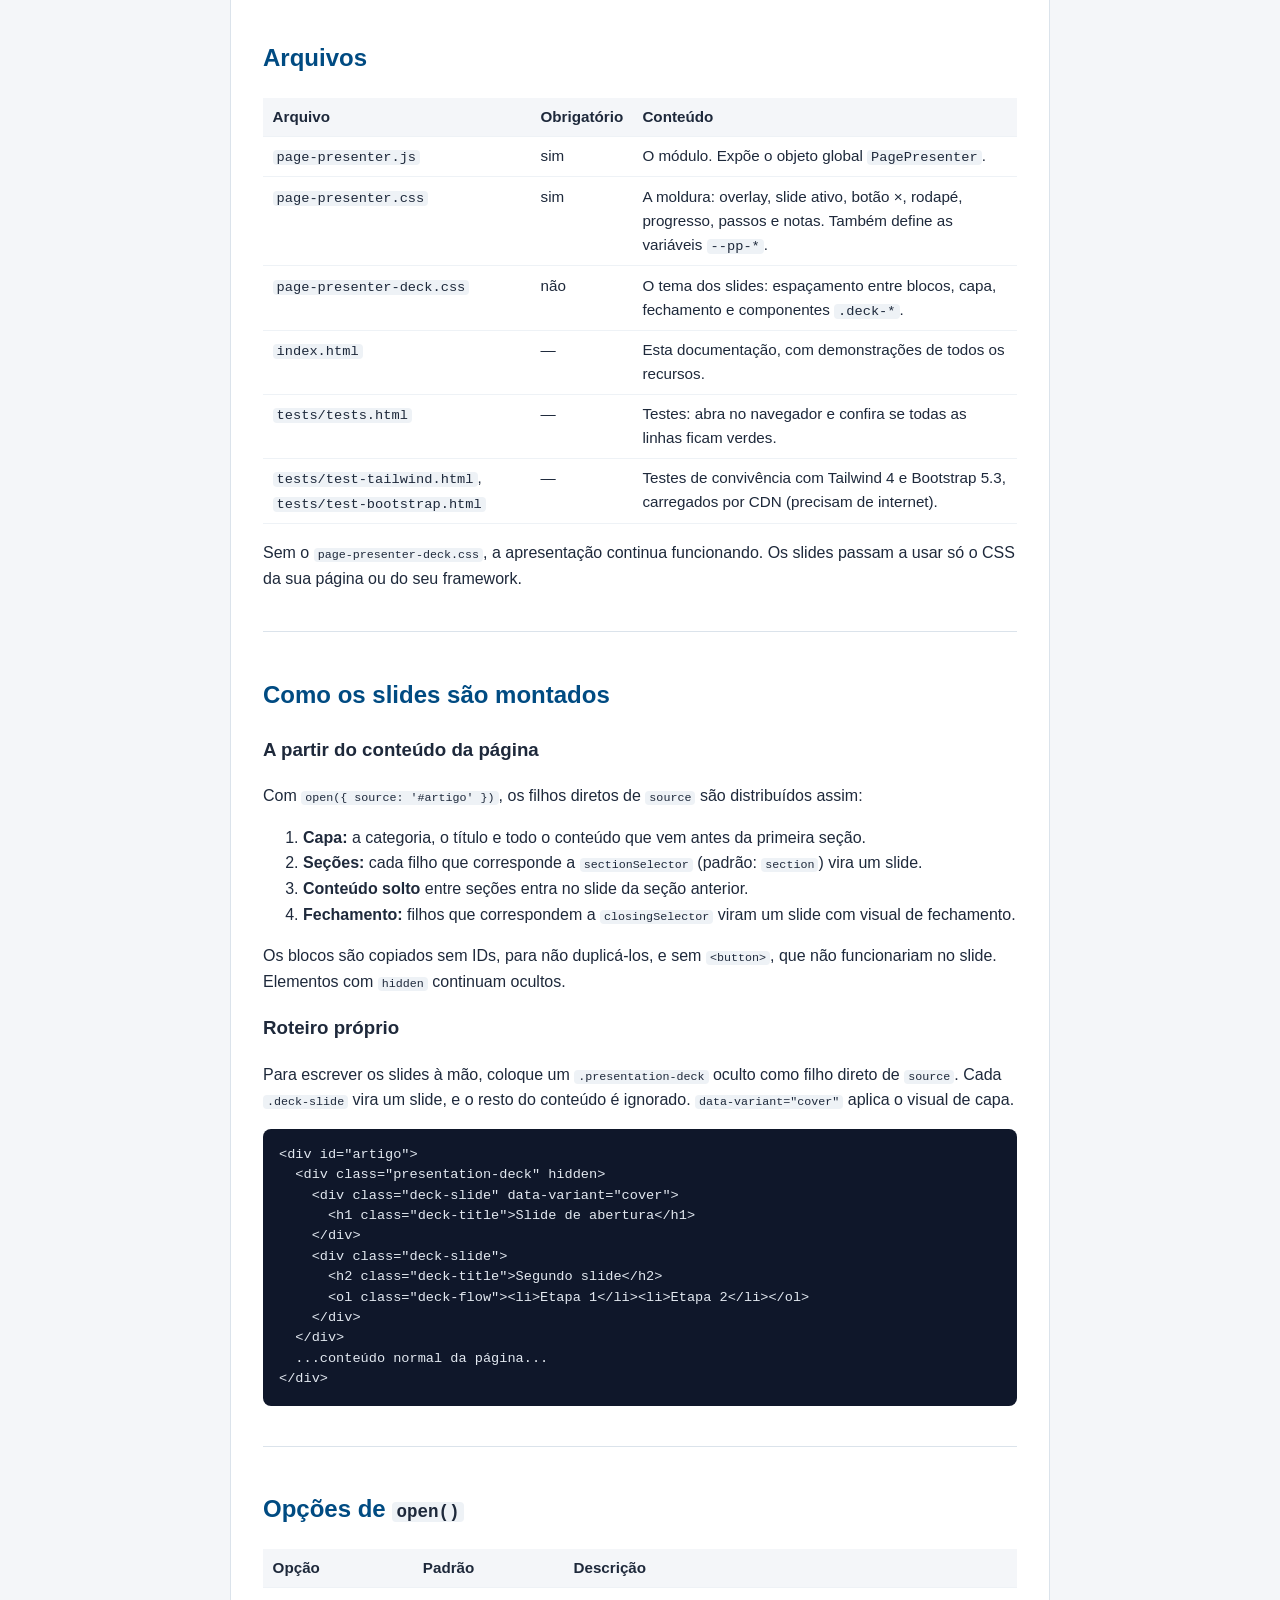
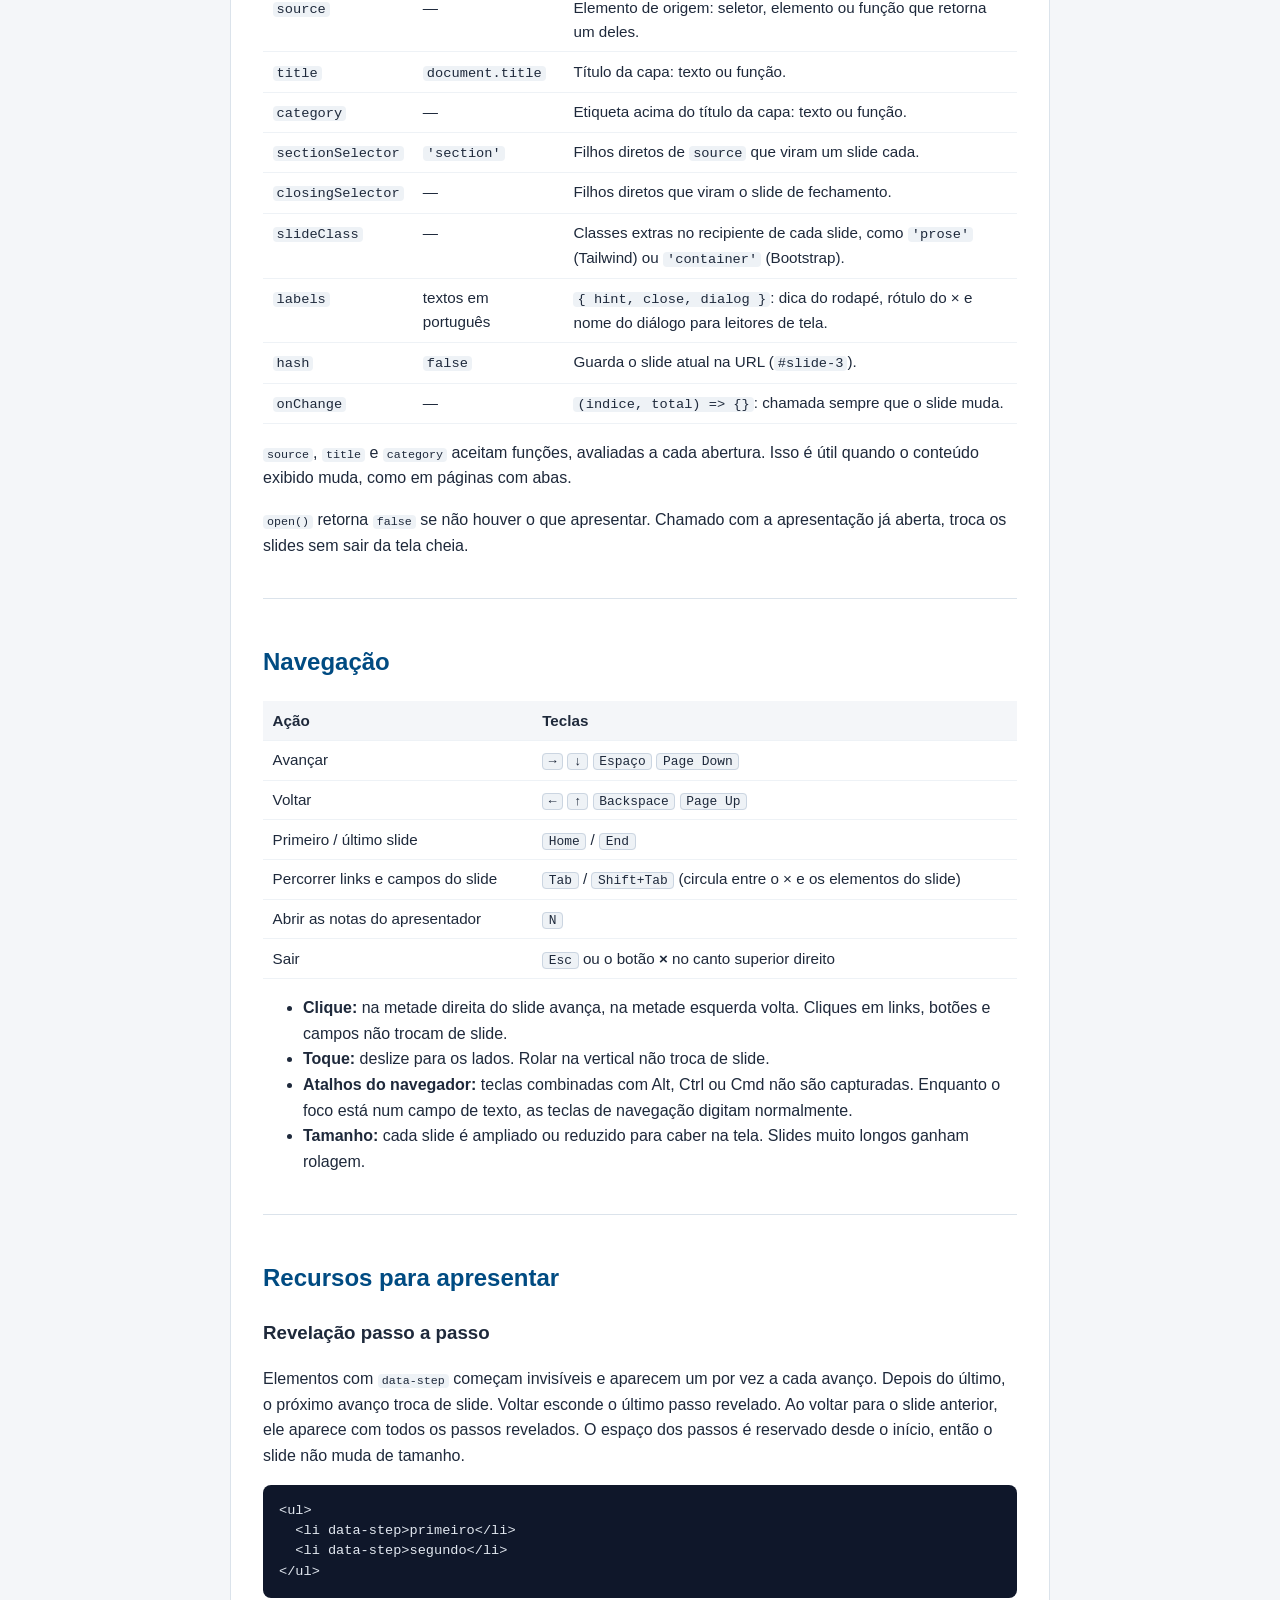
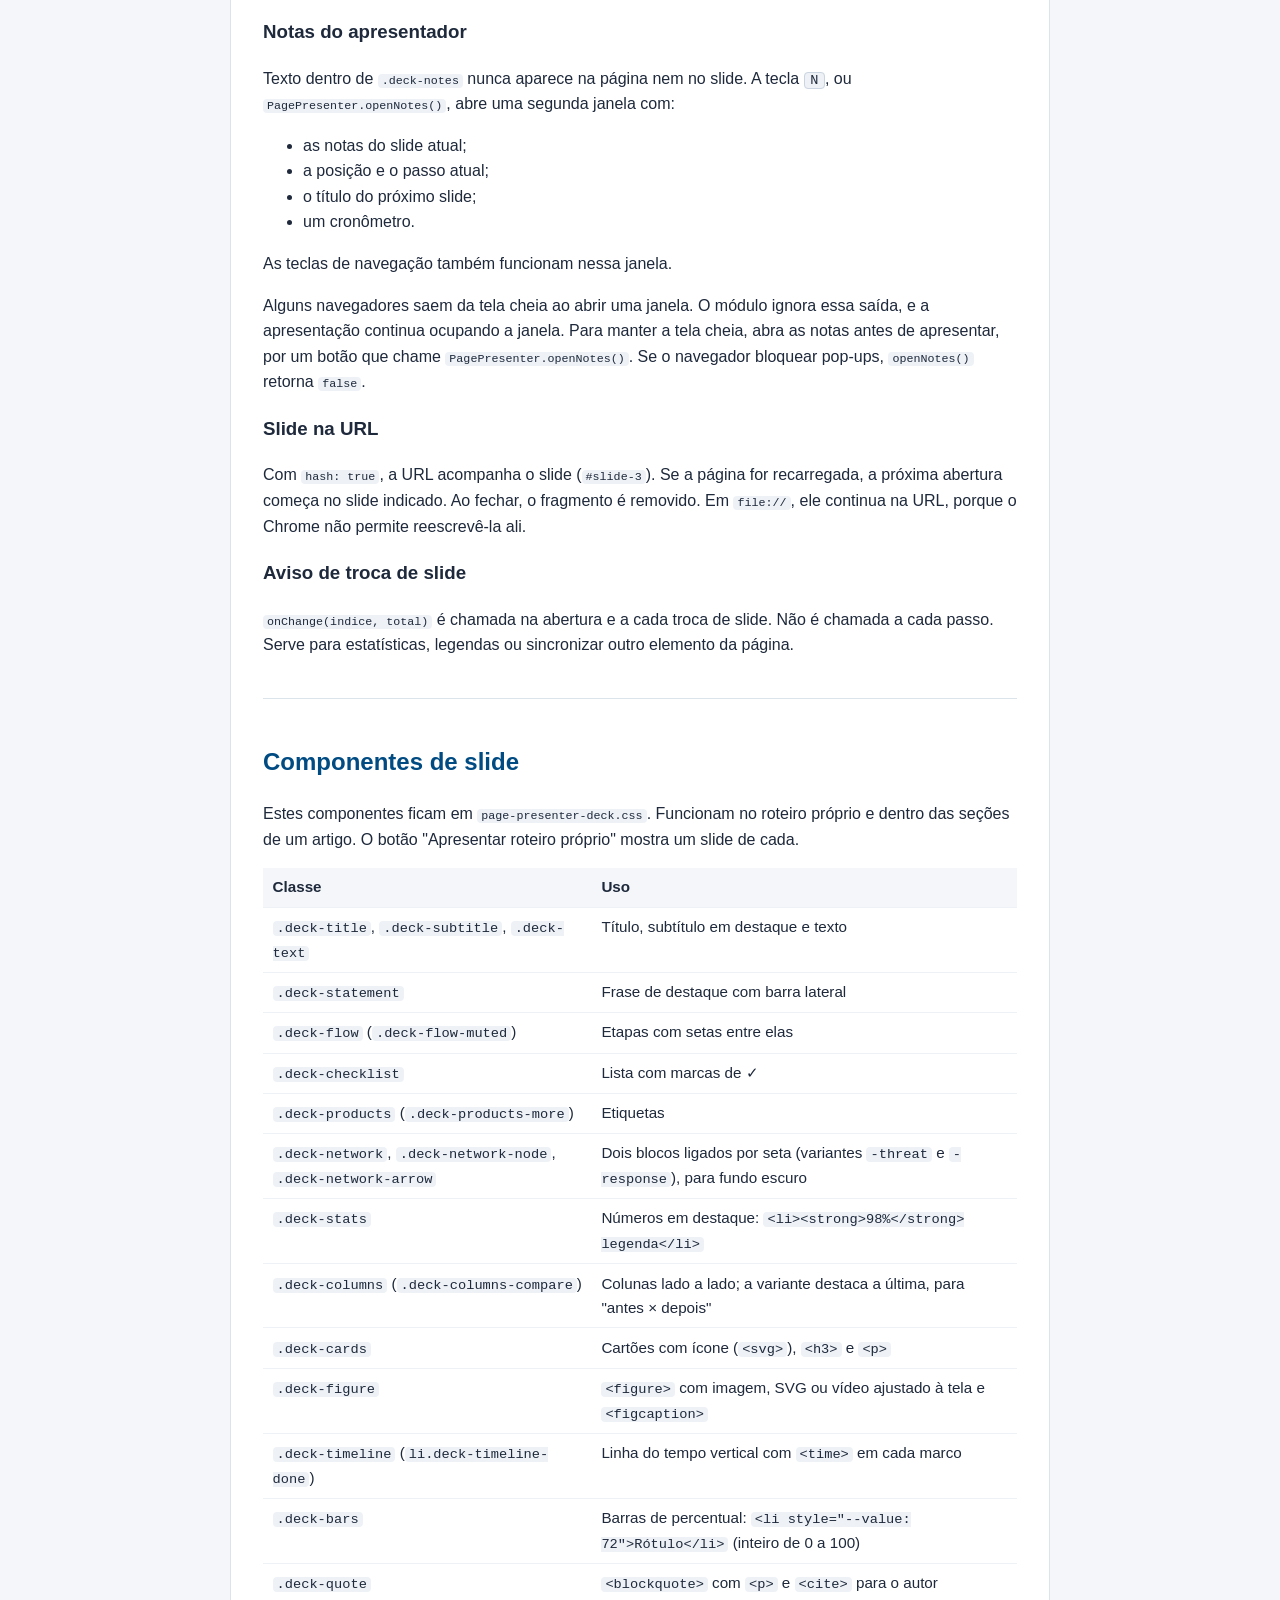
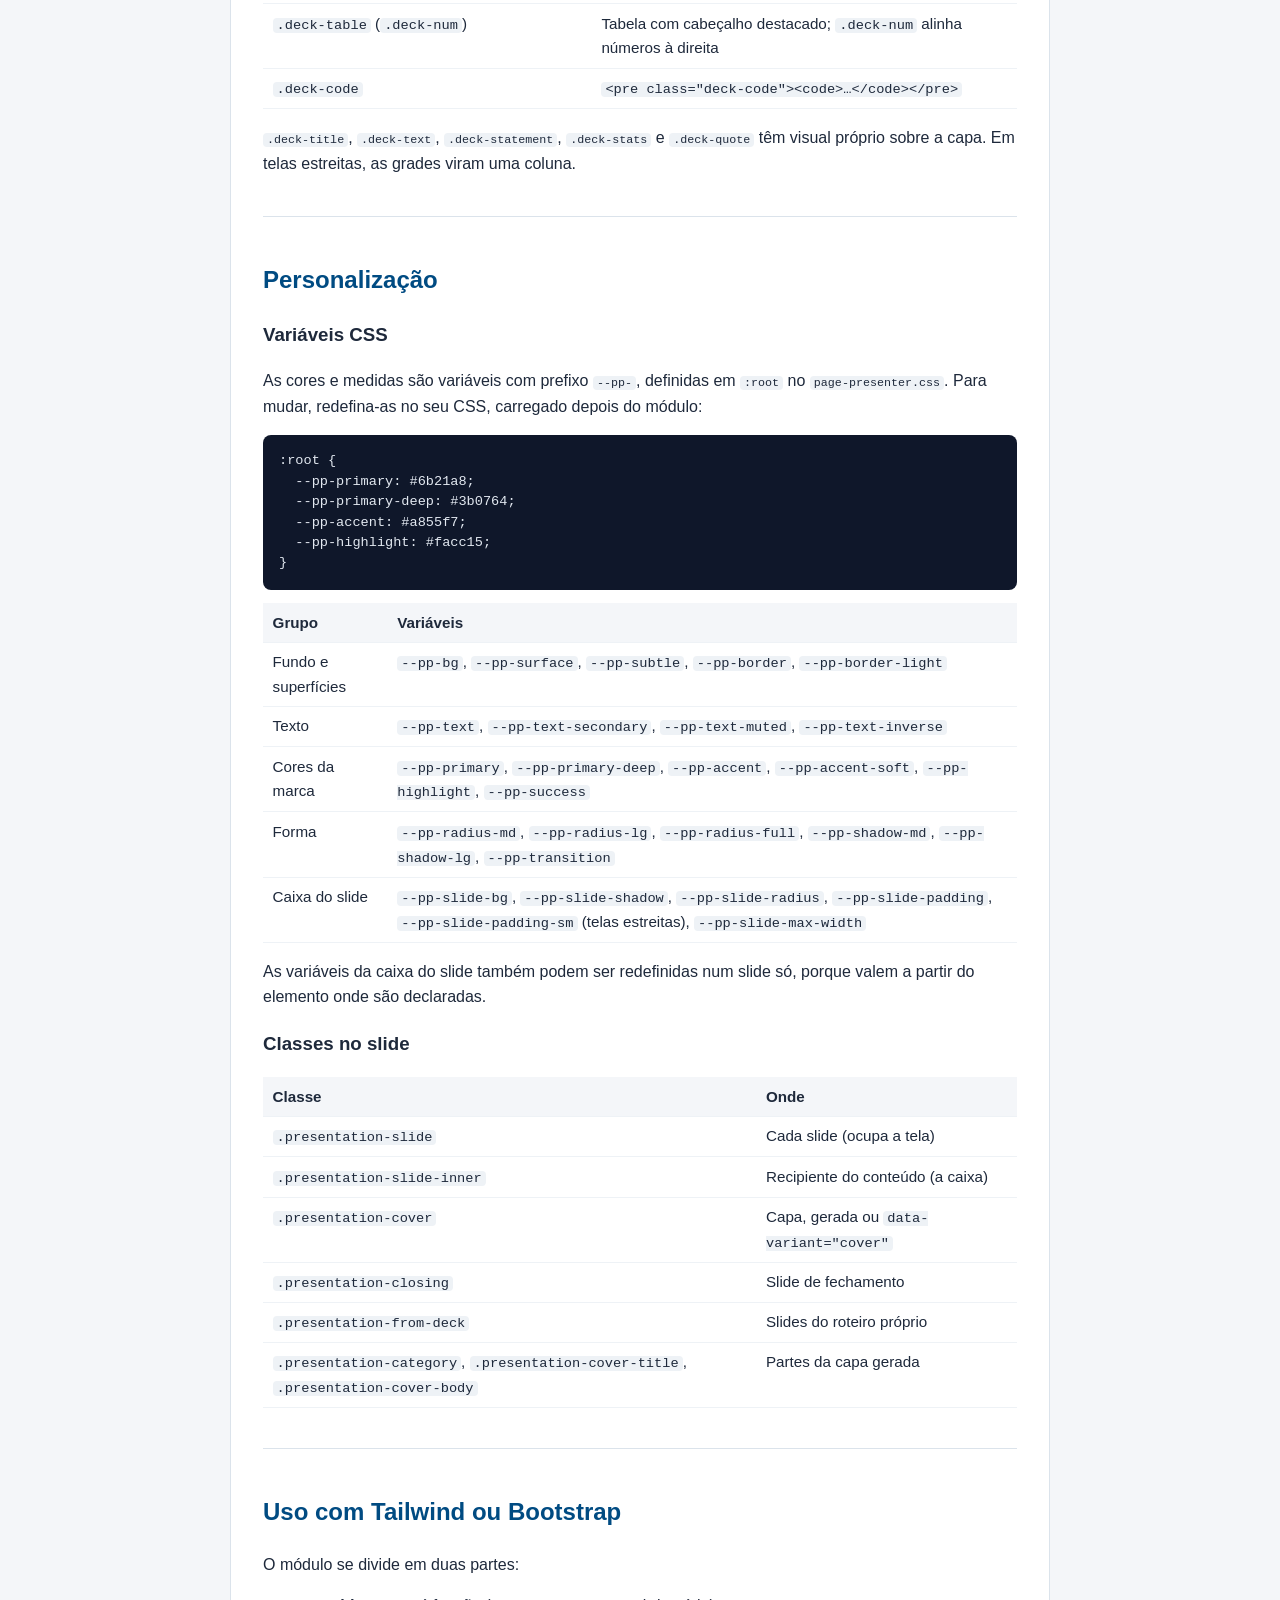
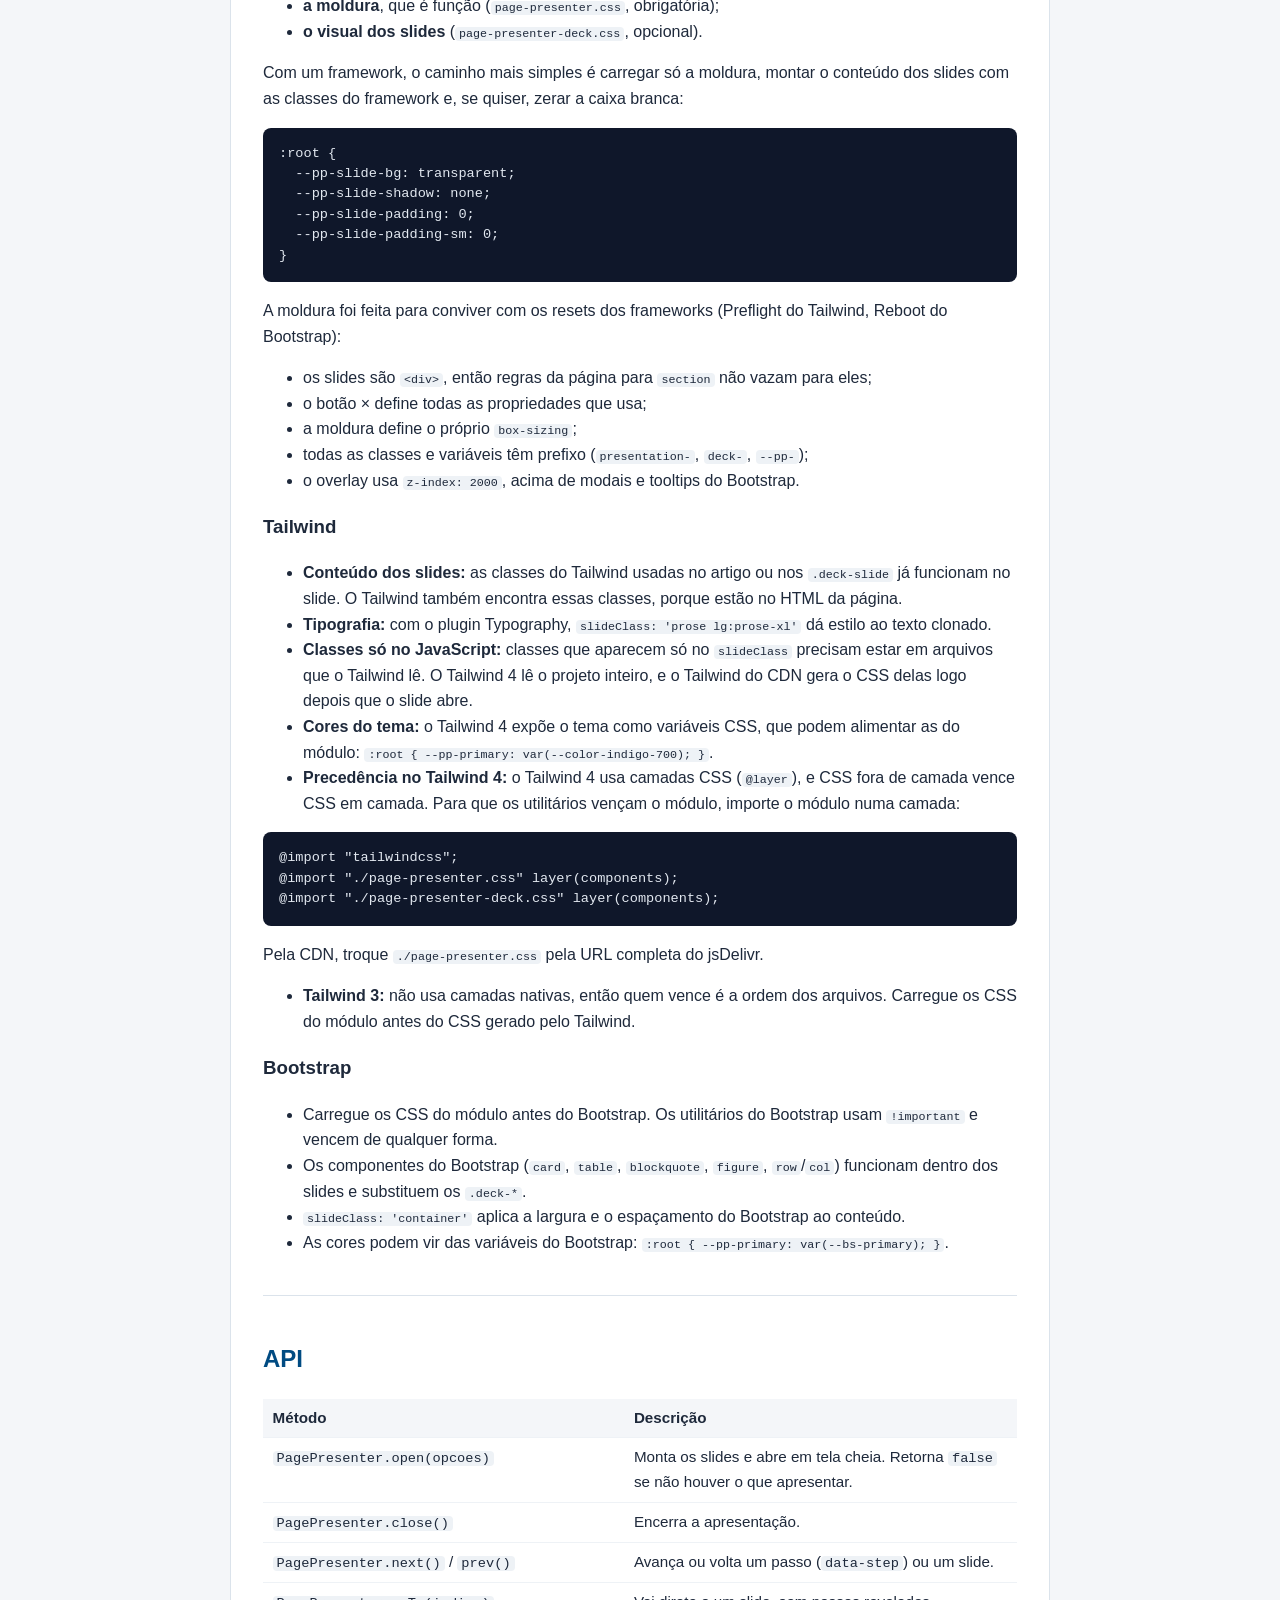
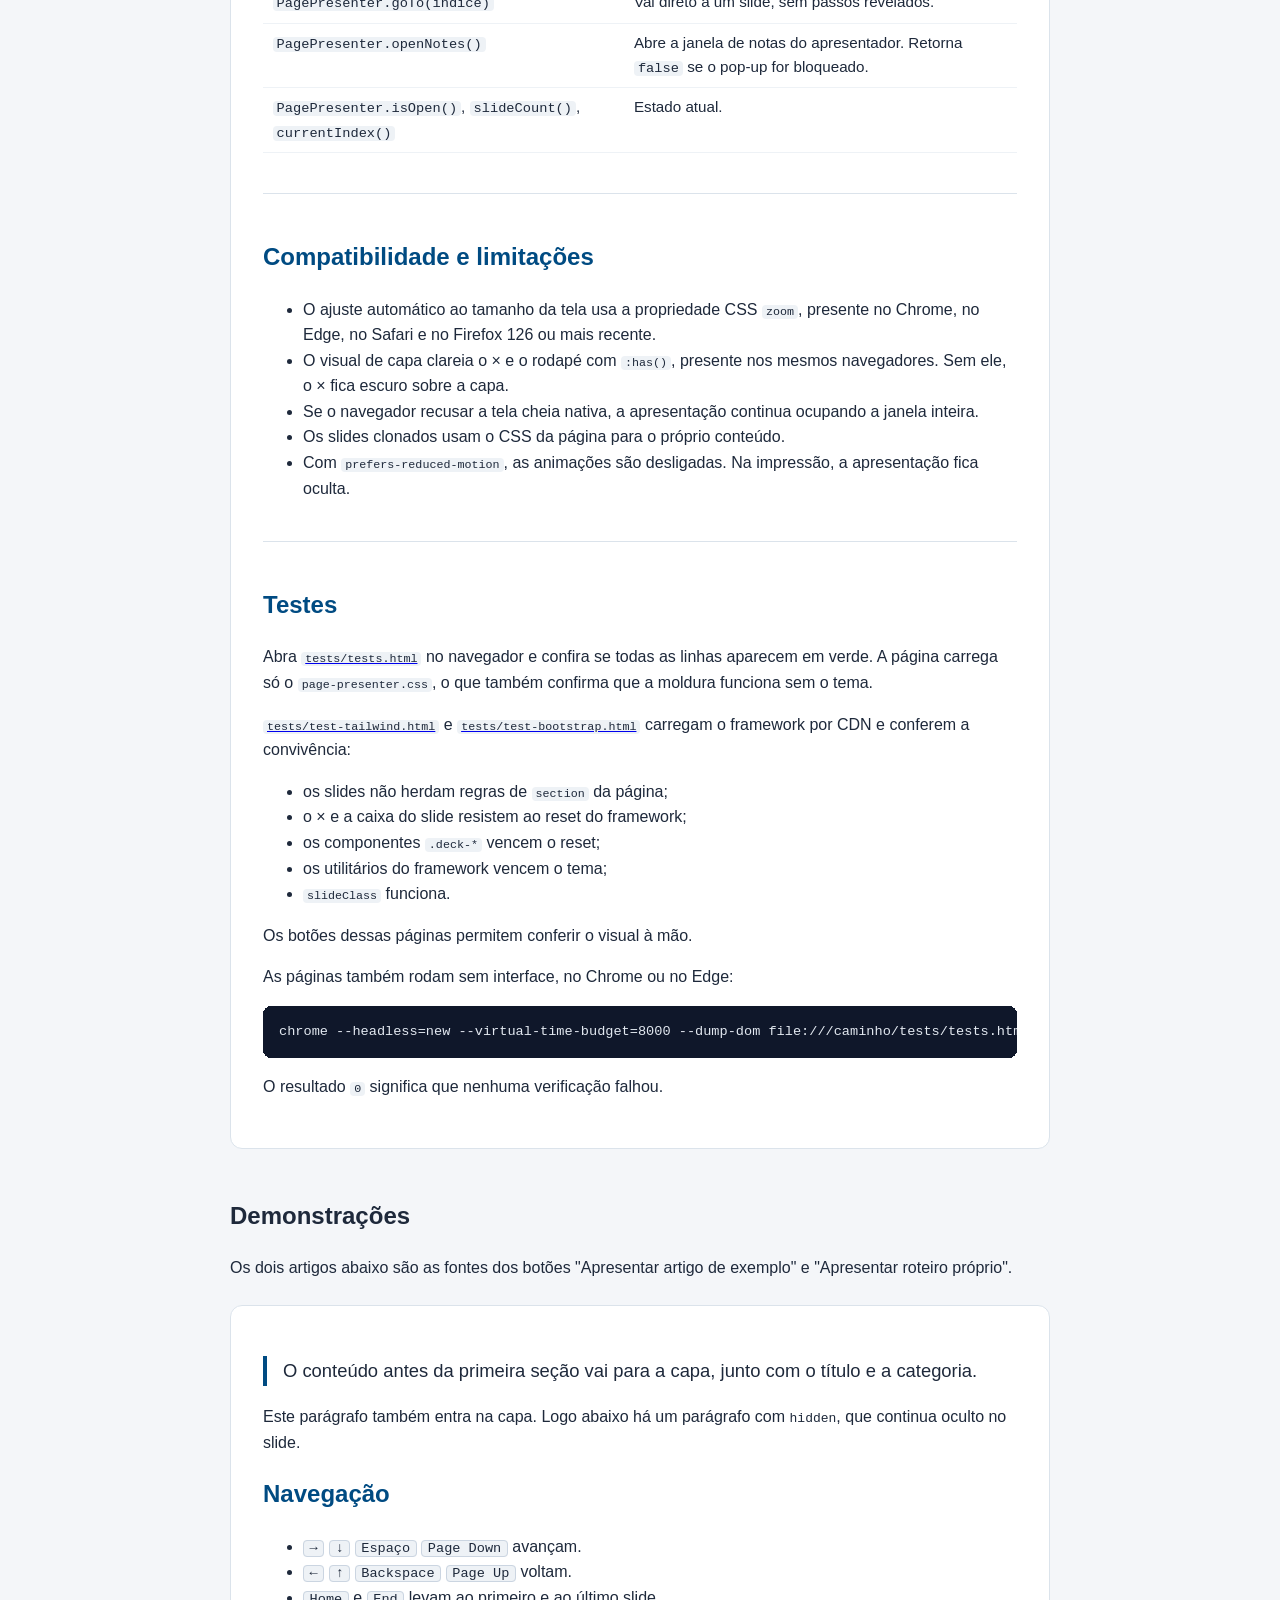
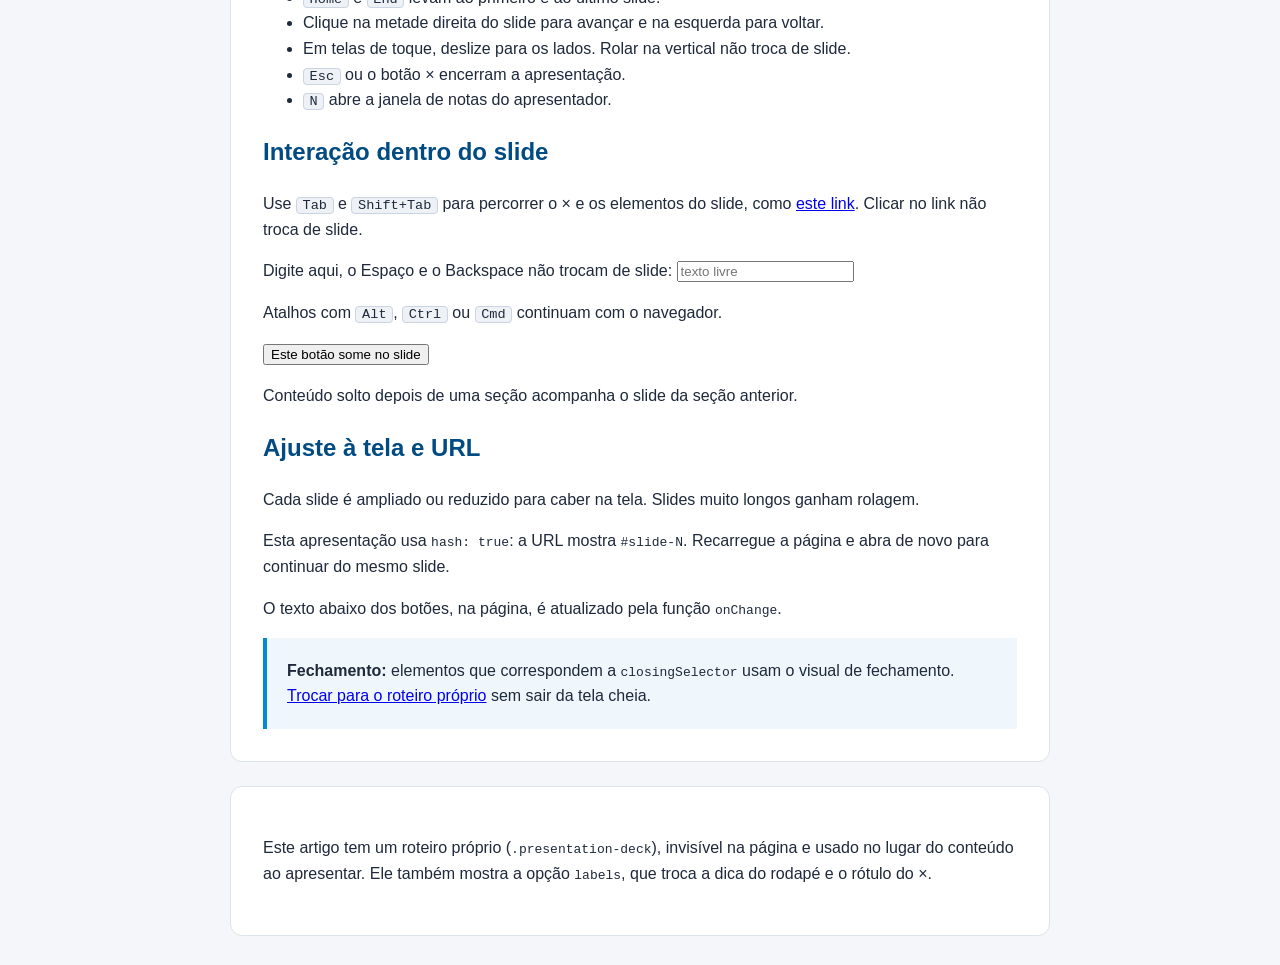
==== commit 95920b28: "Documenta o uso pela CDN" ====
--- a/index.html
+++ b/index.html
@@ -198,6 +198,22 @@
 &lt;/script&gt;</code></pre>
         <p>Chame <code>open()</code> a partir de um clique. Sem um gesto do usuário, o navegador recusa a tela cheia, e
           a apresentação ocupa só a janela.</p>
+        <h3>Pela CDN</h3>
+        <p>Para não copiar os arquivos para o seu projeto, carregue-os do GitHub pelo
+          <a href="https://www.jsdelivr.com/">jsDelivr</a>:</p>
+        <pre><code>&lt;link rel="stylesheet" href="https://cdn.jsdelivr.net/gh/felipesilfer/page-presenter@v0.2.0/page-presenter.css"&gt;
+&lt;link rel="stylesheet" href="https://cdn.jsdelivr.net/gh/felipesilfer/page-presenter@v0.2.0/page-presenter-deck.css"&gt;
+&lt;script src="https://cdn.jsdelivr.net/gh/felipesilfer/page-presenter@v0.2.0/page-presenter.js"&gt;&lt;/script&gt;</code></pre>
+        <ul>
+          <li><strong>Fixe a versão</strong> (<code>@v0.2.0</code>). O arquivo de uma tag não muda e fica em cache
+            permanente. As versões disponíveis estão nas
+            <a href="https://github.com/felipesilfer/page-presenter/tags">tags do repositório</a>.</li>
+          <li><strong><code>@0.2</code></strong> pega a versão 0.2.x mais recente. <strong><code>@master</code></strong>
+            pode levar até 12 horas para refletir um push. Evite os dois em produção.</li>
+          <li><strong>Minificado:</strong> troque <code>.js</code> por <code>.min.js</code> e <code>.css</code> por
+            <code>.min.css</code>. O jsDelivr gera esses arquivos.</li>
+          <li>A CDN precisa de internet. Para apresentar offline, use cópias locais dos três arquivos.</li>
+        </ul>
       </section>
 
       <section id="doc-arquivos">
@@ -488,6 +504,7 @@
         <pre><code>@import "tailwindcss";
 @import "./page-presenter.css" layer(components);
 @import "./page-presenter-deck.css" layer(components);</code></pre>
+        <p>Pela CDN, troque <code>./page-presenter.css</code> pela URL completa do jsDelivr.</p>
         <ul>
           <li><strong>Tailwind 3:</strong> não usa camadas nativas, então quem vence é a ordem dos arquivos. Carregue
             os CSS do módulo antes do CSS gerado pelo Tailwind.</li>
